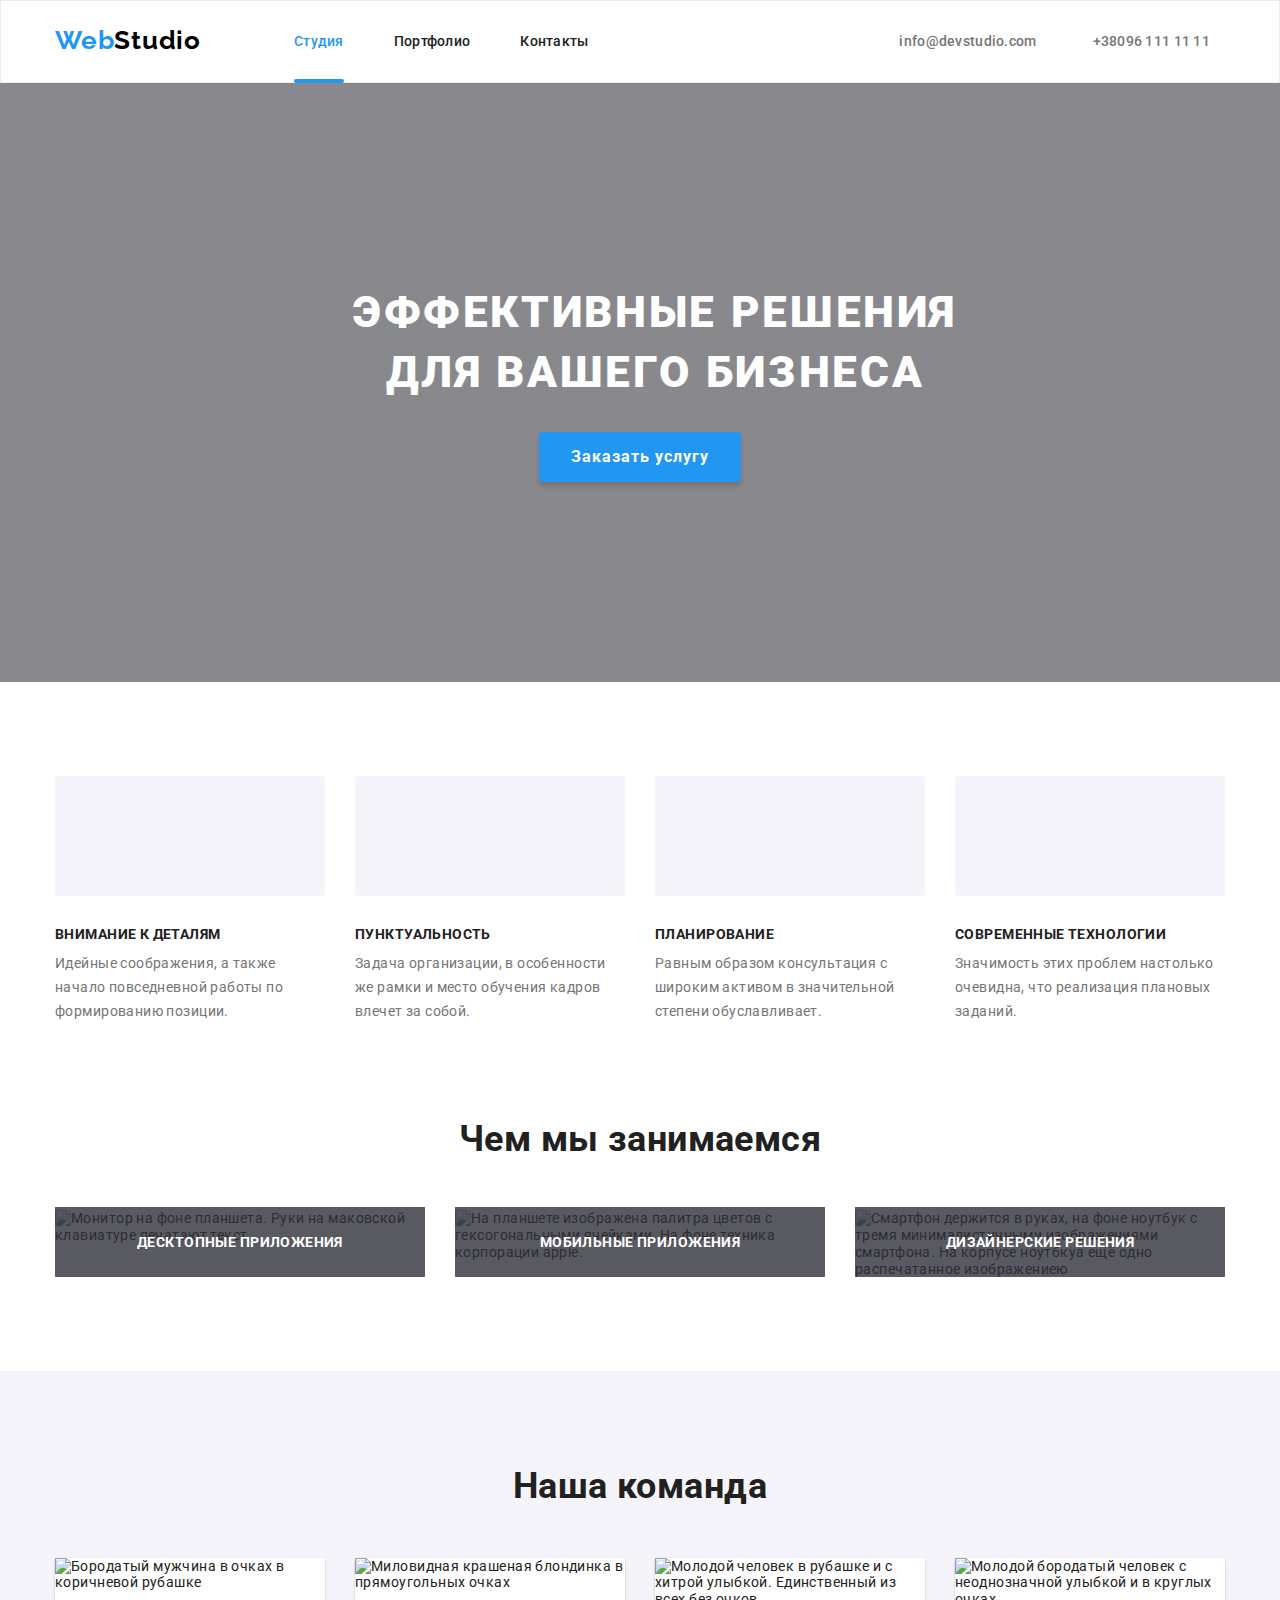
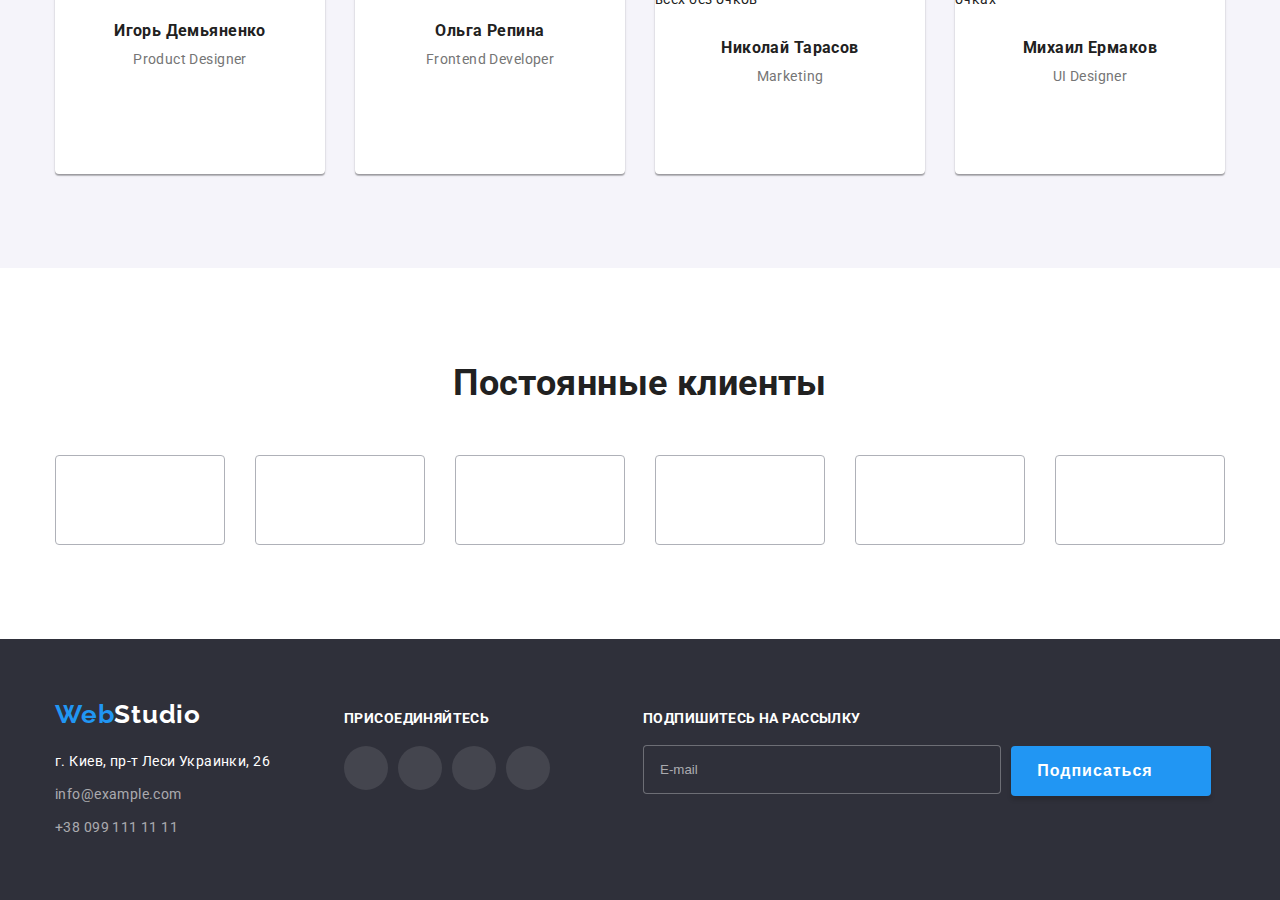
==== index.html @ 221dc007 "minor changes" ====
<!DOCTYPE html>
<html lang="ru">
<head>
    <meta charset="UTF-8">
    <meta name="viewport" content="width=device-width, initial-scale=1.0">
    <meta http-equiv="X-UA-Compatible" content="IE=Edge">
    <title>WebStudio</title>
    <link rel="stylesheet" href="https://cdnjs.cloudflare.com/ajax/libs/modern-normalize/1.0.0/modern-normalize.min.css"
        integrity="sha512-ISS7cAi1PEhQ8jnbJpJZMd29NlhNj4AWYyLOSp2CE/CsHxTCu+r+t0D2yoJudVrd0/8fTVPUVDzY5Tvli75u/g=="
        crossorigin="anonymous" />
        <link rel="preconnect" href="https://fonts.gstatic.com">
        <link href="https://fonts.googleapis.com/css2?family=Raleway:wght@500&family=Roboto:wght@400;500;700;900&display=swap"
            rel="stylesheet">
    <link rel="stylesheet" href="./css/styles.css">
    <link rel="preconnect" href="https://fonts.gstatic.com">
</head>
<body>
    <!--Начало шапки-->
    <header>
        <div class="container header-element">
            <nav class="header-element">
            <!--Лого сайта-->
            <a class="header-element logo" href="./">Web<span class="logotop">Studio</span></a>
            <ul class="header-element navigation list">
                <!--Панель навигации-->
                <li class="header-element studio-link current-page"><a class="header-element current header-link" href="./">Студия</a></li>
                <li class="header-element portfolio-link"><a class="header-element header-link"
                        href="./portfolio.html">Портфолио</a></li>
                <li class="header-element contacts-link"><a class="header-element header-link" href="./">Контакты</a></li>
                <!--Нужна ссылка/переделать на кнопку-->
            </ul>
        </nav>
        <ul class="contacts list header-element">
            <!--строка контактов-->
            <li class="header-element header-mail"><a class="header-element header-link" href="mailto:info@devstudio.com"><svg class="header-contacts-icon">
                <use href="./images/symbol-defs.svg#icon-envelope"></use>
            </svg>info@devstudio.com</a></li>
            <li class="header-element header-tel"><a class="header-element header-link" href="tel:+380961111111"><svg class="header-contacts-icon">
                <use href="./images/symbol-defs.svg#icon-smartphone"></use>
            </svg>+38096 111 11 11</a></li>
        </ul>
    </div>
    </header>
    <!--Конец шапки-->

    <main>
    <!--Перый блок-->
    <section class="banner main-index-element">
    <div class="container">
            <h1 class="main-title">Эффективные решения для вашего бизнеса</h1>
        <button class="button primary" type="button" data-modal-open> Заказать услугу</button>
    </div>
    </section>
    <!-- конец первого блока начало второго-->
    <section class="advantages main-index-element"> 
        <div class="container">
            <h2 class="hidden">Преимущества</h2>
        <ul class="list advantages-list">
            <li class="advantages-list-item">
                <div class="advantages-cutebox antenna">
                    <svg class="advantages-icon">
                        <use href="./images/symbol-defs.svg#icon-antenna"></use>
                    </svg>
                </div>
                <h3>Внимание к деталям</h3><p>Идейные соображения, а также начало повседневной работы по формированию позиции.</p></li><!--
            --><li class="advantages-list-item clock">
                <div class="advantages-cutebox">
                    <svg class="advantages-icon">
                    <use href="./images/symbol-defs.svg#icon-clock"></use>
                </svg></div>
                <h3>Пунктуальность</h3><p>Задача организации, в особенности же рамки и место обучения кадров влечет за собой.</p></li><!--
            --><li class="advantages-list-item diagram">
                <div class="advantages-cutebox">
                    <svg class="advantages-icon">
                        <use href="./images/symbol-defs.svg#icon-diagram"></use>
                    </svg>
                </div>
                <h3>Планирование</h3><p>Равным образом консультация с широким активом в значительной степени обуславливает.</p></li><!--
            --><li class="advantages-list-item astronaut">
                <div class="advantages-cutebox">
                    <svg class="advantages-icon">
                        <use href="./images/symbol-defs.svg#icon-astronaut"></use>
                    </svg>
                </div>
                <h3>Современные технологии</h3><p>Значимость этих проблем настолько очевидна, что реализация плановых заданий.</p></li><!--
     --></ul>
    </div>
    </section> 
    <!-- Конец второго блока начало третьего -->
    <section class="abought-work main-index-element">
        <h2 class="section-title">Чем мы занимаемся</h2>
        <div class="worklist-container">
        <ul class="list work-list">
            <li><img src="./images/tablet.jpg" alt="Монитор на фоне планшета. Руки на маковской клавиатуре печатают текст"> <p class="worklist-underscription">Десктопные приложения</p> </li>
            <li><img src="./images/devices.jpg" alt="На планшете изображена палитра цветов с гексогональными ячейками. На фоне техника корпорации apple."> <p class="worklist-underscription">Мобильные приложения</p> </li>
            <li><img src="./images/colors.jpg" alt="Смартфон держится в руках, на фоне ноутбук с тремя минималистичными изображениями смартфона. На корпусе ноутбкуа ещё одно распечатанное изображениею"> <p class="worklist-underscription">Дизайнерские решения</p> </li>
        </ul>
        </div>
    </section>
    <!-- Конец третьего блока, начало команды-->
    <section class="team main-index-element">
        <div class="containar">
        <h2 class="section-title our-team">Наша команда</h2>
        <ul class="list team-list">
            <li class="team-member"><img src="./images/product-designer.jpg"
                    alt="Бородатый мужчина в очках в коричневой рубашке">
                <div class="team-container">
                    <h3>Игорь Демьяненко</h3>
                    <p>Product Designer</p>
                    <div class="team-social-container">
                        <ul class="list">
                            <li class="team-social-container-item">
                        <a class="team-social-item" href="./">
                            <svg class="team-social-icon">
                                <use href="./images/symbol-defs.svg#icon-instagram"></use>
                            </svg></a>
                            </li>
                            <li class="team-social-container-item">
                        <a class="team-social-item" href="./">
                            <svg class="team-social-icon">
                                <use href="./images/symbol-defs.svg#icon-twitter"></use>
                            </svg></a>
                        </li>
                            <li class="team-social-container-item">
                        <a class="team-social-item" href="./">
                            <svg class="team-social-icon">
                                <use href="./images/symbol-defs.svg#icon-facebook"></use>
                            </svg></a>
                        </li>
                            <li class="team-social-container-item">
                        <a class="team-social-item" href="./">
                            <svg class="team-social-icon">
                                <use href="./images/symbol-defs.svg#icon-linkedin"></use>
                            </svg></a>
                        </ul>
                    </div>
                </div>
            </li>
            <li class="team-member"><img src="./images/fe-dev.jpg" alt="Миловидная крашеная блондинка в прямоугольных очках">
                <div class="team-container">
                    <h3>Ольга Репина</h3>
                    <p>Frontend Developer</p>
        
                    <div class="team-social-container">
                        <ul class="list">
                        <li class="team-social-container-item">
                            <a class="team-social-item" href="./">
                                <svg class="team-social-icon">
                                    <use href="./images/symbol-defs.svg#icon-instagram"></use>
                                </svg></a>
                        </li>
                        <li class="team-social-container-item">
                            <a class="team-social-item" href="./">
                                <svg class="team-social-icon">
                                    <use href="./images/symbol-defs.svg#icon-twitter"></use>
                                </svg></a>
                        </li>
                        <li class="team-social-container-item">
                            <a class="team-social-item" href="./">
                                <svg class="team-social-icon">
                                    <use href="./images/symbol-defs.svg#icon-facebook"></use>
                                </svg></a>
                        </li>
                        <li class="team-social-container-item">
                            <a class="team-social-item" href="./">
                                <svg class="team-social-icon">
                                    <use href="./images/symbol-defs.svg#icon-linkedin"></use>
                                </svg></a>
                    </ul>
                    </div>
                </div>
            </li>
            <li class="team-member"><img src="./images/marketing.jpg"
                    alt="Молодой человек в рубашке и с хитрой улыбкой. Единственный из всех без очков">
                <div class="team-container">
                    <h3>Николай Тарасов</h3>
                    <p>Marketing</p>
        
                    <div class="team-social-container">
                        <ul class="list">
                            <li class="team-social-container-item">
                                <a class="team-social-item" href="./">
                                    <svg class="team-social-icon">
                                        <use href="./images/symbol-defs.svg#icon-instagram"></use>
                                    </svg></a>
                            </li>
                            <li class="team-social-container-item">
                                <a class="team-social-item" href="./">
                                    <svg class="team-social-icon">
                                        <use href="./images/symbol-defs.svg#icon-twitter"></use>
                                    </svg></a>
                            </li>
                            <li class="team-social-container-item">
                                <a class="team-social-item" href="./">
                                    <svg class="team-social-icon">
                                        <use href="./images/symbol-defs.svg#icon-facebook"></use>
                                    </svg></a>
                            </li>
                            <li class="team-social-container-item">
                                <a class="team-social-item" href="./">
                                    <svg class="team-social-icon">
                                        <use href="./images/symbol-defs.svg#icon-linkedin"></use>
                                    </svg></a>
                        </ul>
                    </div>
                </div>
            </li>
            <li class="team-member"><img src="./images/ui-designer.jpg"
                    alt="Молодой бородатый человек с неоднозначной улыбкой и в круглых очках">
                <div class="team-container">
                    <h3>Михаил Ермаков</h3>
                    <p>UI Designer</p>
        
                    <div class="team-social-container">
                        <ul class="list">
                            <li class="team-social-container-item">
                                <a class="team-social-item" href="./">
                                    <svg class="team-social-icon">
                                        <use href="./images/symbol-defs.svg#icon-instagram"></use>
                                    </svg></a>
                            </li>
                            <li class="team-social-container-item">
                                <a class="team-social-item" href="./">
                                    <svg class="team-social-icon">
                                        <use href="./images/symbol-defs.svg#icon-twitter"></use>
                                    </svg></a>
                            </li>
                            <li class="team-social-container-item">
                                <a class="team-social-item" href="./">
                                    <svg class="team-social-icon">
                                        <use href="./images/symbol-defs.svg#icon-facebook"></use>
                                    </svg></a>
                            </li>
                            <li class="team-social-container-item">
                                <a class="team-social-item" href="./">
                                    <svg class="team-social-icon">
                                        <use href="./images/symbol-defs.svg#icon-linkedin"></use>
                                    </svg></a>
                        </ul>
                    </div>
                </div>
            </li>
        </ul>
        </div>
    </section>

    <section class="our-clients">
        <h2 class="section-title">Постоянные клиенты</h2>

        <div class="container">
            <ul class="list client-list">
                <li class="client-one"> <a class="clients-link" href="./">
                    <svg class="client-icon">
                    <use href="./images/symbol-defs.svg#icon-logo-1"></use>
                </svg></a></li>
                <li class="client-two"> <a class="clients-link" href="./">
                    <svg class="client-icon">
                    <use href="./images/symbol-defs.svg#icon-logo-2"></use>
                </svg></a></li>
                <li class="client-three"> <a class="clients-link" href="./">
                    <svg class="client-icon">
                    <use href="./images/symbol-defs.svg#icon-logo-3"></use>
                </svg></a></li>
                <li class="client-four"> <a class="clients-link" href="./">
                    <svg class="client-icon">
                    <use href="./images/symbol-defs.svg#icon-logo-4"></use>
                </svg></a></li>
                <li class="client-five"> <a class="clients-link" href="./">
                    <svg class="client-icon">
                    <use href="./images/symbol-defs.svg#icon-logo-5"></use>
                </svg></a></li>
                <li class="client-six"> <a class="clients-link" href="./">
                    <svg class="client-icon">
                    <use href="./images/symbol-defs.svg#icon-logo-6"></use>
                </svg></a></li>
            </ul>
        </div>

    </section>


    </main>

    <!-- Подвал -->
    <footer>
        <div class="container">
            <div class="footer-container">
                <a href="./" class="logo">Web<span class="logobot">Studio</span></a>
                <address class="footer-address">г. Киев, пр-т Леси Украинки, 26</address>
                <ul class="footer-contacts list">
                    <li><a href="mailto:info@example.com">info@example.com</a></li>
                    <li><a href="tel:+380991111111">+38 099 111 11 11</a></li>
                </ul>
            </div>
            <div class="footer-social">
                <h3 class="footer-social-header">присоединяйтесь</h3>
                <ul class="list social-nets-logos">
                    <li>
                        <a class="footer-instagram social-icon" href="./">
                            <svg class="social-icon-item">
                                <use href="./images/symbol-defs.svg#icon-instagram"></use>
                            </svg>
                        </a>
                    </li>
                    <li>
                        <a class="footer-twitter social-icon" href="./">
                            <svg class="social-icon-item">
                                <use href="./images/symbol-defs.svg#icon-twitter"></use>
                            </svg>
                        </a>
                    </li>
                    <li>
                        <a class="footer-facebook social-icon" href="./">
                            <svg class="social-icon-item">
                                <use href="./images/symbol-defs.svg#icon-facebook"></use>
                            </svg>
                        </a>
                    </li>
                    <li>
                        <a class="footer-linkedin social-icon" href="./">
                            <svg class="social-icon-item">
                                <use href="./images/symbol-defs.svg#icon-linkedin"></use>
                            </svg>
                        </a>
                    </li>
                </ul>
            </div>
            <div class="footer-subscription">
                <form name="subscription-form" autocomplete="on">
                    <span class="subscription-form-text">Подпишитесь на рассылку</span>
                    <label>
                        <input type='email' name='email' placeholder="E-mail" />
                    </label>
                    <label>
                        <button name="subscription" type="submit">Подписаться
                            <svg class="footer-send-icon">
                                <use href="./images/symbol-defs.svg#icon-icon-send"></use>
                            </svg>
                        </button>
                    </label>
                </form>
            </div>
        </div>
    </footer>
    <!--Конец подвала-->

    <!--Модалка тут-->

    <div class="backdrop is-hidden" data-modal>
        <div class="modal">
            <button class="modal-close-button" data-modal-close>
                <svg class="modal-close-button-cros">
                    <use href="./images/symbol-defs.svg#icon-close-button"></use>
                </svg>
            </button>

            <section>
                <h2 class="modal-header">Оставьте свои данные, мы вам перезвоним</h2>
                <form class="name-for-callback">
                        <div class="modal-container">
                        <label>
                            <span class="header-label first-modal-header">Имя</span>
                            <input type="text" name="name">
                            <svg class="modal-person">
                                <use href="./images/symbol-defs.svg#icon-chuvak"></use>
                            </svg>
                        </label>
                        </div>
                </form>
                <form class="tel-for-callback">
                    <div class="modal-container">
                        <label>
                            <span class="header-label">Телефон</span>
                            <input type="tel" name="tel">
                            <svg class="modal-tel">
                                <use href="./images/symbol-defs.svg#icon-tel"></use>
                            </svg>
                        </label>
                    </div>
                </form>
                <form class="email-for-callback">
                    <div class="modal-container">
                        <label>
                            <span class="header-label">Почта</span>
                            <input type="text" name="email">
                            <svg class="modal-mail">
                                <use href="./images/symbol-defs.svg#icon-mail"></use>
                            </svg>
                        </label>
                    </div>
                </form>
                <form class="comment-for-callback">
                    <label>
                    <span class="header-label header-for-comment">Комментарий</span>
                     <textarea name="comment" id="index-comment-modal-text-window" rows="10" placeholder="Введите текст"></textarea>
                    </label>
                </form>
                <form class="acceptence">
                    <label class="terms-of-use-checkbox">
                        <input class="checkbox-hide terms-checkbox" name="terms-of-use" type="checkbox" required>
                        <span class="checkbox-visual"></span>
                        <span class="terms-of-use">Соглашаюсь с рассылкой и принимаю <a href="./">Условия договора</a></span>
                    </label>                   
                </form>

                <button class="modal-submit-btn" type="submit">Отправить</button>

            </section>

        </div>

    </div>


<script src="./js/modal.js"></script>

</body>
</html>
---- css/styles.css ----
html {
  box-sizing: border-box;
}

*,
*::before,
*::after {
  box-sizing: border-box;
  margin: 0;
  padding: 0;
}

h1,
h2,
h3,
h4,
h5,
h6 {
  padding: 0;
  margin: 0;
}

img {
  display: block;
  max-width: 100%;
  height: auto;
}

:root {
  /* База */

  --white-color: #ffffff;

  /* Задники */
  --hero-bg-color: #c4c4c4;
  --important-background-color: #2f303a;
  --odd-section-background-color: #f5f4fa;
  --inactive-background-color: #f5f4fa;
  --main-bg-color: var(--white-color);

  /* Лого */
  --logo-bottom: var(--white-color);
  --logo-top: #000000;
  --logo-color: #2196f3;

  --icon-inactive: #afb1b8;

  /* Текст */
  --main-text-color: #212121;
  --regular-text-color: #757575;

  --footer-link-color: rgba(255, 255, 255, 0.6);
  --header-link-color: #212121;

  --pointer: #2196f3;

  /* Значки */

  --social-links-footer: var(--white-color);
  --social-links-pointer: var(--white-color);

  --common-font-size: 16px;

  --letter-spreding-for-headers: 0.06em;
  --standard-width: 270px;
  --standard-margin: 30px;
  --margin-header: 50px;
  --vertical-distance: 94px;
  --common-margin-top: 50px;
  --site-width: 1200px;

  --standard-reaction-time: 250ms;
  --standard-cubic-bezier: cubic-bezier(0.4, 0, 0.2, 1);
}

/* глобальные значения */

body {
  background-color: var(--main-bg-color);
  color: var(--main-text-color);
  font-family: Roboto, sans-serif;
  font-size: 14px;
  line-height: 1.2;
  letter-spacing: 0.03em;
  margin: 0;
}

.hidden {
  /* display: none; */
  position: absolute;
  clip: rect(0 0 0 0);
  width: 1px;
  height: 1px;
  margin: 1px;
}

/* Общие элементы страниц */

/* Головняк */
header {
  background-color: var(--main-bg-color);
  letter-spacing: 0.02em;
  border: 1px solid #ececec;
}

nav .current {
  color: var(--pointer);
}

nav .current-page::after {
  position: absolute;
  bottom: -1px;
  border-radius: 2px;
  content: '';
  display: block;
  width: 100%;
  height: 4px;
  background-color: var(--logo-color);
}

nav {
  font-weight: 500;
}

/* делаем красивое лого */

.logo {
  text-decoration: none;
  color: var(--logo-color);
  font-family: Raleway, sans-serif;
  font-weight: bold;
  font-size: 26px;
  line-height: 1.2;
  letter-spacing: 0.03em;
}

header .logo {
  padding: 24px 0 25px 0;
  margin: auto 0;
}

.logotop {
  color: var(--logo-top);
}

.logobot {
  color: var(--logo-bottom);
}

.header-element {
  display: flex;
  padding-left: 0;
}

.header-element.navigation.list {
  margin-left: 93px;
}

.header-element.navigation.list li {
  position: relative;
}

.header-link {
  font-weight: 500;
  color: var(--main-text-color);
  text-decoration: none;
  padding-top: 32px;
  padding-bottom: 32px;

  transition: color var(--standard-reaction-time) var(--standard-cubic-bezier);
}

.studio-link {
  margin: auto 0;
  margin-left: 0;
}

.portfolio-link {
  margin: auto 0;
  margin-left: var(--margin-header);
}

.contacts-link {
  margin: auto 0;
  margin-left: var(--margin-header);
}

.header-mail .header-link {
  margin-top: auto;
  margin-bottom: auto;
  fill: var(--regular-text-color);

  fill: currentColor;
}

.header-tel .header-link {
  margin-left: 30px;
  margin-top: auto;
  margin-bottom: auto;
  fill: var(--regular-text-color);

  fill: currentColor;
}

.header-contacts-icon {
  display: block;
  height: 16px;
  width: 16px;
  margin: auto 10px;
  margin-left: 0;
}

.contacts.header-element {
  margin-left: auto;
  margin-right: 15px;
}

/* Подвал */
footer {
  background-color: var(--important-background-color);
  padding: 60px 0;
  min-width: var(--site-width);
}

footer .container {
  display: flex;
  align-items: baseline;
}

footer ul {
  margin-top: 9px;
}

.footer-contacts li + li {
  margin-top: 9px;
}

.footer-contacts {
  line-height: 1.71;
}

footer a {
  color: var(--footer-link-color);
  text-decoration: none;

  transition: color var(--standard-reaction-time) var(--standard-cubic-bezier);
}

.footer-address {
  margin-top: 20px;
  line-height: 1.71;
}

.footer-social {
  margin-left: 74px;
}

.footer-social-header {
  font-weight: bold;
  font-size: 14px;
  text-transform: uppercase;
  color: var(--white-color);
}

/* заставляем адрес выглядеть правильно */

footer address {
  letter-spacing: 0.03em;
  font-weight: 400;
  color: var(--white-color);
  font-style: normal;
}

.social-nets-logos {
  display: flex;
  margin-top: 20px;
}

.social-nets-logos .social-icon {
  width: 44px;
  height: 44px;
  border-radius: 50%;
  background-color: rgba(255, 255, 255, 0.1);

  transition: background-color var(--standard-reaction-time)
    var(--standard-cubic-bezier);
}

.social-nets-logos li {
  margin-right: 10px;
}

.social-nets-logos li:last-child {
  margin-right: 0;
}

/* соцсети футера */

.footer-social .social-icon {
  display: inline-flex;
  justify-content: center;
  align-items: center;
}

.footer-social .social-icon-item {
  width: 20px;
  height: 20px;
}

.footer-social .social-icon {
  fill: var(--social-links-footer);
}

.social-nets-logos .social-icon:hover,
.social-nets-logos .social-icon:focus {
  background-color: var(--pointer);
}

.footer-subscription {
  margin-left: 93px;
}

.subscription-form-text {
  display: block;

  font-weight: bold;
  font-size: 14px;
  line-height: 1.2;
  text-transform: uppercase;

  color: var(--white-color);

  margin-bottom: 20px;
}

.footer-subscription input {
  position: relative;
  top: -2px;
  width: 358px;
  padding: 16px 16px;
  margin: 0;
  background-color: var(--important-background-color);

  border-radius: 4px;
  border: 1px solid rgba(255, 255, 255, 0.3);
  color: rgba(255, 255, 255, 0.6);
}

.footer-subscription input::placeholder {
  color: rgba(255, 255, 255, 0.6);
}

button[name='subscription'] {
  position: relative;
  width: 200px;
  height: 50px;
  margin-left: 7px;
  border-radius: 4px;
  padding-right: 33px;

  font-weight: bold;
  font-size: 16px;
  line-height: 1.87;
  align-items: center;
  text-align: center;
  letter-spacing: 0.06em;
  color: var(--white-color);

  background-color: var(--pointer);
  border: 0;

  cursor: pointer;

  box-shadow: 0px 4px 4px rgba(0, 0, 0, 0.15);
}

.footer-send-icon {
  position: absolute;
  right: 28px;
  top: 13px;
  width: 24px;
  height: 24px;
  fill: var(--white-color);
}

/* Конец подвала */

.container {
  width: var(--site-width);
  padding-left: 15px;
  padding-right: 15px;
  margin: auto;
}

.main-title {
  font-weight: 900;
  font-size: 44px;
  line-height: 1.36;
  text-align: center;
  letter-spacing: var(--letter-spreding-for-headers);
  text-transform: uppercase;
  color: var(--white-color);
  width: 696px;
}

/* управляем внешностью списков */

.list {
  list-style: none;
}

/* управляем внешностью ссылок */

.contacts a {
  color: var(--regular-text-color);
  text-decoration: none;

  transition: color var(--standard-reaction-time) var(--standard-cubic-bezier);
}

/* позиционирование над элементом */

a:hover,
a:focus {
  color: var(--pointer);
}

/* кнопки */
.button {
  color: var(--main-text-color);
  background-color: var(--main-bg-color);
  border-radius: 4px;
  border: 0;
  cursor: pointer;

  transition: background-color var(--standard-reaction-time)
      var(--standard-cubic-bezier),
    color var(--standard-reaction-time) var(--standard-cubic-bezier),
    box-shadow var(--standard-reaction-time) var(--standard-cubic-bezier);
}

button[type='button'] {
  font-family: inherit;
  font-weight: 500;
  font-size: var(--common-font-size);
  line-height: 1.62;
  text-align: center;
  border-radius: 4px;
  border: 0;

  transition: background-color var(--standard-reaction-time)
      var(--standard-cubic-bezier),
    color var(--standard-reaction-time) var(--standard-cubic-bezier),
    box-shadow var(--standard-reaction-time) var(--standard-cubic-bezier);
}

.button.primary {
  display: block;

  color: var(--white-color);
  background-color: var(--pointer);
  font-weight: bold;
  font-size: var(--common-font-size);
  line-height: 1.87;
  letter-spacing: var(--letter-spreding-for-headers);
  box-shadow: 0px 4px 4px rgba(0, 0, 0, 0.15);

  padding: 10px 32px;
  margin: var(--standard-margin) auto 0 auto;
}

button.inactive {
  color: var(--main-text-color);
  background-color: var(--inactive-background-color);
}

.section-title {
  font-weight: bold;
  font-size: 36px;
  line-height: 1.17;
  text-align: center;
}

/* Элементы индекса */

.banner {
  background-color: var(--hero-bg-color);
  background-image: linear-gradient(
      0deg,
      rgba(47, 48, 58, 0.4),
      rgba(47, 48, 58, 0.4)
    ),
    url(../images/background-image.jpg);
  background-repeat: no-repeat;
  background-position: center;
}

.banner .container {
  width: 696px;
}

.banner.main-index-element {
  padding: 200px 0;
  margin: 0 auto;
}

.advantages {
  padding-top: var(--vertical-distance);
  padding-bottom: var(--vertical-distance);
}

.advantages-cutebox {
  width: 270px;
  height: 120px;
  border-radius: 4px;
  background-color: var(--inactive-background-color);

  display: flex;
  justify-content: center;
  align-items: center;
}

.advantages-icon {
  height: 70px;
  width: 70px;
}

.advantages p {
  margin-top: 10px;
  color: var(--regular-text-color);
  line-height: 1.71;
}

.advantages-list h3 {
  color: var(--main-text-color);
  font-weight: bold;
  font-size: 14px;
  line-height: var(--common-font-size);
  letter-spacing: 0.03em;
  text-transform: uppercase;

  margin-top: 30px;
}

.advantages-list-item {
  margin-left: var(--standard-margin);
}

.advantages-list-item:first-child {
  margin-left: 0;
}

.abought-work {
  padding-bottom: var(--vertical-distance);
}

.worklist-container {
  width: var(--site-width);
  padding: 0 15px;
  margin: 0 auto;
}

.work-list {
  display: flex;
  flex-wrap: wrap;
  margin-top: var(--common-margin-top);
}

.work-list li {
  margin-left: var(--standard-margin);
  position: relative;
}

.work-list img {
  display: block;
  width: 370px;
}

.work-list li:first-child {
  margin-left: 0;
}

.worklist-underscription {
  position: absolute;
  bottom: 0;
  right: 0;
  left: 0;

  font-weight: bold;
  font-size: 14px;
  text-align: center;
  letter-spacing: 0.03em;
  text-transform: uppercase;
  color: var(--white-color);

  padding: 27px 0;

  background-color: rgba(47, 48, 58, 0.8);
}

.team {
  padding: var(--vertical-distance) 0 0 0;
  min-width: var(--site-width);
  padding-bottom: var(--vertical-distance);
  background-color: var(--odd-section-background-color);
}

.team-list {
  margin-top: var(--common-margin-top);
}

.team .list {
  display: flex;
  justify-content: center;
}

.team-list > li {
  margin-left: var(--standard-margin);
  background-color: #ffffff;
  width: var(--standard-width);
}

.team li:first-child {
  margin-left: 0;
}

.team img {
  width: var(--standard-width);
}

.team .team-container {
  width: var(--standard-width);
  padding: 30px 32px;
  display: flex;
  flex-direction: column;
}

.team p,
.team h3 {
  margin: 0 auto;
}

.team p {
  margin-top: 10px;
  color: var(--regular-text-color);
}

.advantages-list,
.team-list {
  margin-left: auto;
  margin-right: auto;
}

.advantages-list-item,
.team-member {
  display: inline-block;
  width: var(--standard-width);
}

.team-member {
  box-shadow: 0px 1px 3px rgba(0, 0, 0, 0.12), 0px 1px 1px rgba(0, 0, 0, 0.14),
    0px 2px 1px rgba(0, 0, 0, 0.2);
  border-radius: 0 0 4px 4px;
}

.team-social-container {
  margin-top: 16px;
  display: flex;
}

.team-social-container ul {
  display: flex;
}

.team-social-container li {
  margin-left: 10px;
}

.team-social-item {
  width: 44px;
  height: 44px;
  border-radius: 50%;
  background-color: var(--white-color);
  color: var(--icon-inactive);
  fill: currentColor;

  display: flex;
  align-items: center;
  justify-content: center;

  transition: background-color var(--standard-reaction-time)
      var(--standard-cubic-bezier),
    color var(--standard-reaction-time) var(--standard-cubic-bezier);
}

.team-social-icon {
  width: 20px;
  height: 20px;
}

.team-social-item:hover,
.team-social-item:focus {
  background-color: var(--pointer);
  color: var(--social-links-pointer);
}

/* Клиенты */

.our-clients .section-title {
  margin-top: var(--vertical-distance);
}

.client-list {
  margin-top: var(--common-margin-top);
  margin-bottom: var(--vertical-distance);

  display: flex;
}

.client-list .clients-link {
  display: block;
  width: 170px;
  height: 90px;
  border: 1px solid var(--icon-inactive);
  border-radius: 4px;
  fill: currentColor;

  display: flex;
  justify-content: center;
  align-items: center;

  transition: color var(--standard-reaction-time) var(--standard-cubic-bezier),
    border-color var(--standard-reaction-time) var(--standard-cubic-bezier);
}

.client-list li + li {
  margin-left: var(--standard-margin);
}

.client-one .client-icon {
  width: 44.27px;
  height: 90px;
}

.client-two .client-icon {
  width: 40px;
  height: 90px;
}

.client-three .client-icon {
  width: 41px;
  height: 90px;
}

.client-four .client-icon {
  width: 79.66px;
  height: 90px;
}

.client-five .client-icon {
  width: 59px;
  height: 90px;
}

.client-six .client-icon {
  width: 88.48px;
  height: 90px;
}

.client-list .clients-link:visited {
  color: var(--icon-inactive);
}

.client-list .clients-link:hover,
.client-list .clients-link:focus {
  color: var(--pointer);
  border-color: var(--pointer);
}

/* Стили для модалки*/

.backdrop {
  position: fixed;
  top: 0;
  left: 0;
  width: 100%;
  height: 100%;
  opacity: 1;
  visibility: visible;

  background-color: rgba(0, 0, 0, 0.2);

  transition: opacity var(--standard-reaction-time) var(--standard-cubic-bezier);
}

.backdrop.is-hidden {
  visibility: hidden;
  opacity: 0;
  pointer-events: none;
}

.modal {
  position: absolute;
  top: 50%;
  left: 50%;

  width: 528px;
  height: 581px;

  padding: 40px;

  box-shadow: 0px 1px 3px rgba(0, 0, 0, 0.12), 0px 1px 1px rgba(0, 0, 0, 0.14),
    0px 2px 1px rgba(0, 0, 0, 0.2);
  border-radius: 4px;
  background-color: var(--main-bg-color);

  transform: translate(-50%, -50%);
  transition: transform var(--standard-reaction-time)
      var(--standard-cubic-bezier),
    visibility var(--standard-reaction-time) var(--standard-cubic-bezier);
}

.modal-close-button {
  position: absolute;
  top: 8px;
  right: 8px;

  display: block;
  width: 30px;
  height: 30px;
  border: 1px solid rgba(0, 0, 0, 0.1);
  border-radius: 50%;
  background-color: var(--white-color);

  cursor: pointer;

  fill: currentColor;
  transition: color var(--standard-reaction-time) var(--standard-cubic-bezier);
}

.modal-close-button:hover,
.modal-close-button:focus {
  color: var(--pointer);
}

.modal-close-button-cros {
  width: 11px;
  height: 11px;

  position: relative;
  top: 1px;
}

.modal-header {
  font-weight: bold;
  font-size: 20px;
  line-height: 1.15;
  text-align: center;
  color: var(--header-link-color);
}

.modal .first-modal-header {
  margin-top: 12px;
}

.modal .header-label {
  margin-top: 10px;
  font-weight: normal;
  font-size: 12px;
  line-height: 14px;
  letter-spacing: 0.01em;
  color: var(--regular-text-color);
}

.name-for-callback,
.tel-for-callback,
.email-for-callback {
  position: relative;
  margin-top: 10px;
}

.name-for-callback {
  margin-top: 12px;
}

.comment-for-callback {
  margin-top: 10px;
}

.modal-container label {
  fill: var(--header-link-color);

  fill: currentColor;
}

.modal-person {
  position: absolute;
  left: 15px;
  top: 34px;

  width: 12px;
  height: 12px;

  cursor: pointer;

  transition: color var(--standard-reaction-time) var(--standard-cubic-bezier);
}

.modal-tel {
  position: absolute;
  left: 15px;
  top: 34px;

  width: 13px;
  height: 13px;

  cursor: pointer;

  transition: color var(--standard-reaction-time) var(--standard-cubic-bezier);
}

.modal-mail {
  position: absolute;
  left: 15px;
  top: 34px;

  width: 15px;
  height: 12px;

  cursor: pointer;

  transition: color var(--standard-reaction-time) var(--standard-cubic-bezier);
}

.name-for-callback input:hover + .modal-person,
.name-for-callback input:focus + .modal-person,
.tel-for-callback input:hover + .modal-tel,
.tel-for-callback input:focus + .modal-tel,
.email-for-callback input:hover + .modal-mail,
.email-for-callback input:focus + .modal-mail {
  color: var(--pointer);
}

.modal-person:hover,
.modal-person:focus,
.modal-tel:hover,
.modal-tel:focus,
.modal-mail:hover,
.modal-mail:focus {
  color: var(--pointer);
}

.modal input {
  padding: 11px 42px;
  width: 448px;
  border: 1px solid rgba(33, 33, 33, 0.2);
  margin-top: 4px;
  border-radius: 4px;

  transition: border var(--standard-reaction-time) var(--standard-cubic-bezier);
}

.modal textarea {
  margin-top: 4px;
  transition: border var(--standard-reaction-time) var(--standard-cubic-bezier);
}

.modal input:hover,
.modal input:focus,
.modal textarea:focus,
.modal textarea:hover {
  border: 1px solid var(--pointer);
}

.header-for-comment {
  margin-bottom: 4px;
}

.modal textarea {
  width: 448px;
  height: 120px;
  padding: 11px 16px;
  border-radius: 4px;
  border: 1px solid rgba(33, 33, 33, 0.2);

  resize: none;
}

.modal textarea::placeholder {
  font-size: 12px;
  line-height: 14px;
  letter-spacing: 0.01em;
  color: rgba(117, 117, 117, 0.5);
}

.acceptence {
  position: relative;
}

.terms-of-use-checkbox {
  position: relative;
  cursor: pointer;
}

.terms-of-use {
  position: absolute;
  top: 19px;
  margin-left: 36px;
  width: 400.18px;
  font-size: 14px;
  line-height: 1.71;
  color: var(--regular-text-color);
}

.modal a,
.modal a:visited {
  color: var(--pointer);
}

.checkbox-visual::before {
  content: '';
  position: absolute;
  top: 25px;
  left: 13px;
  width: 12px;
  height: 12px;
  box-shadow: 0 0 0 0.13em var(--main-text-color);
  border-radius: 0.2px;
  background-color: var(--white-color);

  transition: background-color var(--standard-reaction-time)
      var(--standard-cubic-bezier),
    box-shadow var(--standard-reaction-time) var(--standard-cubic-bezier);
}

.terms-checkbox:checked + .checkbox-visual::before {
  background-color: var(--main-text-color);
  background-image: url(../images/check.svg);
  background-position: center;
  background-repeat: no-repeat;
}

.terms-checkbox:focus + .checkbox-visual::before,
.terms-of-use-checkbox:hover .checkbox-visual::before {
  background-color: var(--white-color);
  box-shadow: 0 0 0 0.13em var(--pointer);
}

.terms-checkbox:checked:focus + .checkbox-visual::before,
.terms-of-use-checkbox:hover
  .terms-checkbox:checked
  + .checkbox-visual::before {
  background-color: var(--pointer);
  box-shadow: 0 0 0 0.13em var(--pointer);
  background-image: url(../images/check.svg);
  background-position: center;
  background-repeat: no-repeat;
}

.modal-submit-btn {
  display: inline-block;
  padding: 10px 55.5px;
  background: var(--pointer);
  box-shadow: 0px 4px 4px rgba(0, 0, 0, 0.15);
  border-radius: 4px;
  border: none;

  font-weight: 700;
  font-size: 16px;
  line-height: 1.87;
  letter-spacing: 0.06em;
  color: var(--white-color);

  position: absolute;
  bottom: 40px;
  left: 50%;
  transform: translateX(-50%);
  cursor: pointer;
}

/* Элементы портфолио */

.portfolio-main {
  padding-bottom: var(--vertical-distance);
}

.filtres {
  display: flex;
  justify-content: center;
  flex-basis: calc(100% / 5 - 10px);
  margin-top: var(--vertical-distance);
  margin-left: -8px;
}

.filtres li {
  margin-left: 8px;
}

.filtres li:first-child {
  margin-left: 0;
}

.checkbox-hide {
  position: absolute;
  widows: 1px;
  height: 1px;
  overflow: hidden;
  clip: rect(0 0 0 0);
}

.filters {
  margin-top: var(--vertical-distance);
  display: flex;
  justify-content: center;
}

.filters label + label {
  margin-left: 8px;
}

.works-filter {
  font-family: inherit;
  font-weight: 500;
  font-size: var(--common-font-size);
  line-height: 1.62;
  text-align: center;

  border-radius: 4px;
  border: 0;
  padding: 10.5px 22px;
  cursor: pointer;
  background-color: var(--odd-section-background-color);

  transition: background-color var(--standard-reaction-time)
      var(--standard-cubic-bezier),
    color var(--standard-reaction-time) var(--standard-cubic-bezier),
    box-shadow var(--standard-reaction-time) var(--standard-cubic-bezier);
}

.checkbox-portfolio:checked + .works-filter {
  background-color: var(--pointer);
  color: var(--white-color);
  box-shadow: 0px 3px 1px rgba(0, 0, 0, 0.1), 0px 1px 2px rgba(0, 0, 0, 0.08),
    0px 2px 2px rgba(0, 0, 0, 0.12);
}

.works-filter:hover,
.works-filter:focus {
  background-color: var(--pointer);
  color: var(--white-color);
  border-radius: 4px;
  border: 0 solid #ffffff;
  padding: 10.5px 22px;
  box-shadow: 0px 3px 1px rgba(0, 0, 0, 0.1), 0px 1px 2px rgba(0, 0, 0, 0.08),
    0px 2px 2px rgba(0, 0, 0, 0.12);
}

.container .portfolio-innerheit {
  display: flex;
  flex-wrap: wrap;
  margin-top: 20px;
}

.portfolio-item {
  margin-left: var(--standard-margin);
  margin-top: var(--standard-margin);
  flex-basis: calc(100% / 3 - var(--standard-margin));
  border: 1px solid #eeeeee;
  width: 370px;
}

.portfolio-item-link {
  display: block;
  width: 100%;

  transition: box-shadow var(--standard-reaction-time)
    var(--standard-cubic-bezier);
}

.portfolio-item:first-child {
  margin-left: 0;
}

/* чистим все левые элементы от левого падинга */

.portfolio-item:nth-child(3n -2) {
  margin-left: 0;
}

.portfolio-item .container {
  flex-direction: column;
  padding: 20px 24px;
  width: 370px;
}

.portfolio-innerheit a:visited {
  text-decoration: none;
  color: var(--main-text-color);
}

.portfolio-innerheit h3 {
  letter-spacing: var(--letter-spreding-for-headers);
}

.portfolio-innerheit p {
  color: var(--regular-text-color);
  font-size: var(--common-font-size);
  line-height: 1.87;
}

.portfolio-innerheit h3 {
  font-weight: bold;
  font-size: 18px;
  line-height: 2;
  letter-spacing: var(--letter-spreding-for-headers);
}

.portfolio-innerheit a {
  text-decoration: none;
}

.portfolio-item-link:hover,
.portfolio-item-link:focus {
  box-shadow: 0px 1px 1px rgba(0, 0, 0, 0.12), 0px 4px 4px rgba(0, 0, 0, 0.06),
    1px 4px 6px rgba(0, 0, 0, 0.16);
}

.portfolio-image {
  position: relative;
  widows: 370px;
  height: 294px;
  margin-left: 0;
  margin-bottom: 0;

  overflow: hidden;
}

.portfolio-item-link:focus .portfolio-image-description,
.portfolio-item-link:hover .portfolio-image-description {
  transform: translateY(0);
}

.portfolio-image-description {
  position: absolute;
  top: 0;
  left: 0;
  width: 100%;
  height: 100%;
  background-color: rgba(33, 150, 243, 0.9);

  font-size: 18px;
  line-height: 1.56;

  letter-spacing: 0.03em;

  color: var(--white-color);

  transform: translatey(101%);
  transition: transform var(--standard-reaction-time)
    var(--standard-cubic-bezier);
}

.portfolio-description-innerheit {
  position: absolute;
  top: 50%;
  left: 13%;
  transform: translate(-7%, -50%);
}
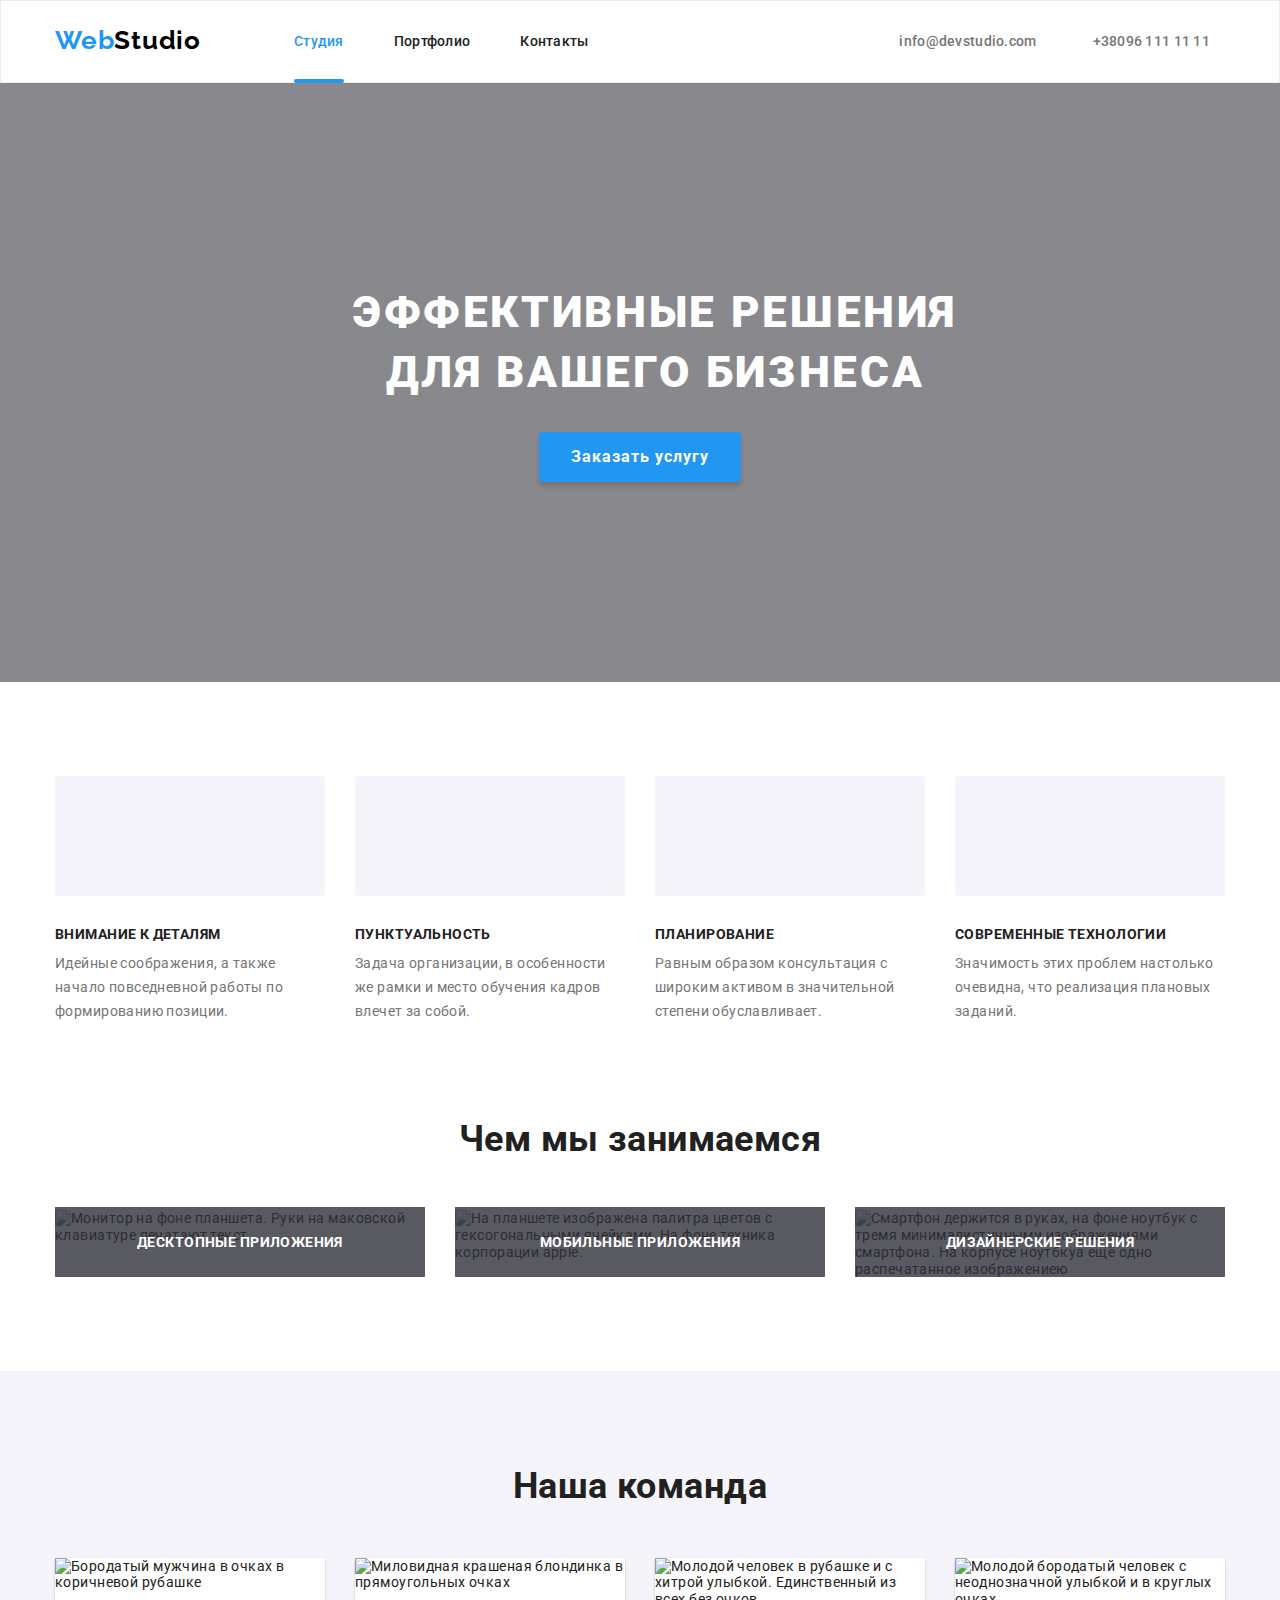
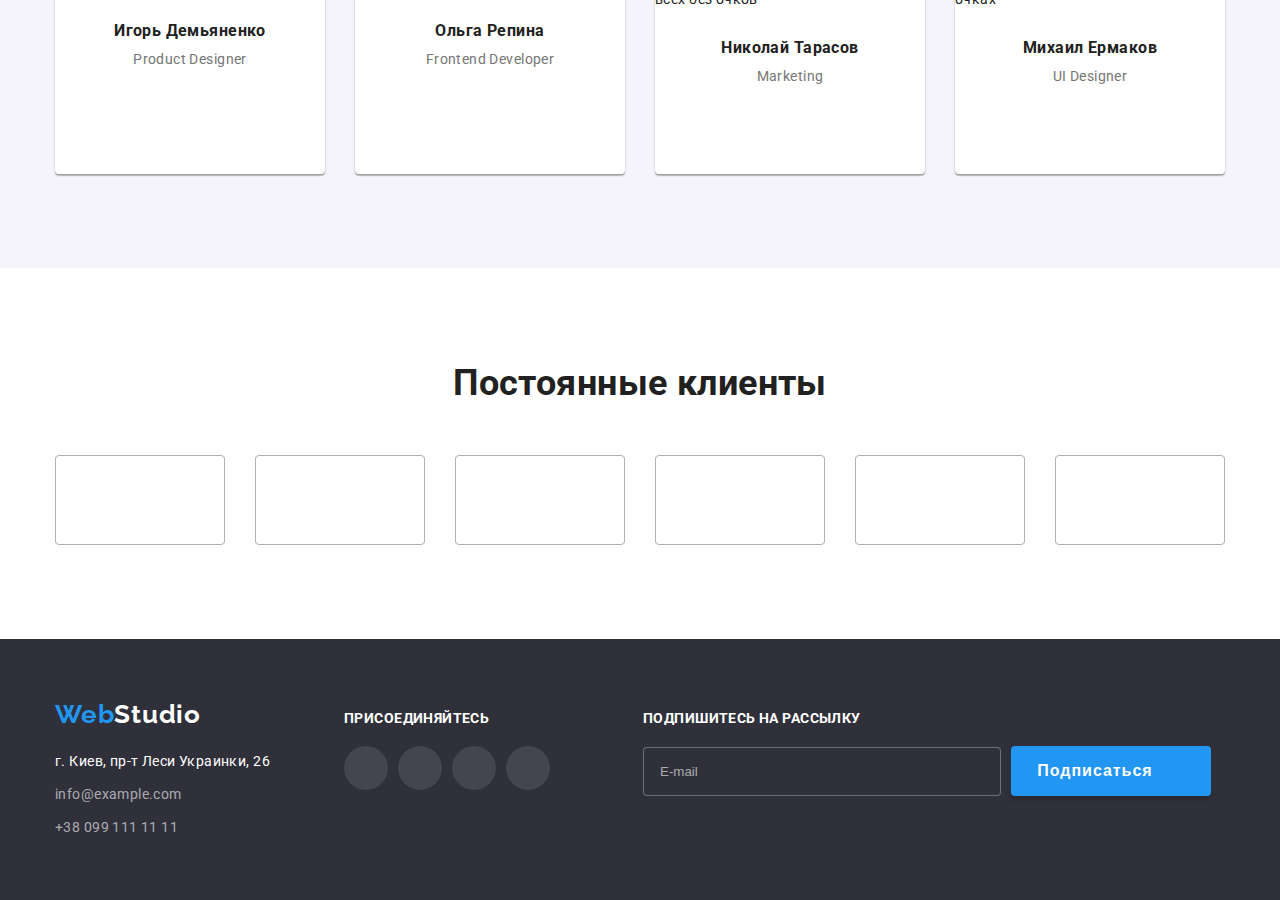
==== commit 7a373633: "правки" ====
--- a/index.html
+++ b/index.html
@@ -91,9 +91,21 @@
         <h2 class="section-title">Чем мы занимаемся</h2>
         <div class="worklist-container">
         <ul class="list work-list">
-            <li><img src="./images/tablet.jpg" alt="Монитор на фоне планшета. Руки на маковской клавиатуре печатают текст"> <p class="worklist-underscription">Десктопные приложения</p> </li>
-            <li><img src="./images/devices.jpg" alt="На планшете изображена палитра цветов с гексогональными ячейками. На фоне техника корпорации apple."> <p class="worklist-underscription">Мобильные приложения</p> </li>
-            <li><img src="./images/colors.jpg" alt="Смартфон держится в руках, на фоне ноутбук с тремя минималистичными изображениями смартфона. На корпусе ноутбкуа ещё одно распечатанное изображениею"> <p class="worklist-underscription">Дизайнерские решения</p> </li>
+            <li><img src="./images/tablet.jpg" alt="Монитор на фоне планшета. Руки на маковской клавиатуре печатают текст"> 
+                <div class="worklist-underscription-div">
+                <p class="worklist-underscription">Десктопные приложения</p> 
+                </div>
+            </li>
+            <li><img src="./images/devices.jpg" alt="На планшете изображена палитра цветов с гексогональными ячейками. На фоне техника корпорации apple."> 
+                <div class="worklist-underscription-div">
+                <p class="worklist-underscription">Мобильные приложения</p> 
+            </div>
+            </li>
+            <li><img src="./images/colors.jpg" alt="Смартфон держится в руках, на фоне ноутбук с тремя минималистичными изображениями смартфона. На корпусе ноутбкуа ещё одно распечатанное изображениею"> 
+                <div class="worklist-underscription-div">
+                <p class="worklist-underscription">Дизайнерские решения</p> 
+            </div>
+            </li>
         </ul>
         </div>
     </section>
@@ -361,10 +373,10 @@
                         <label>
                             <span class="header-label first-modal-header">Имя</span>
                             <input type="text" name="name">
-                            <svg class="modal-person">
-                                <use href="./images/symbol-defs.svg#icon-chuvak"></use>
-                            </svg>
                         </label>
+                        <svg class="modal-person">
+                            <use href="./images/symbol-defs.svg#icon-chuvak"></use>
+                        </svg>
                         </div>
                 </form>
                 <form class="tel-for-callback">
@@ -372,10 +384,10 @@
                         <label>
                             <span class="header-label">Телефон</span>
                             <input type="tel" name="tel">
-                            <svg class="modal-tel">
-                                <use href="./images/symbol-defs.svg#icon-tel"></use>
-                            </svg>
                         </label>
+                        <svg class="modal-tel">
+                            <use href="./images/symbol-defs.svg#icon-tel"></use>
+                        </svg>
                     </div>
                 </form>
                 <form class="email-for-callback">
@@ -383,17 +395,19 @@
                         <label>
                             <span class="header-label">Почта</span>
                             <input type="text" name="email">
-                            <svg class="modal-mail">
-                                <use href="./images/symbol-defs.svg#icon-mail"></use>
-                            </svg>
                         </label>
+                        <svg class="modal-mail">
+                            <use href="./images/symbol-defs.svg#icon-mail"></use>
+                        </svg>
                     </div>
                 </form>
                 <form class="comment-for-callback">
+                    <div class="modal-container-comment">
                     <label>
                     <span class="header-label header-for-comment">Комментарий</span>
                      <textarea name="comment" id="index-comment-modal-text-window" rows="10" placeholder="Введите текст"></textarea>
                     </label>
+                    </div>
                 </form>
                 <form class="acceptence">
                     <label class="terms-of-use-checkbox">
--- a/css/styles.css
+++ b/css/styles.css
@@ -219,7 +219,6 @@
 footer {
   background-color: var(--important-background-color);
   padding: 60px 0;
-  min-width: var(--site-width);
 }
 
 footer .container {
@@ -334,7 +333,6 @@
 }
 
 .footer-subscription input {
-  position: relative;
   top: -2px;
   width: 358px;
   padding: 16px 16px;
@@ -580,22 +578,24 @@
   margin-left: 0;
 }
 
-.worklist-underscription {
+.worklist-underscription-div {
   position: absolute;
   bottom: 0;
   right: 0;
   left: 0;
 
+  padding: 27px 0;
+
+  background-color: rgba(47, 48, 58, 0.8);
+}
+
+.worklist-underscription {
   font-weight: bold;
   font-size: 14px;
   text-align: center;
   letter-spacing: 0.03em;
   text-transform: uppercase;
   color: var(--white-color);
-
-  padding: 27px 0;
-
-  background-color: rgba(47, 48, 58, 0.8);
 }
 
 .team {
@@ -864,7 +864,9 @@
 }
 
 .modal .header-label {
-  margin-top: 10px;
+  position: absolute;
+  bottom: 44px;
+
   font-weight: normal;
   font-size: 12px;
   line-height: 14px;
@@ -872,31 +874,47 @@
   color: var(--regular-text-color);
 }
 
-.name-for-callback,
-.tel-for-callback,
-.email-for-callback {
+.name-for-callback {
+  margin-top: 30px;
+}
+
+.comment-for-callback {
+  margin-top: 28px;
+}
+
+.modal-container {
   position: relative;
-  margin-top: 10px;
-}
-
-.name-for-callback {
-  margin-top: 12px;
-}
-
-.comment-for-callback {
-  margin-top: 10px;
-}
-
-.modal-container label {
+
+  width: 448px;
+  height: 40px;
+
   fill: var(--header-link-color);
-
   fill: currentColor;
 }
 
+.modal-container-comment {
+  position: relative;
+
+  width: 448px;
+  height: 120px;
+
+  fill: var(--header-link-color);
+  fill: currentColor;
+}
+
+.name-for-callback + .tel-for-callback {
+  margin-top: 28px;
+}
+
+.tel-for-callback + .email-for-callback {
+  margin-top: 28px;
+}
+
 .modal-person {
   position: absolute;
   left: 15px;
-  top: 34px;
+  top: 50%;
+  transform: translateY(-50%);
 
   width: 12px;
   height: 12px;
@@ -909,7 +927,8 @@
 .modal-tel {
   position: absolute;
   left: 15px;
-  top: 34px;
+  top: 50%;
+  transform: translateY(-50%);
 
   width: 13px;
   height: 13px;
@@ -922,7 +941,8 @@
 .modal-mail {
   position: absolute;
   left: 15px;
-  top: 34px;
+  top: 50%;
+  transform: translateY(-50%);
 
   width: 15px;
   height: 12px;
@@ -932,21 +952,7 @@
   transition: color var(--standard-reaction-time) var(--standard-cubic-bezier);
 }
 
-.name-for-callback input:hover + .modal-person,
-.name-for-callback input:focus + .modal-person,
-.tel-for-callback input:hover + .modal-tel,
-.tel-for-callback input:focus + .modal-tel,
-.email-for-callback input:hover + .modal-mail,
-.email-for-callback input:focus + .modal-mail {
-  color: var(--pointer);
-}
-
-.modal-person:hover,
-.modal-person:focus,
-.modal-tel:hover,
-.modal-tel:focus,
-.modal-mail:hover,
-.modal-mail:focus {
+.modal-container:focus-within {
   color: var(--pointer);
 }
 
@@ -954,14 +960,12 @@
   padding: 11px 42px;
   width: 448px;
   border: 1px solid rgba(33, 33, 33, 0.2);
-  margin-top: 4px;
   border-radius: 4px;
 
   transition: border var(--standard-reaction-time) var(--standard-cubic-bezier);
 }
 
 .modal textarea {
-  margin-top: 4px;
   transition: border var(--standard-reaction-time) var(--standard-cubic-bezier);
 }
 
@@ -973,7 +977,8 @@
 }
 
 .header-for-comment {
-  margin-bottom: 4px;
+  position: absolute;
+  top: -18px;
 }
 
 .modal textarea {
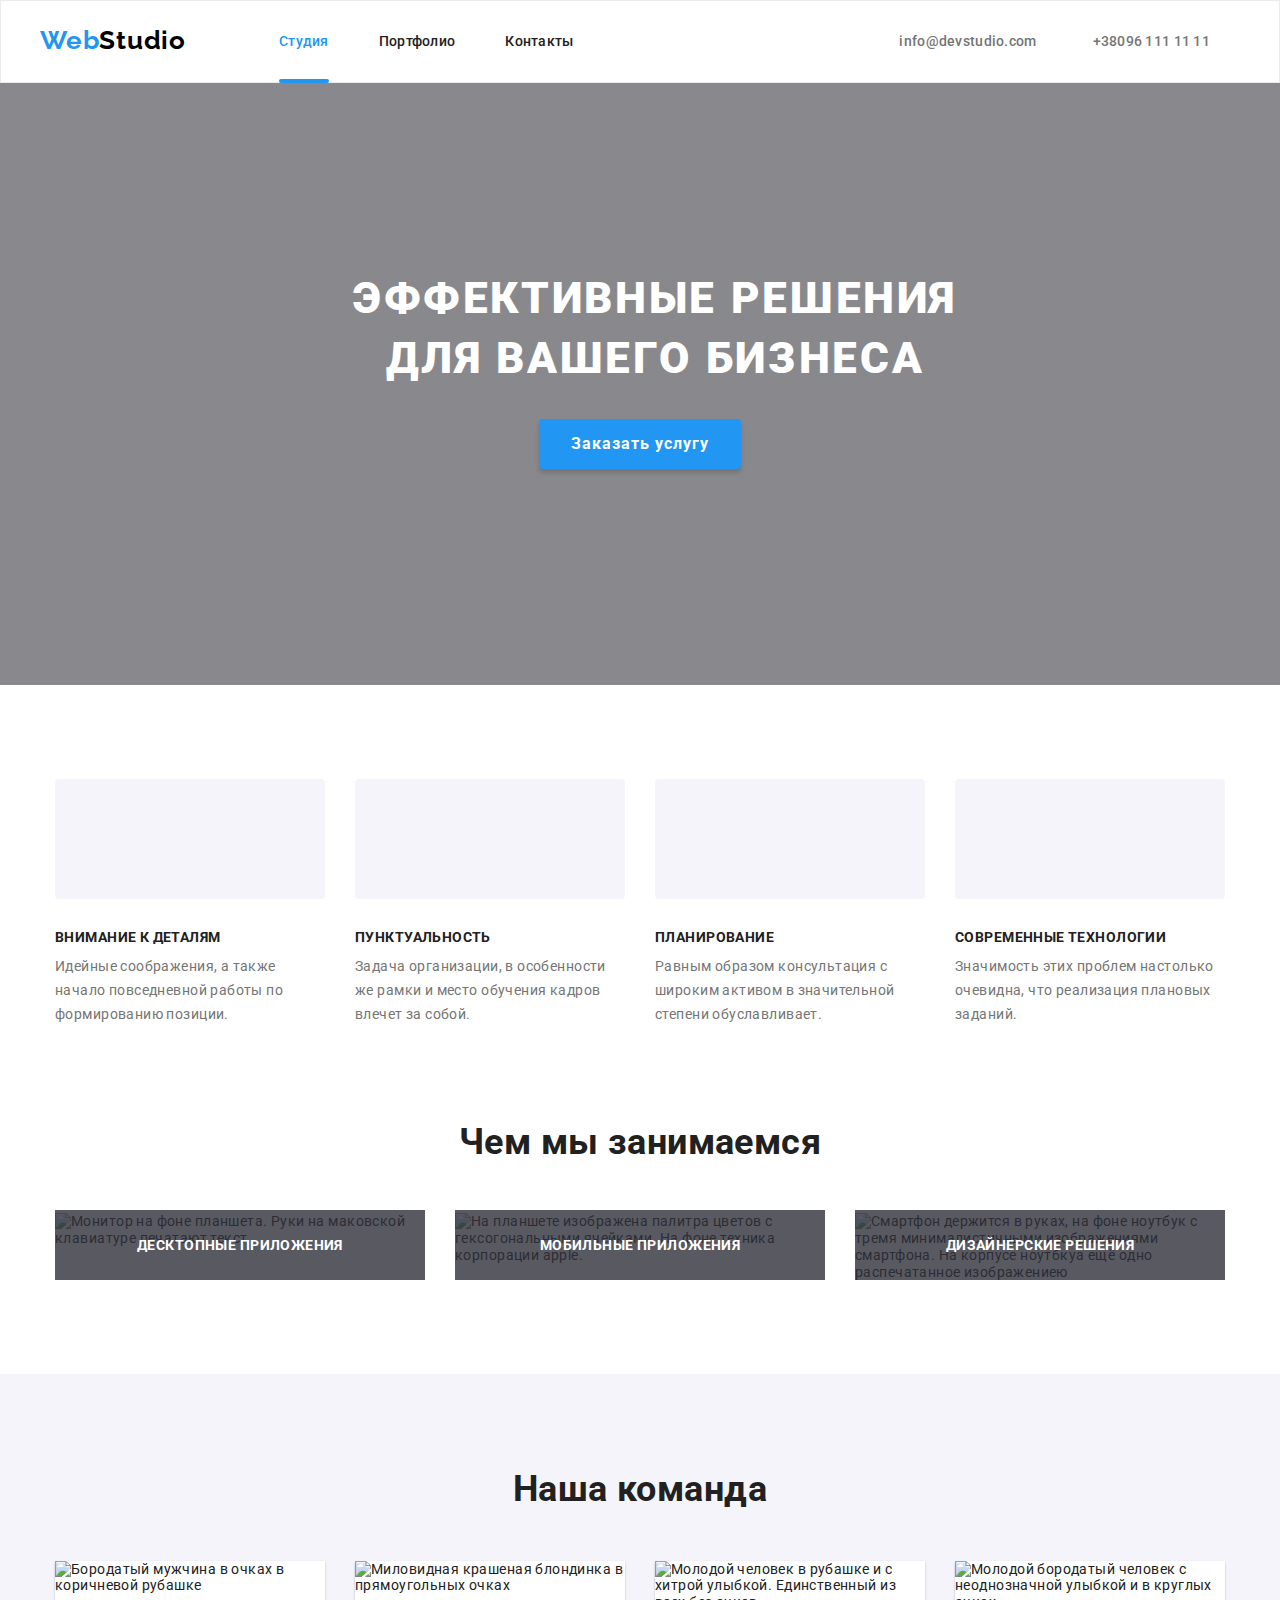
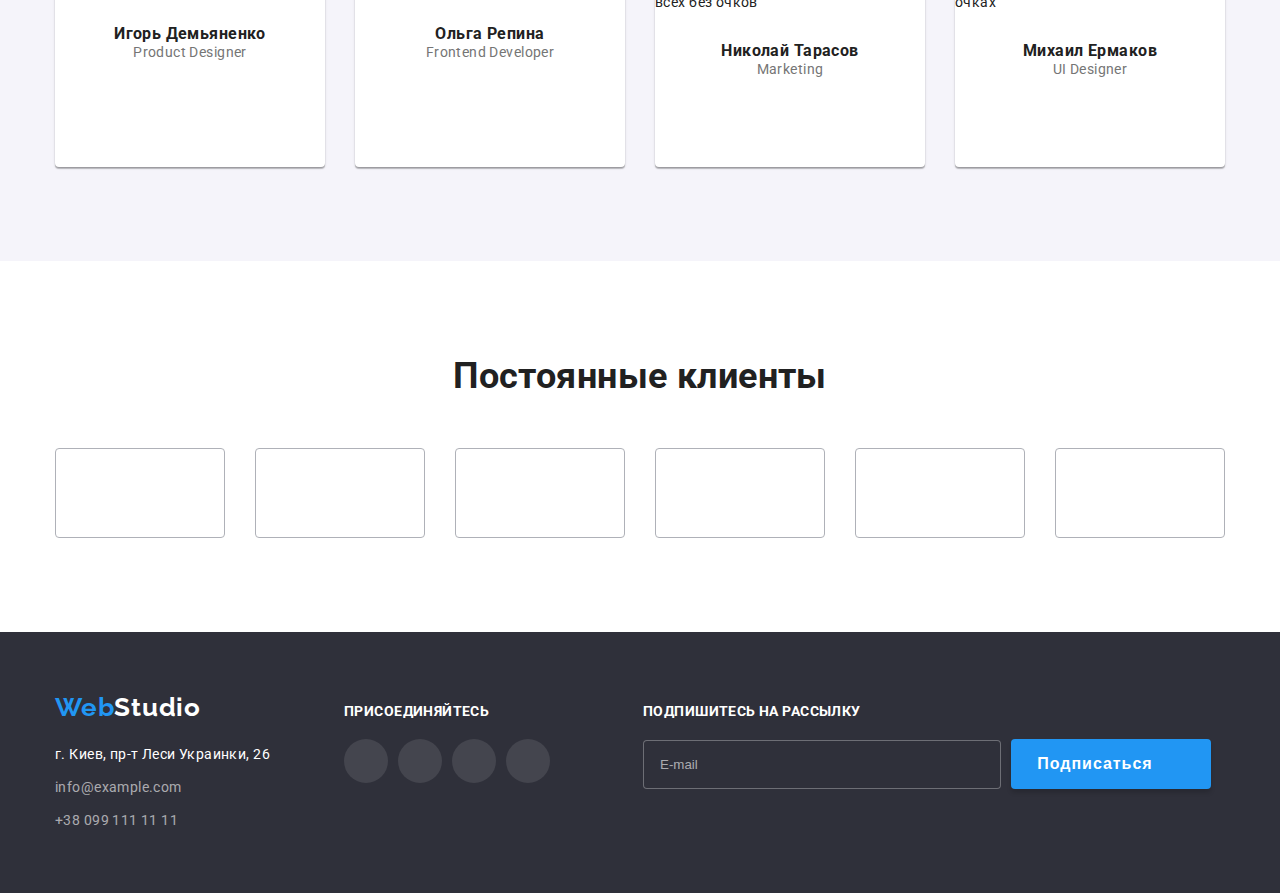
==== commit 54a60045: "доделано" ====
--- a/index.html
+++ b/index.html
@@ -11,7 +11,7 @@
         <link rel="preconnect" href="https://fonts.gstatic.com">
         <link href="https://fonts.googleapis.com/css2?family=Raleway:wght@500&family=Roboto:wght@400;500;700;900&display=swap"
             rel="stylesheet">
-    <link rel="stylesheet" href="./css/styles.css">
+    <link rel="stylesheet" href="./css/main.min.css">
     <link rel="preconnect" href="https://fonts.gstatic.com">
 </head>
 <body>
@@ -21,7 +21,7 @@
             <nav class="header-element">
             <!--Лого сайта-->
             <a class="header-element logo" href="./">Web<span class="logotop">Studio</span></a>
-            <ul class="header-element navigation list">
+            <ul class="header-element navigation list header-element-navigation-list">
                 <!--Панель навигации-->
                 <li class="header-element studio-link current-page"><a class="header-element current header-link" href="./">Студия</a></li>
                 <li class="header-element portfolio-link"><a class="header-element header-link"
@@ -30,12 +30,12 @@
                 <!--Нужна ссылка/переделать на кнопку-->
             </ul>
         </nav>
-        <ul class="contacts list header-element">
+        <ul class="list header-element contacts-header-element">
             <!--строка контактов-->
-            <li class="header-element header-mail"><a class="header-element header-link" href="mailto:info@devstudio.com"><svg class="header-contacts-icon">
+            <li class="header-element header-mail"><a class="contacts-link header-element header-link" href="mailto:info@devstudio.com"><svg class="header-contacts-icon">
                 <use href="./images/symbol-defs.svg#icon-envelope"></use>
             </svg>info@devstudio.com</a></li>
-            <li class="header-element header-tel"><a class="header-element header-link" href="tel:+380961111111"><svg class="header-contacts-icon">
+            <li class="header-element header-tel"><a class="contacts-link header-element header-link" href="tel:+380961111111"><svg class="header-contacts-icon">
                 <use href="./images/symbol-defs.svg#icon-smartphone"></use>
             </svg>+38096 111 11 11</a></li>
         </ul>
@@ -45,7 +45,7 @@
 
     <main>
     <!--Перый блок-->
-    <section class="banner main-index-element">
+    <section class="banner main-index-element banner-main-index-element">
     <div class="container">
             <h1 class="main-title">Эффективные решения для вашего бизнеса</h1>
         <button class="button primary" type="button" data-modal-open> Заказать услугу</button>
@@ -62,27 +62,27 @@
                         <use href="./images/symbol-defs.svg#icon-antenna"></use>
                     </svg>
                 </div>
-                <h3>Внимание к деталям</h3><p>Идейные соображения, а также начало повседневной работы по формированию позиции.</p></li><!--
+                <h3 class="advantages-list-header">Внимание к деталям</h3><p>Идейные соображения, а также начало повседневной работы по формированию позиции.</p></li><!--
             --><li class="advantages-list-item clock">
                 <div class="advantages-cutebox">
                     <svg class="advantages-icon">
                     <use href="./images/symbol-defs.svg#icon-clock"></use>
                 </svg></div>
-                <h3>Пунктуальность</h3><p>Задача организации, в особенности же рамки и место обучения кадров влечет за собой.</p></li><!--
+                <h3 class="advantages-list-header">Пунктуальность</h3><p>Задача организации, в особенности же рамки и место обучения кадров влечет за собой.</p></li><!--
             --><li class="advantages-list-item diagram">
                 <div class="advantages-cutebox">
                     <svg class="advantages-icon">
                         <use href="./images/symbol-defs.svg#icon-diagram"></use>
                     </svg>
                 </div>
-                <h3>Планирование</h3><p>Равным образом консультация с широким активом в значительной степени обуславливает.</p></li><!--
+                <h3 class="advantages-list-header">Планирование</h3><p>Равным образом консультация с широким активом в значительной степени обуславливает.</p></li><!--
             --><li class="advantages-list-item astronaut">
                 <div class="advantages-cutebox">
                     <svg class="advantages-icon">
                         <use href="./images/symbol-defs.svg#icon-astronaut"></use>
                     </svg>
                 </div>
-                <h3>Современные технологии</h3><p>Значимость этих проблем настолько очевидна, что реализация плановых заданий.</p></li><!--
+                <h3 class="advantages-list-header">Современные технологии</h3><p>Значимость этих проблем настолько очевидна, что реализация плановых заданий.</p></li><!--
      --></ul>
     </div>
     </section> 
@@ -366,60 +366,44 @@
                 </svg>
             </button>
 
-            <section>
+            <form class="form" autocomplete="off">
                 <h2 class="modal-header">Оставьте свои данные, мы вам перезвоним</h2>
-                <form class="name-for-callback">
-                        <div class="modal-container">
-                        <label>
-                            <span class="header-label first-modal-header">Имя</span>
+                <div class="name-for-callback modal-container">
+                            <label class="header-label first-modal-header">Имя</label>
                             <input type="text" name="name">
-                        </label>
                         <svg class="modal-person">
                             <use href="./images/symbol-defs.svg#icon-chuvak"></use>
                         </svg>
-                        </div>
-                </form>
-                <form class="tel-for-callback">
-                    <div class="modal-container">
-                        <label>
-                            <span class="header-label">Телефон</span>
+                </div>
+                <div class="tel-for-callback modal-container">
+                            <label class="header-label">Телефон</label>
                             <input type="tel" name="tel">
-                        </label>
                         <svg class="modal-tel">
                             <use href="./images/symbol-defs.svg#icon-tel"></use>
                         </svg>
-                    </div>
-                </form>
-                <form class="email-for-callback">
-                    <div class="modal-container">
-                        <label>
-                            <span class="header-label">Почта</span>
+                </div>
+                <div class="email-for-callback modal-container">
+                            <label class="header-label">Почта</label>
                             <input type="text" name="email">
-                        </label>
                         <svg class="modal-mail">
                             <use href="./images/symbol-defs.svg#icon-mail"></use>
                         </svg>
-                    </div>
-                </form>
-                <form class="comment-for-callback">
-                    <div class="modal-container-comment">
-                    <label>
-                    <span class="header-label header-for-comment">Комментарий</span>
+                </div>
+                <div class="comment-for-callback modal-container-comment">
+                    <label class="header-label header-for-comment">Комментарий</label>
                      <textarea name="comment" id="index-comment-modal-text-window" rows="10" placeholder="Введите текст"></textarea>
-                    </label>
-                    </div>
-                </form>
-                <form class="acceptence">
+                </div>
+                <div class="acceptence">
                     <label class="terms-of-use-checkbox">
                         <input class="checkbox-hide terms-checkbox" name="terms-of-use" type="checkbox" required>
                         <span class="checkbox-visual"></span>
                         <span class="terms-of-use">Соглашаюсь с рассылкой и принимаю <a href="./">Условия договора</a></span>
                     </label>                   
-                </form>
+                </div>
 
                 <button class="modal-submit-btn" type="submit">Отправить</button>
 
-            </section>
+            </form>
 
         </div>
 
--- a/css/main.min.css
+++ b/css/main.min.css
@@ -0,0 +1,2 @@
+html{-webkit-box-sizing:border-box;box-sizing:border-box}*,*::before,*::after{-webkit-box-sizing:border-box;box-sizing:border-box;margin:0;padding:0}h1,h2,h3,h4,h5,h6{padding:0;margin:0}img{display:block;max-width:100%;height:auto}body{background-color:#fff;color:#212121;font-family:Roboto, sans-serif;font-size:14px;line-height:1.2;letter-spacing:0.03em;margin:0}.hidden{position:absolute;clip:rect(0 0 0 0);width:1px;height:1px;margin:1px}.list{list-style:none}a:hover,a:focus{color:#2196f3}.container{width:1200px;padding-left:15px;padding-right:15px;margin:auto}.button{color:#212121;background-color:#fff;border-radius:4px;border:0;cursor:pointer;-webkit-transition:background-color 250ms cubic-bezier(0.4, 0, 0.2, 1),color 250ms cubic-bezier(0.4, 0, 0.2, 1),-webkit-box-shadow 250ms cubic-bezier(0.4, 0, 0.2, 1);transition:background-color 250ms cubic-bezier(0.4, 0, 0.2, 1),color 250ms cubic-bezier(0.4, 0, 0.2, 1),-webkit-box-shadow 250ms cubic-bezier(0.4, 0, 0.2, 1);transition:background-color 250ms cubic-bezier(0.4, 0, 0.2, 1),color 250ms cubic-bezier(0.4, 0, 0.2, 1),box-shadow 250ms cubic-bezier(0.4, 0, 0.2, 1);transition:background-color 250ms cubic-bezier(0.4, 0, 0.2, 1),color 250ms cubic-bezier(0.4, 0, 0.2, 1),box-shadow 250ms cubic-bezier(0.4, 0, 0.2, 1),-webkit-box-shadow 250ms cubic-bezier(0.4, 0, 0.2, 1)}button[type='button']{font-family:inherit;font-weight:500;font-size:16px;line-height:1.62;text-align:center;border-radius:4px;border:0;-webkit-transition:background-color 250ms cubic-bezier(0.4, 0, 0.2, 1),color 250ms cubic-bezier(0.4, 0, 0.2, 1),-webkit-box-shadow 250ms cubic-bezier(0.4, 0, 0.2, 1);transition:background-color 250ms cubic-bezier(0.4, 0, 0.2, 1),color 250ms cubic-bezier(0.4, 0, 0.2, 1),-webkit-box-shadow 250ms cubic-bezier(0.4, 0, 0.2, 1);transition:background-color 250ms cubic-bezier(0.4, 0, 0.2, 1),color 250ms cubic-bezier(0.4, 0, 0.2, 1),box-shadow 250ms cubic-bezier(0.4, 0, 0.2, 1);transition:background-color 250ms cubic-bezier(0.4, 0, 0.2, 1),color 250ms cubic-bezier(0.4, 0, 0.2, 1),box-shadow 250ms cubic-bezier(0.4, 0, 0.2, 1),-webkit-box-shadow 250ms cubic-bezier(0.4, 0, 0.2, 1)}.button.primary{display:block;color:#fff;background-color:#2196f3;font-weight:bold;font-size:16px;line-height:1.87;letter-spacing:.06em;-webkit-box-shadow:0px 4px 4px rgba(0,0,0,0.15);box-shadow:0px 4px 4px rgba(0,0,0,0.15);padding:10px 32px;margin:30px auto}button.inactive{color:#212121;background-color:#f5f4fa}.main-title{font-weight:900;font-size:44px;line-height:1.36;text-align:center;letter-spacing:.06em;text-transform:uppercase;color:#fff;width:696px}.section-title{font-weight:bold;font-size:36px;line-height:1.17;text-align:center}footer{background-color:#2f303a;padding:60px 0}footer .container{display:-webkit-box;display:-ms-flexbox;display:flex;-webkit-box-align:baseline;-ms-flex-align:baseline;align-items:baseline}footer ul{margin-top:9px}footer a{color:rgba(255,255,255,0.6);text-decoration:none;-webkit-transition:color 250ms cubic-bezier(0.4, 0, 0.2, 1);transition:color 250ms cubic-bezier(0.4, 0, 0.2, 1)}footer address{letter-spacing:0.03em;font-weight:400;color:#fff;font-style:normal}.footer-contacts{line-height:1.71}.footer-contacts li+li{margin-top:9px}.footer-address{margin-top:20px;line-height:1.71}.footer-social{margin-left:74px}.footer-social-header{font-weight:bold;font-size:14px;text-transform:uppercase;color:#fff}.social-nets-logos{display:-webkit-box;display:-ms-flexbox;display:flex;margin-top:20px}.social-nets-logos li{margin-right:10px}.social-nets-logos .social-icon{width:44px;height:44px;border-radius:50%;background-color:rgba(255,255,255,0.1);-webkit-transition:background-color 250ms cubic-bezier(0.4, 0, 0.2, 1);transition:background-color 250ms cubic-bezier(0.4, 0, 0.2, 1)}.social-nets-logos .social-icon:hover,.social-nets-logos .social-icon:focus{background-color:#2196f3}.social-nets-logos li:last-child{margin-right:0}.footer-social .social-icon-item{width:20px;height:20px}.footer-social .social-icon{display:-webkit-inline-box;display:-ms-inline-flexbox;display:inline-flex;-webkit-box-pack:center;-ms-flex-pack:center;justify-content:center;-webkit-box-align:center;-ms-flex-align:center;align-items:center;fill:#fff}.footer-subscription{margin-left:93px}.footer-subscription input{top:-2px;width:358px;padding:16px 16px;margin:0;background-color:#2f303a;border-radius:4px;border:1px solid rgba(255,255,255,0.3);color:rgba(255,255,255,0.6)}.footer-subscription input::-webkit-input-placeholder{color:rgba(255,255,255,0.6)}.footer-subscription input:-ms-input-placeholder{color:rgba(255,255,255,0.6)}.footer-subscription input::-ms-input-placeholder{color:rgba(255,255,255,0.6)}.footer-subscription input::placeholder{color:rgba(255,255,255,0.6)}.subscription-form-text{display:block;font-weight:bold;font-size:14px;line-height:1.2;text-transform:uppercase;color:#fff;margin-bottom:20px}button[name='subscription']{position:relative;width:200px;height:50px;margin-left:7px;border-radius:4px;padding-right:33px;font-weight:bold;font-size:16px;line-height:1.87;-webkit-box-align:center;-ms-flex-align:center;align-items:center;text-align:center;letter-spacing:0.06em;color:#fff;background-color:#2196f3;border:0;cursor:pointer;-webkit-box-shadow:0px 4px 4px rgba(0,0,0,0.15);box-shadow:0px 4px 4px rgba(0,0,0,0.15)}.footer-send-icon{position:absolute;right:28px;top:13px;width:24px;height:24px;fill:#fff}.logobot{color:#fff}header{background-color:#fff;letter-spacing:0.02em;border:1px solid #ececec}header .logo{padding:24px 0 25px 0;margin:auto 0}header .header-element{display:-webkit-box;display:-ms-flexbox;display:flex;padding-left:0}nav{font-weight:500}nav .current{color:#2196f3}nav .current-page::after{position:absolute;bottom:-1px;border-radius:2px;content:'';display:block;width:100%;height:4px;background-color:#2196f3}.logo{text-decoration:none;color:#2196f3;font-family:Raleway, sans-serif;font-weight:bold;font-size:26px;line-height:1.2;letter-spacing:0.03em}.logotop{color:#000}.header-element.navigation.list{margin-left:93px}.header-element.navigation.list li{position:relative}.header-link{font-weight:500;color:#212121;text-decoration:none;padding-top:32px;padding-bottom:32px;-webkit-transition:color 250ms cubic-bezier(0.4, 0, 0.2, 1);transition:color 250ms cubic-bezier(0.4, 0, 0.2, 1)}.studio-link{margin:auto 0;margin-left:0}.portfolio-link{margin:auto 0;margin-left:50px}.contacts-link{margin:auto 0;margin-left:50px}.header-mail .header-link{margin-top:auto;margin-bottom:auto;fill:#757575;fill:currentColor}.header-tel .header-link{margin-left:30px;margin-top:auto;margin-bottom:auto;fill:#757575;fill:currentColor}.header-contacts-icon{display:block;height:16px;width:16px;margin:auto 10px;margin-left:0}.contacts-header-element{margin-left:auto;margin-right:15px}.contacts-link{color:#757575;text-decoration:none;-webkit-transition:color 250ms cubic-bezier(0.4, 0, 0.2, 1);transition:color 250ms cubic-bezier(0.4, 0, 0.2, 1)}.banner{background-color:#c4c4c4;background-image:-webkit-gradient(linear, left bottom, left top, from(rgba(47,48,58,0.4)), to(rgba(47,48,58,0.4))),url(../images/background-image.jpg);background-image:linear-gradient(0deg, rgba(47,48,58,0.4), rgba(47,48,58,0.4)),url(../images/background-image.jpg);background-repeat:no-repeat;background-position:center}.banner .container{width:696px}.banner-main-index-element{padding:186.5px 0;margin:0 auto}.advantages{padding-top:94px;padding-bottom:94px}.advantages p{margin-top:10px;color:#757575;line-height:1.71}.advantages-list{display:-webkit-box;display:-ms-flexbox;display:flex}.advantages-cutebox{width:270px;height:120px;border-radius:4px;background-color:#f5f4fa;display:-webkit-box;display:-ms-flexbox;display:flex;-webkit-box-pack:center;-ms-flex-pack:center;justify-content:center;-webkit-box-align:center;-ms-flex-align:center;align-items:center}.advantages-icon{height:70px;width:70px}.advantages-list-header{color:#212121;font-weight:bold;font-size:14px;line-height:16px;letter-spacing:0.03em;text-transform:uppercase;margin-top:30px}.advantages-list-item{margin-left:30px}.advantages-list-item:first-child{margin-left:0}.abought-work{padding-bottom:94px}.worklist-container{width:1200px;padding:0 15px;margin:0 auto}.work-list{display:-webkit-box;display:-ms-flexbox;display:flex;-ms-flex-wrap:wrap;flex-wrap:wrap;margin-top:50px}.work-list li{margin-left:30px;position:relative}.work-list li:first-child{margin-left:0}.work-list img{display:block;width:370px}.worklist-underscription-div{position:absolute;bottom:0;right:0;left:0;padding:27px 0;background-color:rgba(47,48,58,0.8)}.worklist-underscription{font-weight:bold;font-size:14px;text-align:center;letter-spacing:0.03em;text-transform:uppercase;color:#fff}.team{padding:94px 0 0 0;min-width:1200px;padding-bottom:94px;background-color:#f5f4fa}.team .list{display:-webkit-box;display:-ms-flexbox;display:flex;-webkit-box-pack:center;-ms-flex-pack:center;justify-content:center}.team li:first-child{margin-left:0}.team img{width:270px}.team .team-container{width:270px;padding:30px 32px;display:-webkit-box;display:-ms-flexbox;display:flex;-webkit-box-orient:vertical;-webkit-box-direction:normal;-ms-flex-direction:column;flex-direction:column}.team p{margin-top:10px;color:#757575;margin:0 auto}.team h3{margin:0 auto}.team-list{margin-top:50px;margin-left:auto;margin-right:auto}.team-list>li{margin-left:30px;background-color:#ffffff;width:270px}.advantages-list{margin-left:auto;margin-right:auto}.team-member{-webkit-box-shadow:0px 1px 3px rgba(0,0,0,0.12),0px 1px 1px rgba(0,0,0,0.14),0px 2px 1px rgba(0,0,0,0.2);box-shadow:0px 1px 3px rgba(0,0,0,0.12),0px 1px 1px rgba(0,0,0,0.14),0px 2px 1px rgba(0,0,0,0.2);border-radius:0 0 4px 4px;display:inline-block;width:270px}.team-social-container{margin-top:16px;display:-webkit-box;display:-ms-flexbox;display:flex}.team-social-container ul{display:-webkit-box;display:-ms-flexbox;display:flex}.team-social-container li{margin-left:10px}.team-social-item{width:44px;height:44px;border-radius:50%;background-color:#fff;color:#afb1b8;fill:currentColor;display:-webkit-box;display:-ms-flexbox;display:flex;-webkit-box-align:center;-ms-flex-align:center;align-items:center;-webkit-box-pack:center;-ms-flex-pack:center;justify-content:center;-webkit-transition:background-color 250ms cubic-bezier(0.4, 0, 0.2, 1),color 250ms cubic-bezier(0.4, 0, 0.2, 1);transition:background-color 250ms cubic-bezier(0.4, 0, 0.2, 1),color 250ms cubic-bezier(0.4, 0, 0.2, 1)}.team-social-item:hover{background-color:#2196f3;color:#fff}.team-social-item:focus{background-color:#2196f3;color:#fff}.team-social-icon{width:20px;height:20px}.our-clients .section-title{margin-top:94px}.client-list{margin-top:50px;margin-bottom:94px;display:-webkit-box;display:-ms-flexbox;display:flex}.client-list .clients-link{display:block;width:170px;height:90px;border:1px solid #afb1b8;border-radius:4px;fill:currentColor;display:-webkit-box;display:-ms-flexbox;display:flex;-webkit-box-pack:center;-ms-flex-pack:center;justify-content:center;-webkit-box-align:center;-ms-flex-align:center;align-items:center;-webkit-transition:color 250ms cubic-bezier(0.4, 0, 0.2, 1),border-color 250ms cubic-bezier(0.4, 0, 0.2, 1);transition:color 250ms cubic-bezier(0.4, 0, 0.2, 1),border-color 250ms cubic-bezier(0.4, 0, 0.2, 1)}.client-list .clients-link:visited{color:#afb1b8}.client-list .clients-link:hover,.client-list .clients-link:focus{color:#2196f3;border-color:#2196f3}.client-list li+li{margin-left:30px}.client-one .client-icon{width:44.27px;height:90px}.client-two .client-icon{width:40px;height:90px}.client-three .client-icon{width:41px;height:90px}.client-four .client-icon{width:79.66px;height:90px}.client-five .client-icon{width:59px;height:90px}.client-six .client-icon{width:88.48px;height:90px}.backdrop{position:fixed;top:0;left:0;width:100%;height:100%;opacity:1;visibility:visible;background-color:rgba(0,0,0,0.2);-webkit-transition:opacity 250ms cubic-bezier(0.4, 0, 0.2, 1);transition:opacity 250ms cubic-bezier(0.4, 0, 0.2, 1)}.backdrop.is-hidden{visibility:hidden;opacity:0;pointer-events:none}.modal{position:absolute;top:50%;left:50%;width:528px;height:581px;padding:40px;-webkit-box-shadow:0px 1px 3px rgba(0,0,0,0.12),0px 1px 1px rgba(0,0,0,0.14),0px 2px 1px rgba(0,0,0,0.2);box-shadow:0px 1px 3px rgba(0,0,0,0.12),0px 1px 1px rgba(0,0,0,0.14),0px 2px 1px rgba(0,0,0,0.2);border-radius:4px;background-color:#fff;-webkit-transform:translate(-50%, -50%);transform:translate(-50%, -50%);-webkit-transition:visibility 250ms cubic-bezier(0.4, 0, 0.2, 1),-webkit-transform 250ms cubic-bezier(0.4, 0, 0.2, 1);transition:visibility 250ms cubic-bezier(0.4, 0, 0.2, 1),-webkit-transform 250ms cubic-bezier(0.4, 0, 0.2, 1);transition:transform 250ms cubic-bezier(0.4, 0, 0.2, 1),visibility 250ms cubic-bezier(0.4, 0, 0.2, 1);transition:transform 250ms cubic-bezier(0.4, 0, 0.2, 1),visibility 250ms cubic-bezier(0.4, 0, 0.2, 1),-webkit-transform 250ms cubic-bezier(0.4, 0, 0.2, 1)}.modal .first-modal-header{margin-top:12px}.modal .header-label{position:absolute;bottom:44px;font-weight:normal;font-size:12px;line-height:14px;letter-spacing:0.01em;color:#757575}.modal input{padding:11px 42px;width:448px;border:1px solid rgba(33,33,33,0.2);border-radius:4px;-webkit-transition:border 250ms cubic-bezier(0.4, 0, 0.2, 1);transition:border 250ms cubic-bezier(0.4, 0, 0.2, 1)}.modal textarea{-webkit-transition:border 250ms cubic-bezier(0.4, 0, 0.2, 1);transition:border 250ms cubic-bezier(0.4, 0, 0.2, 1)}.modal textarea{width:448px;height:120px;padding:11px 16px;border-radius:4px;border:1px solid rgba(33,33,33,0.2);resize:none}.modal textarea:hover{border:1px solid #2196f3}.modal textarea:focus{border:1px solid #2196f3}.modal textarea::-webkit-input-placeholder{font-size:12px;line-height:14px;letter-spacing:0.01em;color:rgba(117,117,117,0.5)}.modal textarea:-ms-input-placeholder{font-size:12px;line-height:14px;letter-spacing:0.01em;color:rgba(117,117,117,0.5)}.modal textarea::-ms-input-placeholder{font-size:12px;line-height:14px;letter-spacing:0.01em;color:rgba(117,117,117,0.5)}.modal textarea::placeholder{font-size:12px;line-height:14px;letter-spacing:0.01em;color:rgba(117,117,117,0.5)}.modal input:focus{border:1px solid #2196f3}.modal input:hover{border:1px solid #2196f3}.modal a,.modal a:visited{color:#2196f3}.modal-close-button{position:absolute;top:8px;right:8px;display:block;width:30px;height:30px;border:1px solid rgba(0,0,0,0.1);border-radius:50%;background-color:#fff;cursor:pointer;fill:currentColor;-webkit-transition:color 250ms cubic-bezier(0.4, 0, 0.2, 1);transition:color 250ms cubic-bezier(0.4, 0, 0.2, 1)}.modal-close-button:hover,.modal-close-button:focus{color:#2196f3}.modal-close-button-cros{width:11px;height:11px;position:relative;top:1px}.modal-header{font-weight:bold;font-size:20px;line-height:1.15;text-align:center;color:#212121}.name-for-callback{margin-top:30px}.name-for-callback+.tel-for-callback{margin-top:28px}.comment-for-callback{margin-top:28px}.modal-container{position:relative;width:448px;height:40px;fill:#212121;fill:currentColor}.modal-container-comment{position:relative;width:448px;height:120px;fill:#212121;fill:currentColor}.tel-for-callback+.email-for-callback{margin-top:28px}.modal-person{position:absolute;left:15px;top:50%;-webkit-transform:translateY(-50%);transform:translateY(-50%);width:12px;height:12px;cursor:pointer;-webkit-transition:color 250ms cubic-bezier(0.4, 0, 0.2, 1);transition:color 250ms cubic-bezier(0.4, 0, 0.2, 1)}.modal-tel{position:absolute;left:15px;top:50%;-webkit-transform:translateY(-50%);transform:translateY(-50%);width:13px;height:13px;cursor:pointer;-webkit-transition:color 250ms cubic-bezier(0.4, 0, 0.2, 1);transition:color 250ms cubic-bezier(0.4, 0, 0.2, 1)}.modal-mail{position:absolute;left:15px;top:50%;-webkit-transform:translateY(-50%);transform:translateY(-50%);width:15px;height:12px;cursor:pointer;-webkit-transition:color 250ms cubic-bezier(0.4, 0, 0.2, 1);transition:color 250ms cubic-bezier(0.4, 0, 0.2, 1)}.modal-container:focus-within{color:#2196f3}.header-for-comment{position:absolute;top:-18px}.acceptence{position:relative}.terms-of-use-checkbox{position:relative;cursor:pointer}.terms-of-use{position:absolute;top:19px;margin-left:36px;width:400.18px;font-size:14px;line-height:1.71;color:#757575}.checkbox-visual::before{content:'';position:absolute;top:25px;left:13px;width:12px;height:12px;-webkit-box-shadow:0 0 0 0.13em #212121;box-shadow:0 0 0 0.13em #212121;border-radius:0.2px;background-color:#fff;-webkit-transition:background-color 250ms cubic-bezier(0.4, 0, 0.2, 1),-webkit-box-shadow 250ms cubic-bezier(0.4, 0, 0.2, 1);transition:background-color 250ms cubic-bezier(0.4, 0, 0.2, 1),-webkit-box-shadow 250ms cubic-bezier(0.4, 0, 0.2, 1);transition:background-color 250ms cubic-bezier(0.4, 0, 0.2, 1),box-shadow 250ms cubic-bezier(0.4, 0, 0.2, 1);transition:background-color 250ms cubic-bezier(0.4, 0, 0.2, 1),box-shadow 250ms cubic-bezier(0.4, 0, 0.2, 1),-webkit-box-shadow 250ms cubic-bezier(0.4, 0, 0.2, 1)}.terms-checkbox:checked+.checkbox-visual::before{background-color:#212121;background-image:url(../images/check.svg);background-position:center;background-repeat:no-repeat}.terms-checkbox:focus+.checkbox-visual::before,.terms-of-use-checkbox:hover .checkbox-visual::before{background-color:#fff;-webkit-box-shadow:0 0 0 0.13em #2196f3;box-shadow:0 0 0 0.13em #2196f3}.terms-checkbox:checked:focus+.checkbox-visual::before,.terms-of-use-checkbox:hover .terms-checkbox:checked+.checkbox-visual::before{background-color:#2196f3;-webkit-box-shadow:0 0 0 0.13em #2196f3;box-shadow:0 0 0 0.13em #2196f3;background-image:url(../images/check.svg);background-position:center;background-repeat:no-repeat}.modal-submit-btn{display:inline-block;padding:10px 55.5px;background:#2196f3;-webkit-box-shadow:0px 4px 4px rgba(0,0,0,0.15);box-shadow:0px 4px 4px rgba(0,0,0,0.15);border-radius:4px;border:none;font-weight:700;font-size:16px;line-height:1.87;letter-spacing:0.06em;color:#fff;position:absolute;bottom:40px;left:50%;-webkit-transform:translateX(-50%);transform:translateX(-50%);cursor:pointer}.filtres{display:-webkit-box;display:-ms-flexbox;display:flex;-webkit-box-pack:center;-ms-flex-pack:center;justify-content:center;-ms-flex-preferred-size:calc(100% / 5 - 10px);flex-basis:calc(100% / 5 - 10px);margin-top:94px;margin-left:-8px}.filtres li{margin-left:8px}.filtres li:first-child{margin-left:0}.filtres li+li{margin-left:8px}.checkbox-hide{position:absolute;width:1px;height:1px;overflow:hidden;clip:rect(0 0 0 0)}.works-filter{font-family:inherit;font-weight:500;font-size:16px;line-height:1.62;text-align:center;border-radius:4px;border:0;padding:10.5px 22px;cursor:pointer;background-color:#f5f4fa;-webkit-transition:background-color 250ms cubic-bezier(0.4, 0, 0.2, 1),color 250ms cubic-bezier(0.4, 0, 0.2, 1),-webkit-box-shadow 250ms cubic-bezier(0.4, 0, 0.2, 1);transition:background-color 250ms cubic-bezier(0.4, 0, 0.2, 1),color 250ms cubic-bezier(0.4, 0, 0.2, 1),-webkit-box-shadow 250ms cubic-bezier(0.4, 0, 0.2, 1);transition:background-color 250ms cubic-bezier(0.4, 0, 0.2, 1),color 250ms cubic-bezier(0.4, 0, 0.2, 1),box-shadow 250ms cubic-bezier(0.4, 0, 0.2, 1);transition:background-color 250ms cubic-bezier(0.4, 0, 0.2, 1),color 250ms cubic-bezier(0.4, 0, 0.2, 1),box-shadow 250ms cubic-bezier(0.4, 0, 0.2, 1),-webkit-box-shadow 250ms cubic-bezier(0.4, 0, 0.2, 1)}.works-filter:hover,.works-filter:focus{background-color:#2196f3;color:#fff;border-radius:4px;border:0 solid #ffffff;padding:10.5px 22px;-webkit-box-shadow:0px 3px 1px rgba(0,0,0,0.1),0px 1px 2px rgba(0,0,0,0.08),0px 2px 2px rgba(0,0,0,0.12);box-shadow:0px 3px 1px rgba(0,0,0,0.1),0px 1px 2px rgba(0,0,0,0.08),0px 2px 2px rgba(0,0,0,0.12)}.checkbox-portfolio:checked+.works-filter{background-color:#2196f3;color:#fff;-webkit-box-shadow:0px 3px 1px rgba(0,0,0,0.1),0px 1px 2px rgba(0,0,0,0.08),0px 2px 2px rgba(0,0,0,0.12);box-shadow:0px 3px 1px rgba(0,0,0,0.1),0px 1px 2px rgba(0,0,0,0.08),0px 2px 2px rgba(0,0,0,0.12)}.portfolio-main{padding-bottom:94px}.container .portfolio-innerheit{display:-webkit-box;display:-ms-flexbox;display:flex;-ms-flex-wrap:wrap;flex-wrap:wrap;margin-top:20px}.portfolio-item{margin-left:30px;margin-top:30px;-ms-flex-preferred-size:calc(100% / 3 - $standard-margin);flex-basis:calc(100% / 3 - $standard-margin);border:1px solid #eeeeee;width:370px}.portfolio-item:first-child{margin-left:0}.portfolio-item:nth-child(3n-2){margin-left:0}.portfolio-item .container{-webkit-box-orient:vertical;-webkit-box-direction:normal;-ms-flex-direction:column;flex-direction:column;padding:20px 24px;width:370px}.portfolio-item-link{display:block;width:100%;-webkit-transition:-webkit-box-shadow 250ms cubic-bezier(0.4, 0, 0.2, 1);transition:-webkit-box-shadow 250ms cubic-bezier(0.4, 0, 0.2, 1);transition:box-shadow 250ms cubic-bezier(0.4, 0, 0.2, 1);transition:box-shadow 250ms cubic-bezier(0.4, 0, 0.2, 1), -webkit-box-shadow 250ms cubic-bezier(0.4, 0, 0.2, 1)}.portfolio-item-link:hover,.portfolio-item-link:focus{-webkit-box-shadow:0px 1px 1px rgba(0,0,0,0.12),0px 4px 4px rgba(0,0,0,0.06),1px 4px 6px rgba(0,0,0,0.16);box-shadow:0px 1px 1px rgba(0,0,0,0.12),0px 4px 4px rgba(0,0,0,0.06),1px 4px 6px rgba(0,0,0,0.16)}.portfolio-innerheit h3{font-weight:bold;font-size:18px;line-height:2;letter-spacing:.06em}.portfolio-innerheit a:visited{text-decoration:none;color:#212121}.portfolio-innerheit p{color:#757575;font-size:16px;line-height:1.87}.portfolio-innerheit a{text-decoration:none}.portfolio-image{position:relative;widows:370px;height:294px;margin-left:0;margin-bottom:0;overflow:hidden}.portfolio-item-link:focus .portfolio-image-description,.portfolio-item-link:hover .portfolio-image-description{-webkit-transform:translateY(0);transform:translateY(0)}.portfolio-image-description{position:absolute;top:0;left:0;width:100%;height:100%;background-color:rgba(33,150,243,0.9);font-size:18px;line-height:1.56;letter-spacing:0.03em;color:#fff;-webkit-transform:translatey(101%);transform:translatey(101%);-webkit-transition:-webkit-transform 250ms cubic-bezier(0.4, 0, 0.2, 1);transition:-webkit-transform 250ms cubic-bezier(0.4, 0, 0.2, 1);transition:transform 250ms cubic-bezier(0.4, 0, 0.2, 1);transition:transform 250ms cubic-bezier(0.4, 0, 0.2, 1), -webkit-transform 250ms cubic-bezier(0.4, 0, 0.2, 1)}.portfolio-description-innerheit{position:absolute;top:50%;left:13%;-webkit-transform:translate(-7%, -50%);transform:translate(-7%, -50%)}
+/*# sourceMappingURL=main.min.css.map */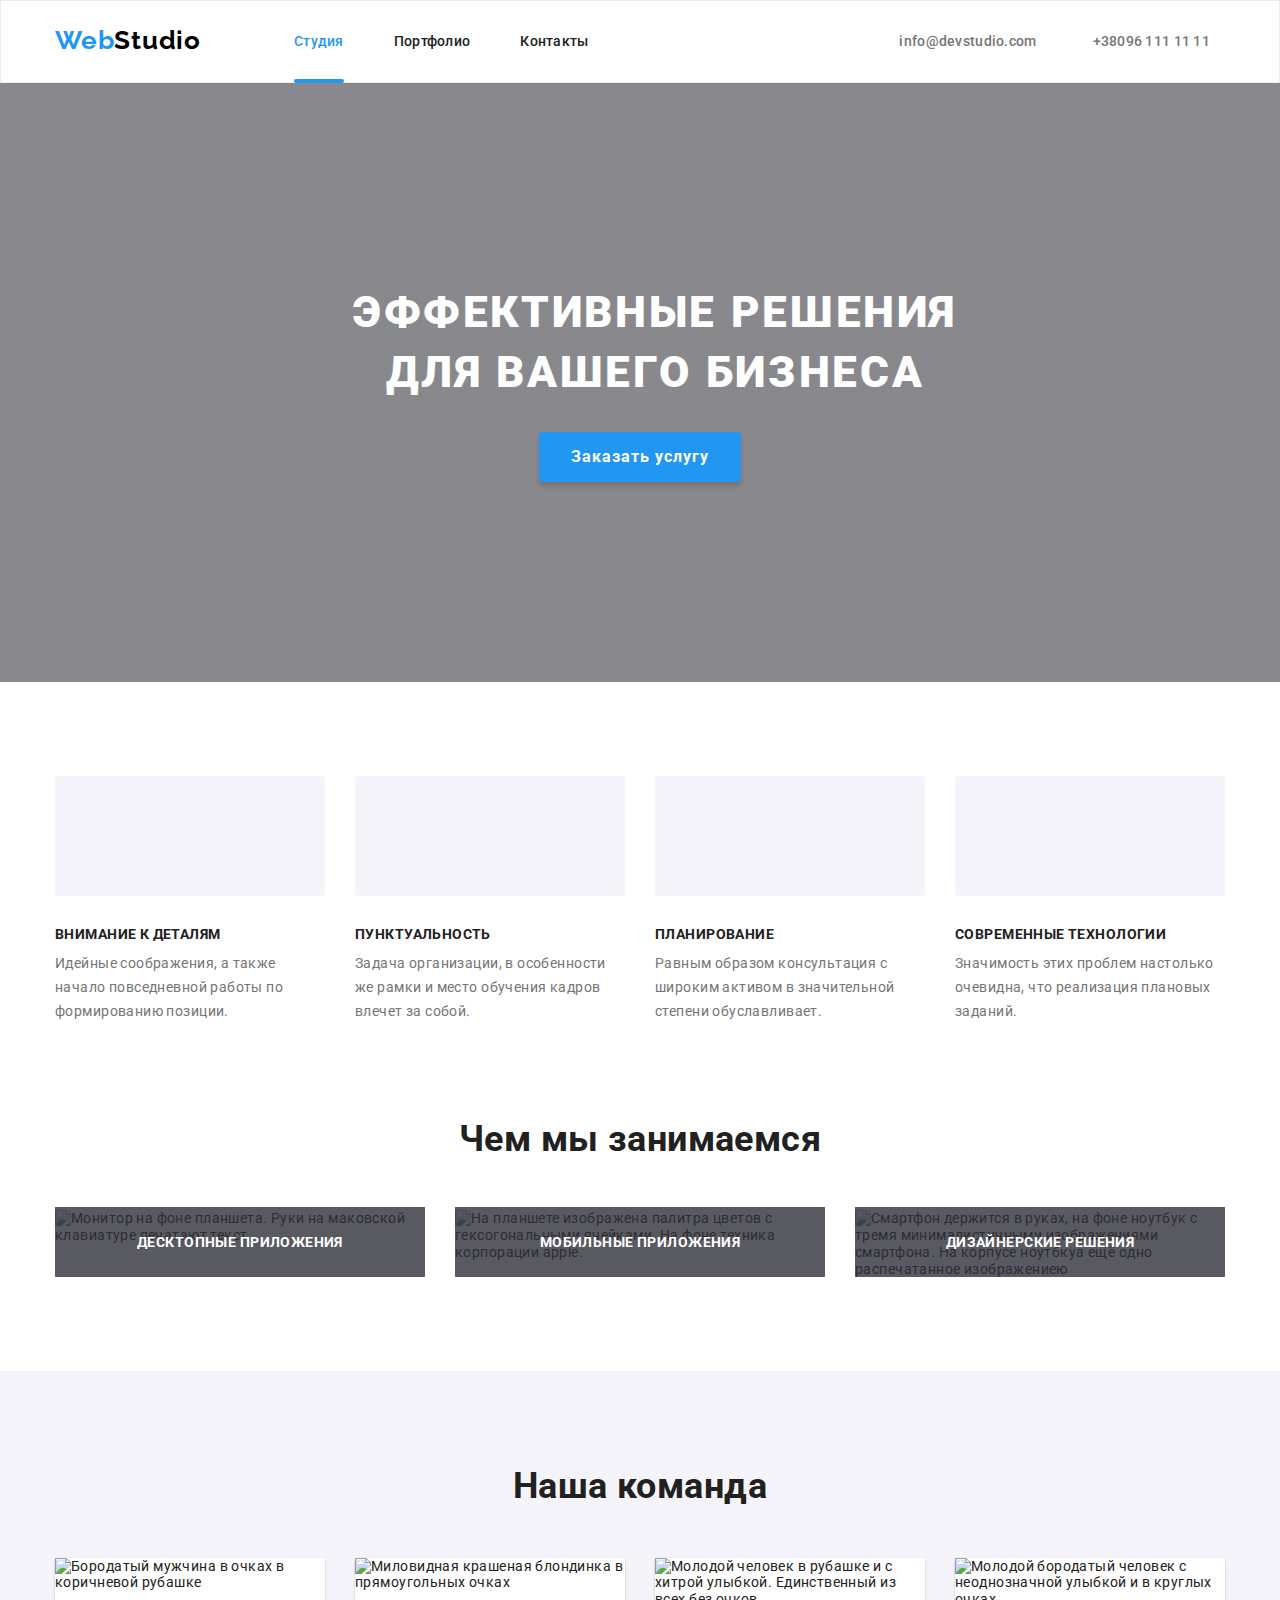
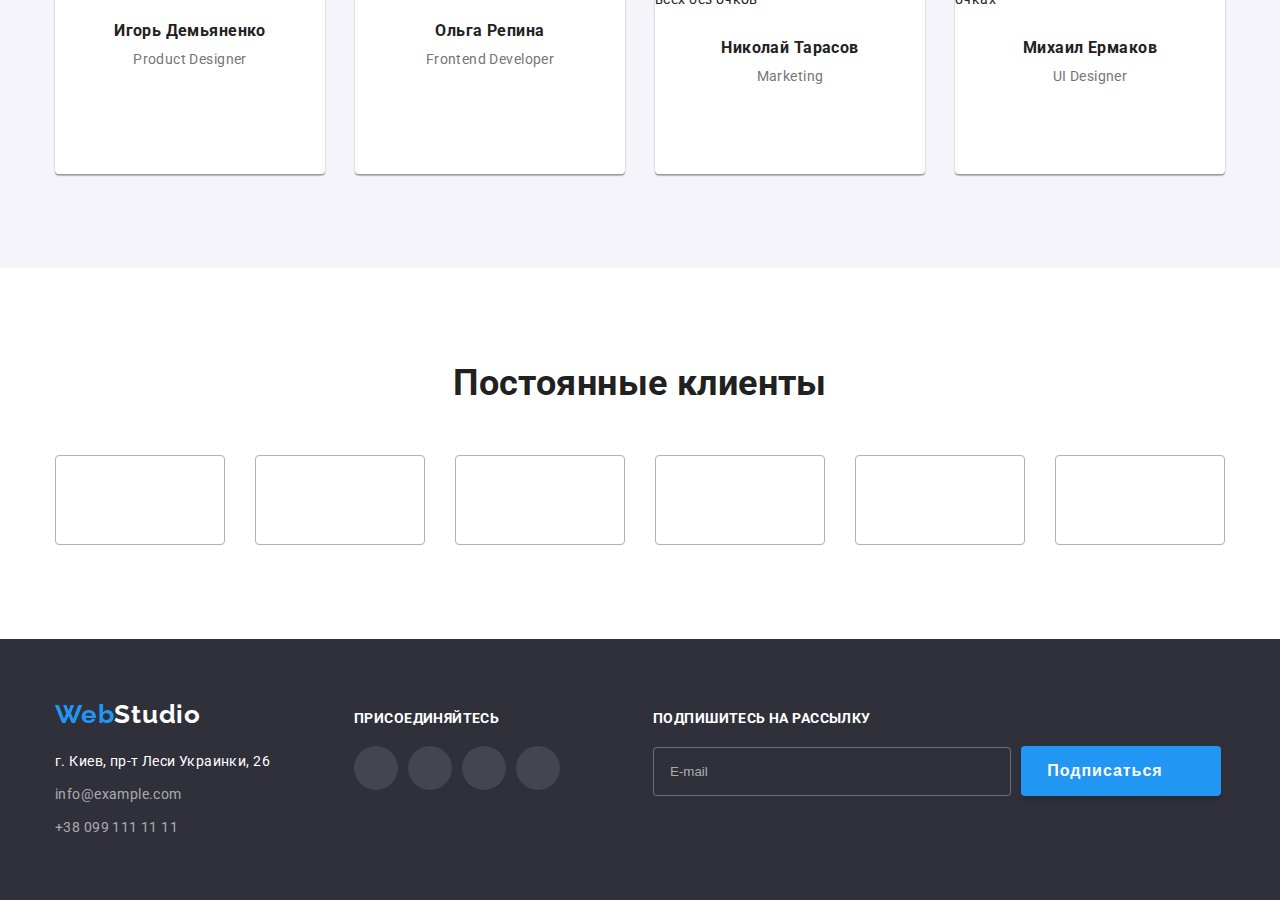
==== commit ed96f622: "переделано" ====
--- a/index.html
+++ b/index.html
@@ -11,7 +11,7 @@
         <link rel="preconnect" href="https://fonts.gstatic.com">
         <link href="https://fonts.googleapis.com/css2?family=Raleway:wght@500&family=Roboto:wght@400;500;700;900&display=swap"
             rel="stylesheet">
-    <link rel="stylesheet" href="./css/main.min.css">
+    <link rel="stylesheet" href="./css/styles.css">
     <link rel="preconnect" href="https://fonts.gstatic.com">
 </head>
 <body>
@@ -21,7 +21,7 @@
             <nav class="header-element">
             <!--Лого сайта-->
             <a class="header-element logo" href="./">Web<span class="logotop">Studio</span></a>
-            <ul class="header-element navigation list header-element-navigation-list">
+            <ul class="header-element navigation list">
                 <!--Панель навигации-->
                 <li class="header-element studio-link current-page"><a class="header-element current header-link" href="./">Студия</a></li>
                 <li class="header-element portfolio-link"><a class="header-element header-link"
@@ -30,12 +30,12 @@
                 <!--Нужна ссылка/переделать на кнопку-->
             </ul>
         </nav>
-        <ul class="list header-element contacts-header-element">
+        <ul class="contacts list header-element">
             <!--строка контактов-->
-            <li class="header-element header-mail"><a class="contacts-link header-element header-link" href="mailto:info@devstudio.com"><svg class="header-contacts-icon">
+            <li class="header-element header-mail"><a class="header-element header-link" href="mailto:info@devstudio.com"><svg class="header-contacts-icon">
                 <use href="./images/symbol-defs.svg#icon-envelope"></use>
             </svg>info@devstudio.com</a></li>
-            <li class="header-element header-tel"><a class="contacts-link header-element header-link" href="tel:+380961111111"><svg class="header-contacts-icon">
+            <li class="header-element header-tel"><a class="header-element header-link" href="tel:+380961111111"><svg class="header-contacts-icon">
                 <use href="./images/symbol-defs.svg#icon-smartphone"></use>
             </svg>+38096 111 11 11</a></li>
         </ul>
@@ -45,7 +45,7 @@
 
     <main>
     <!--Перый блок-->
-    <section class="banner main-index-element banner-main-index-element">
+    <section class="banner main-index-element">
     <div class="container">
             <h1 class="main-title">Эффективные решения для вашего бизнеса</h1>
         <button class="button primary" type="button" data-modal-open> Заказать услугу</button>
@@ -62,27 +62,27 @@
                         <use href="./images/symbol-defs.svg#icon-antenna"></use>
                     </svg>
                 </div>
-                <h3 class="advantages-list-header">Внимание к деталям</h3><p>Идейные соображения, а также начало повседневной работы по формированию позиции.</p></li><!--
+                <h3>Внимание к деталям</h3><p>Идейные соображения, а также начало повседневной работы по формированию позиции.</p></li><!--
             --><li class="advantages-list-item clock">
                 <div class="advantages-cutebox">
                     <svg class="advantages-icon">
                     <use href="./images/symbol-defs.svg#icon-clock"></use>
                 </svg></div>
-                <h3 class="advantages-list-header">Пунктуальность</h3><p>Задача организации, в особенности же рамки и место обучения кадров влечет за собой.</p></li><!--
+                <h3>Пунктуальность</h3><p>Задача организации, в особенности же рамки и место обучения кадров влечет за собой.</p></li><!--
             --><li class="advantages-list-item diagram">
                 <div class="advantages-cutebox">
                     <svg class="advantages-icon">
                         <use href="./images/symbol-defs.svg#icon-diagram"></use>
                     </svg>
                 </div>
-                <h3 class="advantages-list-header">Планирование</h3><p>Равным образом консультация с широким активом в значительной степени обуславливает.</p></li><!--
+                <h3>Планирование</h3><p>Равным образом консультация с широким активом в значительной степени обуславливает.</p></li><!--
             --><li class="advantages-list-item astronaut">
                 <div class="advantages-cutebox">
                     <svg class="advantages-icon">
                         <use href="./images/symbol-defs.svg#icon-astronaut"></use>
                     </svg>
                 </div>
-                <h3 class="advantages-list-header">Современные технологии</h3><p>Значимость этих проблем настолько очевидна, что реализация плановых заданий.</p></li><!--
+                <h3>Современные технологии</h3><p>Значимость этих проблем настолько очевидна, что реализация плановых заданий.</p></li><!--
      --></ul>
     </div>
     </section> 
@@ -111,7 +111,7 @@
     </section>
     <!-- Конец третьего блока, начало команды-->
     <section class="team main-index-element">
-        <div class="containar">
+        <div class="container">
         <h2 class="section-title our-team">Наша команда</h2>
         <ul class="list team-list">
             <li class="team-member"><img src="./images/product-designer.jpg"
@@ -152,33 +152,33 @@
                 <div class="team-container">
                     <h3>Ольга Репина</h3>
                     <p>Frontend Developer</p>
-        
+            
                     <div class="team-social-container">
                         <ul class="list">
-                        <li class="team-social-container-item">
-                            <a class="team-social-item" href="./">
-                                <svg class="team-social-icon">
-                                    <use href="./images/symbol-defs.svg#icon-instagram"></use>
-                                </svg></a>
-                        </li>
-                        <li class="team-social-container-item">
-                            <a class="team-social-item" href="./">
-                                <svg class="team-social-icon">
-                                    <use href="./images/symbol-defs.svg#icon-twitter"></use>
-                                </svg></a>
-                        </li>
-                        <li class="team-social-container-item">
-                            <a class="team-social-item" href="./">
-                                <svg class="team-social-icon">
-                                    <use href="./images/symbol-defs.svg#icon-facebook"></use>
-                                </svg></a>
-                        </li>
-                        <li class="team-social-container-item">
-                            <a class="team-social-item" href="./">
-                                <svg class="team-social-icon">
-                                    <use href="./images/symbol-defs.svg#icon-linkedin"></use>
-                                </svg></a>
-                    </ul>
+                            <li class="team-social-container-item">
+                                <a class="team-social-item" href="./">
+                                    <svg class="team-social-icon">
+                                        <use href="./images/symbol-defs.svg#icon-instagram"></use>
+                                    </svg></a>
+                            </li>
+                            <li class="team-social-container-item">
+                                <a class="team-social-item" href="./">
+                                    <svg class="team-social-icon">
+                                        <use href="./images/symbol-defs.svg#icon-twitter"></use>
+                                    </svg></a>
+                            </li>
+                            <li class="team-social-container-item">
+                                <a class="team-social-item" href="./">
+                                    <svg class="team-social-icon">
+                                        <use href="./images/symbol-defs.svg#icon-facebook"></use>
+                                    </svg></a>
+                            </li>
+                            <li class="team-social-container-item">
+                                <a class="team-social-item" href="./">
+                                    <svg class="team-social-icon">
+                                        <use href="./images/symbol-defs.svg#icon-linkedin"></use>
+                                    </svg></a>
+                        </ul>
                     </div>
                 </div>
             </li>
@@ -343,13 +343,11 @@
                     <label>
                         <input type='email' name='email' placeholder="E-mail" />
                     </label>
-                    <label>
                         <button name="subscription" type="submit">Подписаться
                             <svg class="footer-send-icon">
                                 <use href="./images/symbol-defs.svg#icon-icon-send"></use>
                             </svg>
                         </button>
-                    </label>
                 </form>
             </div>
         </div>
--- a/css/styles.css
+++ b/css/styles.css
@@ -0,0 +1,1260 @@
+html {
+  box-sizing: border-box;
+}
+
+*,
+*::before,
+*::after {
+  box-sizing: border-box;
+  margin: 0;
+  padding: 0;
+}
+
+h1,
+h2,
+h3,
+h4,
+h5,
+h6 {
+  padding: 0;
+  margin: 0;
+}
+
+img {
+  display: block;
+  max-width: 100%;
+  height: auto;
+}
+
+:root {
+  /* База */
+
+  --white-color: #ffffff;
+
+  /* Задники */
+  --hero-bg-color: #c4c4c4;
+  --important-background-color: #2f303a;
+  --odd-section-background-color: #f5f4fa;
+  --inactive-background-color: #f5f4fa;
+  --main-bg-color: var(--white-color);
+
+  /* Лого */
+  --logo-bottom: var(--white-color);
+  --logo-top: #000000;
+  --logo-color: #2196f3;
+
+  --icon-inactive: #afb1b8;
+
+  /* Текст */
+  --main-text-color: #212121;
+  --regular-text-color: #757575;
+
+  --footer-link-color: rgba(255, 255, 255, 0.6);
+  --header-link-color: #212121;
+
+  --pointer: #2196f3;
+
+  /* Значки */
+
+  --social-links-footer: var(--white-color);
+  --social-links-pointer: var(--white-color);
+
+  --common-font-size: 16px;
+
+  --letter-spreding-for-headers: 0.06em;
+  --standard-width: 270px;
+  --standard-margin: 30px;
+  --margin-header: 50px;
+  --vertical-distance: 94px;
+  --common-margin-top: 50px;
+  --site-width: 1200px;
+
+  --standard-reaction-time: 250ms;
+  --standard-cubic-bezier: cubic-bezier(0.4, 0, 0.2, 1);
+}
+
+/* глобальные значения */
+
+body {
+  background-color: var(--main-bg-color);
+  color: var(--main-text-color);
+  font-family: Roboto, sans-serif;
+  font-size: 14px;
+  line-height: 1.2;
+  letter-spacing: 0.03em;
+  margin: 0;
+}
+
+.hidden {
+  /* display: none; */
+  position: absolute;
+  clip: rect(0 0 0 0);
+  width: 1px;
+  height: 1px;
+  margin: 1px;
+}
+
+/* Общие элементы страниц */
+
+/* Головняк */
+header {
+  background-color: var(--main-bg-color);
+  letter-spacing: 0.02em;
+  border: 1px solid #ececec;
+}
+
+nav .current {
+  color: var(--pointer);
+}
+
+nav .current-page::after {
+  position: absolute;
+  bottom: -1px;
+  border-radius: 2px;
+  content: '';
+  display: block;
+  width: 100%;
+  height: 4px;
+  background-color: var(--logo-color);
+}
+
+nav {
+  font-weight: 500;
+}
+
+/* делаем красивое лого */
+
+.logo {
+  text-decoration: none;
+  color: var(--logo-color);
+  font-family: Raleway, sans-serif;
+  font-weight: bold;
+  font-size: 26px;
+  line-height: 1.2;
+  letter-spacing: 0.03em;
+}
+
+header .logo {
+  padding: 24px 0 25px 0;
+  margin: auto 0;
+}
+
+.logotop {
+  color: var(--logo-top);
+}
+
+.logobot {
+  color: var(--logo-bottom);
+}
+
+.header-element {
+  display: flex;
+  padding-left: 0;
+}
+
+.header-element.navigation.list {
+  margin-left: 93px;
+}
+
+.header-element.navigation.list li {
+  position: relative;
+}
+
+.header-link {
+  font-weight: 500;
+  color: var(--main-text-color);
+  text-decoration: none;
+  padding-top: 32px;
+  padding-bottom: 32px;
+
+  transition: color var(--standard-reaction-time) var(--standard-cubic-bezier);
+}
+
+.studio-link {
+  margin: auto 0;
+  margin-left: 0;
+}
+
+.portfolio-link {
+  margin: auto 0;
+  margin-left: var(--margin-header);
+}
+
+.contacts-link {
+  margin: auto 0;
+  margin-left: var(--margin-header);
+}
+
+.header-mail .header-link {
+  margin-top: auto;
+  margin-bottom: auto;
+  fill: var(--regular-text-color);
+
+  fill: currentColor;
+}
+
+.header-tel .header-link {
+  margin-left: 30px;
+  margin-top: auto;
+  margin-bottom: auto;
+  fill: var(--regular-text-color);
+
+  fill: currentColor;
+}
+
+.header-contacts-icon {
+  display: block;
+  height: 16px;
+  width: 16px;
+  margin: auto 10px;
+  margin-left: 0;
+}
+
+.contacts.header-element {
+  margin-left: auto;
+  margin-right: 15px;
+}
+
+/* Подвал */
+footer {
+  background-color: var(--important-background-color);
+  padding: 60px 0;
+}
+
+footer .container {
+  display: flex;
+  align-items: baseline;
+}
+
+footer ul {
+  margin-top: 9px;
+}
+
+.footer-contacts li + li {
+  margin-top: 9px;
+}
+
+.footer-contacts {
+  line-height: 1.71;
+}
+
+footer a {
+  color: var(--footer-link-color);
+  text-decoration: none;
+
+  transition: color var(--standard-reaction-time) var(--standard-cubic-bezier);
+}
+
+.footer-address {
+  margin-top: 20px;
+  line-height: 1.71;
+}
+
+.footer-social {
+  margin-left: 84px;
+}
+
+.footer-social-header {
+  font-weight: bold;
+  font-size: 14px;
+  text-transform: uppercase;
+  color: var(--white-color);
+}
+
+/* заставляем адрес выглядеть правильно */
+
+footer address {
+  letter-spacing: 0.03em;
+  font-weight: 400;
+  color: var(--white-color);
+  font-style: normal;
+}
+
+.social-nets-logos {
+  display: flex;
+  margin-top: 20px;
+}
+
+.social-nets-logos .social-icon {
+  width: 44px;
+  height: 44px;
+  border-radius: 50%;
+  background-color: rgba(255, 255, 255, 0.1);
+
+  transition: background-color var(--standard-reaction-time)
+    var(--standard-cubic-bezier);
+}
+
+.social-nets-logos li {
+  margin-right: 10px;
+}
+
+.social-nets-logos li:last-child {
+  margin-right: 0;
+}
+
+/* соцсети футера */
+
+.footer-social .social-icon {
+  display: inline-flex;
+  justify-content: center;
+  align-items: center;
+}
+
+.footer-social .social-icon-item {
+  width: 20px;
+  height: 20px;
+}
+
+.footer-social .social-icon {
+  fill: var(--social-links-footer);
+}
+
+.social-nets-logos .social-icon:hover,
+.social-nets-logos .social-icon:focus {
+  background-color: var(--pointer);
+}
+
+.footer-subscription {
+  margin-left: 93px;
+}
+
+.subscription-form-text {
+  display: block;
+
+  font-weight: bold;
+  font-size: 14px;
+  line-height: 1.2;
+  text-transform: uppercase;
+
+  color: var(--white-color);
+
+  margin-bottom: 20px;
+}
+
+.footer-subscription input {
+  top: -2px;
+  width: 358px;
+  padding: 16px 16px;
+  margin: 0;
+  background-color: var(--important-background-color);
+
+  border-radius: 4px;
+  border: 1px solid rgba(255, 255, 255, 0.3);
+  color: rgba(255, 255, 255, 0.6);
+}
+
+.footer-subscription input::placeholder {
+  color: rgba(255, 255, 255, 0.6);
+}
+
+button[name='subscription'] {
+  position: relative;
+  width: 200px;
+  height: 50px;
+  margin-left: 7px;
+  border-radius: 4px;
+  padding-right: 33px;
+
+  font-weight: bold;
+  font-size: 16px;
+  line-height: 1.87;
+  align-items: center;
+  text-align: center;
+  letter-spacing: 0.06em;
+  color: var(--white-color);
+
+  background-color: var(--pointer);
+  border: 0;
+
+  cursor: pointer;
+
+  box-shadow: 0px 4px 4px rgba(0, 0, 0, 0.15);
+}
+
+.footer-send-icon {
+  position: absolute;
+  right: 28px;
+  top: 13px;
+  width: 24px;
+  height: 24px;
+  fill: var(--white-color);
+}
+
+/* Конец подвала */
+
+.container {
+  width: var(--site-width);
+  padding-left: 15px;
+  padding-right: 15px;
+  margin: auto;
+}
+
+.main-title {
+  font-weight: 900;
+  font-size: 44px;
+  line-height: 1.36;
+  text-align: center;
+  letter-spacing: var(--letter-spreding-for-headers);
+  text-transform: uppercase;
+  color: var(--white-color);
+  width: 696px;
+}
+
+/* управляем внешностью списков */
+
+.list {
+  list-style: none;
+}
+
+/* управляем внешностью ссылок */
+
+.contacts a {
+  color: var(--regular-text-color);
+  text-decoration: none;
+
+  transition: color var(--standard-reaction-time) var(--standard-cubic-bezier);
+}
+
+/* позиционирование над элементом */
+
+a:hover,
+a:focus {
+  color: var(--pointer);
+}
+
+/* кнопки */
+.button {
+  color: var(--main-text-color);
+  background-color: var(--main-bg-color);
+  border-radius: 4px;
+  border: 0;
+  cursor: pointer;
+
+  transition: background-color var(--standard-reaction-time)
+      var(--standard-cubic-bezier),
+    color var(--standard-reaction-time) var(--standard-cubic-bezier),
+    box-shadow var(--standard-reaction-time) var(--standard-cubic-bezier);
+}
+
+button[type='button'] {
+  font-family: inherit;
+  font-weight: 500;
+  font-size: var(--common-font-size);
+  line-height: 1.62;
+  text-align: center;
+  border-radius: 4px;
+  border: 0;
+
+  transition: background-color var(--standard-reaction-time)
+      var(--standard-cubic-bezier),
+    color var(--standard-reaction-time) var(--standard-cubic-bezier),
+    box-shadow var(--standard-reaction-time) var(--standard-cubic-bezier);
+}
+
+.button.primary {
+  display: block;
+
+  color: var(--white-color);
+  background-color: var(--pointer);
+  font-weight: bold;
+  font-size: var(--common-font-size);
+  line-height: 1.87;
+  letter-spacing: var(--letter-spreding-for-headers);
+  box-shadow: 0px 4px 4px rgba(0, 0, 0, 0.15);
+
+  padding: 10px 32px;
+  margin: var(--standard-margin) auto 0 auto;
+}
+
+button.inactive {
+  color: var(--main-text-color);
+  background-color: var(--inactive-background-color);
+}
+
+.section-title {
+  font-weight: bold;
+  font-size: 36px;
+  line-height: 1.17;
+  text-align: center;
+}
+
+/* Элементы индекса */
+
+.banner {
+  background-color: var(--hero-bg-color);
+  background-image: linear-gradient(
+      0deg,
+      rgba(47, 48, 58, 0.4),
+      rgba(47, 48, 58, 0.4)
+    ),
+    url(../images/background-image.jpg);
+  background-repeat: no-repeat;
+  background-position: center;
+}
+
+.banner .container {
+  width: 696px;
+}
+
+.banner.main-index-element {
+  padding: 200px 0;
+  margin: 0 auto;
+}
+
+.advantages {
+  padding-top: var(--vertical-distance);
+  padding-bottom: var(--vertical-distance);
+}
+
+.advantages-cutebox {
+  width: 270px;
+  height: 120px;
+  border-radius: 4px;
+  background-color: var(--inactive-background-color);
+
+  display: flex;
+  justify-content: center;
+  align-items: center;
+}
+
+.advantages-icon {
+  height: 70px;
+  width: 70px;
+}
+
+.advantages p {
+  margin-top: 10px;
+  color: var(--regular-text-color);
+  line-height: 1.71;
+}
+
+.advantages-list h3 {
+  color: var(--main-text-color);
+  font-weight: bold;
+  font-size: 14px;
+  line-height: var(--common-font-size);
+  letter-spacing: 0.03em;
+  text-transform: uppercase;
+
+  margin-top: 30px;
+}
+
+.advantages-list-item {
+  margin-left: var(--standard-margin);
+}
+
+.advantages-list-item:first-child {
+  margin-left: 0;
+}
+
+.abought-work {
+  padding-bottom: var(--vertical-distance);
+}
+
+.worklist-container {
+  width: var(--site-width);
+  padding: 0 15px;
+  margin: 0 auto;
+}
+
+.work-list {
+  display: flex;
+  flex-wrap: wrap;
+  margin-top: var(--common-margin-top);
+}
+
+.work-list li {
+  margin-left: var(--standard-margin);
+  position: relative;
+}
+
+.work-list img {
+  display: block;
+  width: 370px;
+}
+
+.work-list li:first-child {
+  margin-left: 0;
+}
+
+.worklist-underscription-div {
+  position: absolute;
+  bottom: 0;
+  right: 0;
+  left: 0;
+
+  padding: 27px 0;
+
+  background-color: rgba(47, 48, 58, 0.8);
+}
+
+.worklist-underscription {
+  font-weight: bold;
+  font-size: 14px;
+  text-align: center;
+  letter-spacing: 0.03em;
+  text-transform: uppercase;
+  color: var(--white-color);
+}
+
+.team {
+  padding: var(--vertical-distance) 0 0 0;
+  min-width: var(--site-width);
+  padding-bottom: var(--vertical-distance);
+  background-color: var(--odd-section-background-color);
+}
+
+.team-list {
+  display: flex;
+  flex-wrap: wrap;
+  justify-content: center;
+
+  margin-top: calc(var(--common-margin-top) - 5px);
+  margin-left: calc(-1 * var(--standard-margin));
+}
+
+.team-member {
+  box-shadow: 0px 1px 3px rgba(0, 0, 0, 0.12), 0px 1px 1px rgba(0, 0, 0, 0.14),
+    0px 2px 1px rgba(0, 0, 0, 0.2);
+  border-radius: 0 0 4px 4px;
+
+  background-color: #ffffff;
+  width: var(--standard-width);
+
+  margin-top: 5px;
+  margin-left: var(--standard-margin);
+
+  flex-basis: calc(100% / 4 - var(--standard-margin));
+}
+
+.team img {
+  max-width: 100%;
+}
+
+.team .team-container {
+  width: var(--standard-width);
+  padding: 30px 32px;
+  display: flex;
+  flex-direction: column;
+}
+
+.team p,
+.team h3 {
+  margin: 0 auto;
+}
+
+.team p {
+  margin-top: 10px;
+  color: var(--regular-text-color);
+}
+
+.advantages-list {
+  margin-left: auto;
+  margin-right: auto;
+}
+
+.advantages-list-item {
+  display: inline-block;
+  width: var(--standard-width);
+}
+
+.team-social-container {
+  margin-top: 16px;
+  display: flex;
+}
+
+.team-social-container ul {
+  display: flex;
+}
+
+.team-social-container li {
+  margin-left: 10px;
+}
+
+.team-social-item {
+  width: 44px;
+  height: 44px;
+  border-radius: 50%;
+  background-color: var(--white-color);
+  color: var(--icon-inactive);
+  fill: currentColor;
+
+  display: flex;
+  align-items: center;
+  justify-content: center;
+
+  transition: background-color var(--standard-reaction-time)
+      var(--standard-cubic-bezier),
+    color var(--standard-reaction-time) var(--standard-cubic-bezier);
+}
+
+.team-social-icon {
+  width: 20px;
+  height: 20px;
+}
+
+.team-social-item:hover,
+.team-social-item:focus {
+  background-color: var(--pointer);
+  color: var(--social-links-pointer);
+}
+
+/* Клиенты */
+
+.our-clients {
+  padding-top: var(--vertical-distance);
+  padding-bottom: var(--vertical-distance);
+}
+
+.client-list {
+  margin-top: var(--common-margin-top);
+
+  display: flex;
+}
+
+.client-list .clients-link {
+  display: block;
+  width: 170px;
+  height: 90px;
+  border: 1px solid var(--icon-inactive);
+  border-radius: 4px;
+  fill: currentColor;
+
+  display: flex;
+  justify-content: center;
+  align-items: center;
+
+  transition: color var(--standard-reaction-time) var(--standard-cubic-bezier),
+    border-color var(--standard-reaction-time) var(--standard-cubic-bezier);
+}
+
+.client-list li + li {
+  margin-left: var(--standard-margin);
+}
+
+.client-one .client-icon {
+  width: 44.27px;
+  height: 90px;
+}
+
+.client-two .client-icon {
+  width: 40px;
+  height: 90px;
+}
+
+.client-three .client-icon {
+  width: 41px;
+  height: 90px;
+}
+
+.client-four .client-icon {
+  width: 79.66px;
+  height: 90px;
+}
+
+.client-five .client-icon {
+  width: 59px;
+  height: 90px;
+}
+
+.client-six .client-icon {
+  width: 88.48px;
+  height: 90px;
+}
+
+.client-list .clients-link:visited {
+  color: var(--icon-inactive);
+}
+
+.client-list .clients-link:hover,
+.client-list .clients-link:focus {
+  color: var(--pointer);
+  border-color: var(--pointer);
+}
+
+/* Стили для модалки*/
+
+.backdrop {
+  position: fixed;
+  top: 0;
+  left: 0;
+  width: 100%;
+  height: 100%;
+  opacity: 1;
+  visibility: visible;
+
+  background-color: rgba(0, 0, 0, 0.2);
+
+  transition: opacity var(--standard-reaction-time) var(--standard-cubic-bezier);
+}
+
+.backdrop.is-hidden {
+  visibility: hidden;
+  opacity: 0;
+  pointer-events: none;
+}
+
+.modal {
+  position: absolute;
+  top: 50%;
+  left: 50%;
+
+  width: 528px;
+  height: 581px;
+
+  padding: 40px;
+
+  box-shadow: 0px 1px 3px rgba(0, 0, 0, 0.12), 0px 1px 1px rgba(0, 0, 0, 0.14),
+    0px 2px 1px rgba(0, 0, 0, 0.2);
+  border-radius: 4px;
+  background-color: var(--main-bg-color);
+
+  transform: translate(-50%, -50%);
+  transition: transform var(--standard-reaction-time)
+      var(--standard-cubic-bezier),
+    visibility var(--standard-reaction-time) var(--standard-cubic-bezier);
+}
+
+.modal-close-button {
+  position: absolute;
+  top: 8px;
+  right: 8px;
+
+  display: block;
+  width: 30px;
+  height: 30px;
+  border: 1px solid rgba(0, 0, 0, 0.1);
+  border-radius: 50%;
+  background-color: var(--white-color);
+
+  cursor: pointer;
+
+  fill: currentColor;
+  transition: color var(--standard-reaction-time) var(--standard-cubic-bezier);
+}
+
+.modal-close-button:hover,
+.modal-close-button:focus {
+  color: var(--pointer);
+}
+
+.modal-close-button-cros {
+  width: 11px;
+  height: 11px;
+
+  position: relative;
+  top: 1px;
+}
+
+.modal-header {
+  font-weight: bold;
+  font-size: 20px;
+  line-height: 1.15;
+  text-align: center;
+  color: var(--header-link-color);
+}
+
+.modal .first-modal-header {
+  margin-top: 12px;
+}
+
+.modal .header-label {
+  position: absolute;
+  bottom: 44px;
+
+  font-weight: normal;
+  font-size: 12px;
+  line-height: 14px;
+  letter-spacing: 0.01em;
+  color: var(--regular-text-color);
+}
+
+.name-for-callback {
+  margin-top: 30px;
+}
+
+.comment-for-callback {
+  margin-top: 28px;
+}
+
+.modal-container {
+  position: relative;
+
+  width: 448px;
+  height: 40px;
+
+  fill: var(--header-link-color);
+  fill: currentColor;
+}
+
+.modal-container-comment {
+  position: relative;
+
+  width: 448px;
+  height: 120px;
+
+  fill: var(--header-link-color);
+  fill: currentColor;
+}
+
+.name-for-callback + .tel-for-callback {
+  margin-top: 28px;
+}
+
+.tel-for-callback + .email-for-callback {
+  margin-top: 28px;
+}
+
+.modal-person {
+  position: absolute;
+  left: 15px;
+  top: 50%;
+  transform: translateY(-50%);
+
+  width: 12px;
+  height: 12px;
+
+  cursor: pointer;
+
+  transition: color var(--standard-reaction-time) var(--standard-cubic-bezier);
+}
+
+.modal-tel {
+  position: absolute;
+  left: 15px;
+  top: 50%;
+  transform: translateY(-50%);
+
+  width: 13px;
+  height: 13px;
+
+  cursor: pointer;
+
+  transition: color var(--standard-reaction-time) var(--standard-cubic-bezier);
+}
+
+.modal-mail {
+  position: absolute;
+  left: 15px;
+  top: 50%;
+  transform: translateY(-50%);
+
+  width: 15px;
+  height: 12px;
+
+  cursor: pointer;
+
+  transition: color var(--standard-reaction-time) var(--standard-cubic-bezier);
+}
+
+.modal-container:focus-within {
+  color: var(--pointer);
+}
+
+.modal input {
+  padding: 11px 42px;
+  width: 448px;
+  border: 1px solid rgba(33, 33, 33, 0.2);
+  border-radius: 4px;
+
+  transition: border var(--standard-reaction-time) var(--standard-cubic-bezier);
+}
+
+.modal textarea {
+  transition: border var(--standard-reaction-time) var(--standard-cubic-bezier);
+}
+
+.modal input:hover,
+.modal input:focus,
+.modal textarea:focus,
+.modal textarea:hover {
+  border: 1px solid var(--pointer);
+}
+
+.header-for-comment {
+  position: absolute;
+  top: -18px;
+}
+
+.modal textarea {
+  width: 448px;
+  height: 120px;
+  padding: 11px 16px;
+  border-radius: 4px;
+  border: 1px solid rgba(33, 33, 33, 0.2);
+
+  resize: none;
+}
+
+.modal textarea::placeholder {
+  font-size: 12px;
+  line-height: 14px;
+  letter-spacing: 0.01em;
+  color: rgba(117, 117, 117, 0.5);
+}
+
+.acceptence {
+  position: relative;
+}
+
+.terms-of-use-checkbox {
+  position: relative;
+  cursor: pointer;
+}
+
+.terms-of-use {
+  position: absolute;
+  top: 19px;
+  margin-left: 36px;
+  width: 400.18px;
+  font-size: 14px;
+  line-height: 1.71;
+  color: var(--regular-text-color);
+}
+
+.modal a,
+.modal a:visited {
+  color: var(--pointer);
+}
+
+.checkbox-visual::before {
+  content: '';
+  position: absolute;
+  top: 25px;
+  left: 13px;
+  width: 12px;
+  height: 12px;
+  box-shadow: 0 0 0 0.13em var(--main-text-color);
+  border-radius: 0.2px;
+  background-color: var(--white-color);
+
+  transition: background-color var(--standard-reaction-time)
+      var(--standard-cubic-bezier),
+    box-shadow var(--standard-reaction-time) var(--standard-cubic-bezier);
+}
+
+.terms-checkbox:checked + .checkbox-visual::before {
+  background-color: var(--main-text-color);
+  background-image: url(../images/check.svg);
+  background-position: center;
+  background-repeat: no-repeat;
+}
+
+.terms-checkbox:focus + .checkbox-visual::before,
+.terms-of-use-checkbox:hover .checkbox-visual::before {
+  background-color: var(--white-color);
+  box-shadow: 0 0 0 0.13em var(--pointer);
+}
+
+.terms-checkbox:checked:focus + .checkbox-visual::before,
+.terms-of-use-checkbox:hover
+  .terms-checkbox:checked
+  + .checkbox-visual::before {
+  background-color: var(--pointer);
+  box-shadow: 0 0 0 0.13em var(--pointer);
+  background-image: url(../images/check.svg);
+  background-position: center;
+  background-repeat: no-repeat;
+}
+
+.modal-submit-btn {
+  display: inline-block;
+  padding: 10px 55.5px;
+  background: var(--pointer);
+  box-shadow: 0px 4px 4px rgba(0, 0, 0, 0.15);
+  border-radius: 4px;
+  border: none;
+
+  font-weight: 700;
+  font-size: 16px;
+  line-height: 1.87;
+  letter-spacing: 0.06em;
+  color: var(--white-color);
+
+  position: absolute;
+  bottom: 40px;
+  left: 50%;
+  transform: translateX(-50%);
+  cursor: pointer;
+}
+
+/* Элементы портфолио */
+
+.portfolio-section {
+  padding-bottom: var(--vertical-distance);
+}
+
+.checkbox-hide {
+  position: absolute;
+  width: 1px;
+  height: 1px;
+  overflow: hidden;
+  clip: rect(0 0 0 0);
+}
+
+.filters {
+  display: flex;
+  justify-content: center;
+  margin-top: var(--vertical-distance);
+  margin-left: -8px;
+}
+
+/* .filters li {
+  flex-basis: calc(100% / 5 - 10px);
+} */
+
+.filters li + li {
+  margin-left: 8px;
+}
+
+.works-filter {
+  font-family: inherit;
+  font-weight: 500;
+  font-size: var(--common-font-size);
+  line-height: 1.62;
+  text-align: center;
+
+  border-radius: 4px;
+  border: 0;
+  padding: 6px 22px;
+  cursor: pointer;
+  background-color: var(--odd-section-background-color);
+
+  transition: background-color var(--standard-reaction-time)
+      var(--standard-cubic-bezier),
+    color var(--standard-reaction-time) var(--standard-cubic-bezier),
+    box-shadow var(--standard-reaction-time) var(--standard-cubic-bezier);
+}
+
+/* .checkbox-portfolio:checked + .works-filter {
+  background-color: var(--pointer);
+  color: var(--white-color);
+  box-shadow: 0px 3px 1px rgba(0, 0, 0, 0.1), 0px 1px 2px rgba(0, 0, 0, 0.08),
+    0px 2px 2px rgba(0, 0, 0, 0.12);
+} */
+
+.works-filter.checked {
+  background-color: var(--pointer);
+  color: var(--white-color);
+  box-shadow: 0px 3px 1px rgba(0, 0, 0, 0.1), 0px 1px 2px rgba(0, 0, 0, 0.08),
+    0px 2px 2px rgba(0, 0, 0, 0.12);
+}
+
+.works-filter:hover,
+.works-filter:focus {
+  background-color: var(--pointer);
+  color: var(--white-color);
+  border-radius: 4px;
+  border: 0 solid #ffffff;
+  padding: 6px 22px;
+  box-shadow: 0px 3px 1px rgba(0, 0, 0, 0.1), 0px 1px 2px rgba(0, 0, 0, 0.08),
+    0px 2px 2px rgba(0, 0, 0, 0.12);
+}
+
+.container .portfolio-innerheit {
+  display: flex;
+  flex-wrap: wrap;
+  margin-top: 20px;
+}
+
+.portfolio-item {
+  margin-left: var(--standard-margin);
+  margin-top: var(--standard-margin);
+  min-width: 370px;
+  flex-basis: calc(100% / 3 - var(--standard-margin));
+  border: 1px solid #eeeeee;
+}
+
+.portfolio-item-link {
+  display: block;
+  width: 100%;
+
+  transition: box-shadow var(--standard-reaction-time)
+    var(--standard-cubic-bezier);
+}
+
+/* чистим все левые элементы от левого падинга */
+
+.portfolio-item:nth-child(3n -2) {
+  margin-left: 0;
+}
+
+.portfolio-card {
+  flex-direction: column;
+  padding: 20px 24px;
+}
+
+.portfolio-innerheit a:visited {
+  text-decoration: none;
+  color: var(--main-text-color);
+}
+
+.portfolio-innerheit h3 {
+  letter-spacing: var(--letter-spreding-for-headers);
+}
+
+.portfolio-innerheit p {
+  color: var(--regular-text-color);
+  font-size: var(--common-font-size);
+  line-height: 1.87;
+}
+
+.portfolio-innerheit h3 {
+  font-weight: bold;
+  font-size: 18px;
+  line-height: 2;
+  letter-spacing: var(--letter-spreding-for-headers);
+}
+
+.portfolio-innerheit a {
+  text-decoration: none;
+}
+
+.portfolio-item-link:hover,
+.portfolio-item-link:focus {
+  box-shadow: 0px 1px 1px rgba(0, 0, 0, 0.12), 0px 4px 4px rgba(0, 0, 0, 0.06),
+    1px 4px 6px rgba(0, 0, 0, 0.16);
+}
+
+.portfolio-image {
+  position: relative;
+  widows: 370px;
+  height: 294px;
+  margin-left: 0;
+  margin-bottom: 0;
+
+  overflow: hidden;
+}
+
+.portfolio-item-link:focus .portfolio-image-description,
+.portfolio-item-link:hover .portfolio-image-description {
+  transform: translateY(0);
+}
+
+.portfolio-image-description {
+  position: absolute;
+  top: 0;
+  left: 0;
+  width: 100%;
+  height: 100%;
+  background-color: rgba(33, 150, 243, 0.9);
+
+  font-size: 18px;
+  line-height: 1.56;
+
+  letter-spacing: 0.03em;
+
+  color: var(--white-color);
+
+  transform: translatey(101%);
+  transition: transform var(--standard-reaction-time)
+    var(--standard-cubic-bezier);
+}
+
+.portfolio-description-innerheit {
+  position: absolute;
+  top: 50%;
+  left: 13%;
+  transform: translate(-7%, -50%);
+}
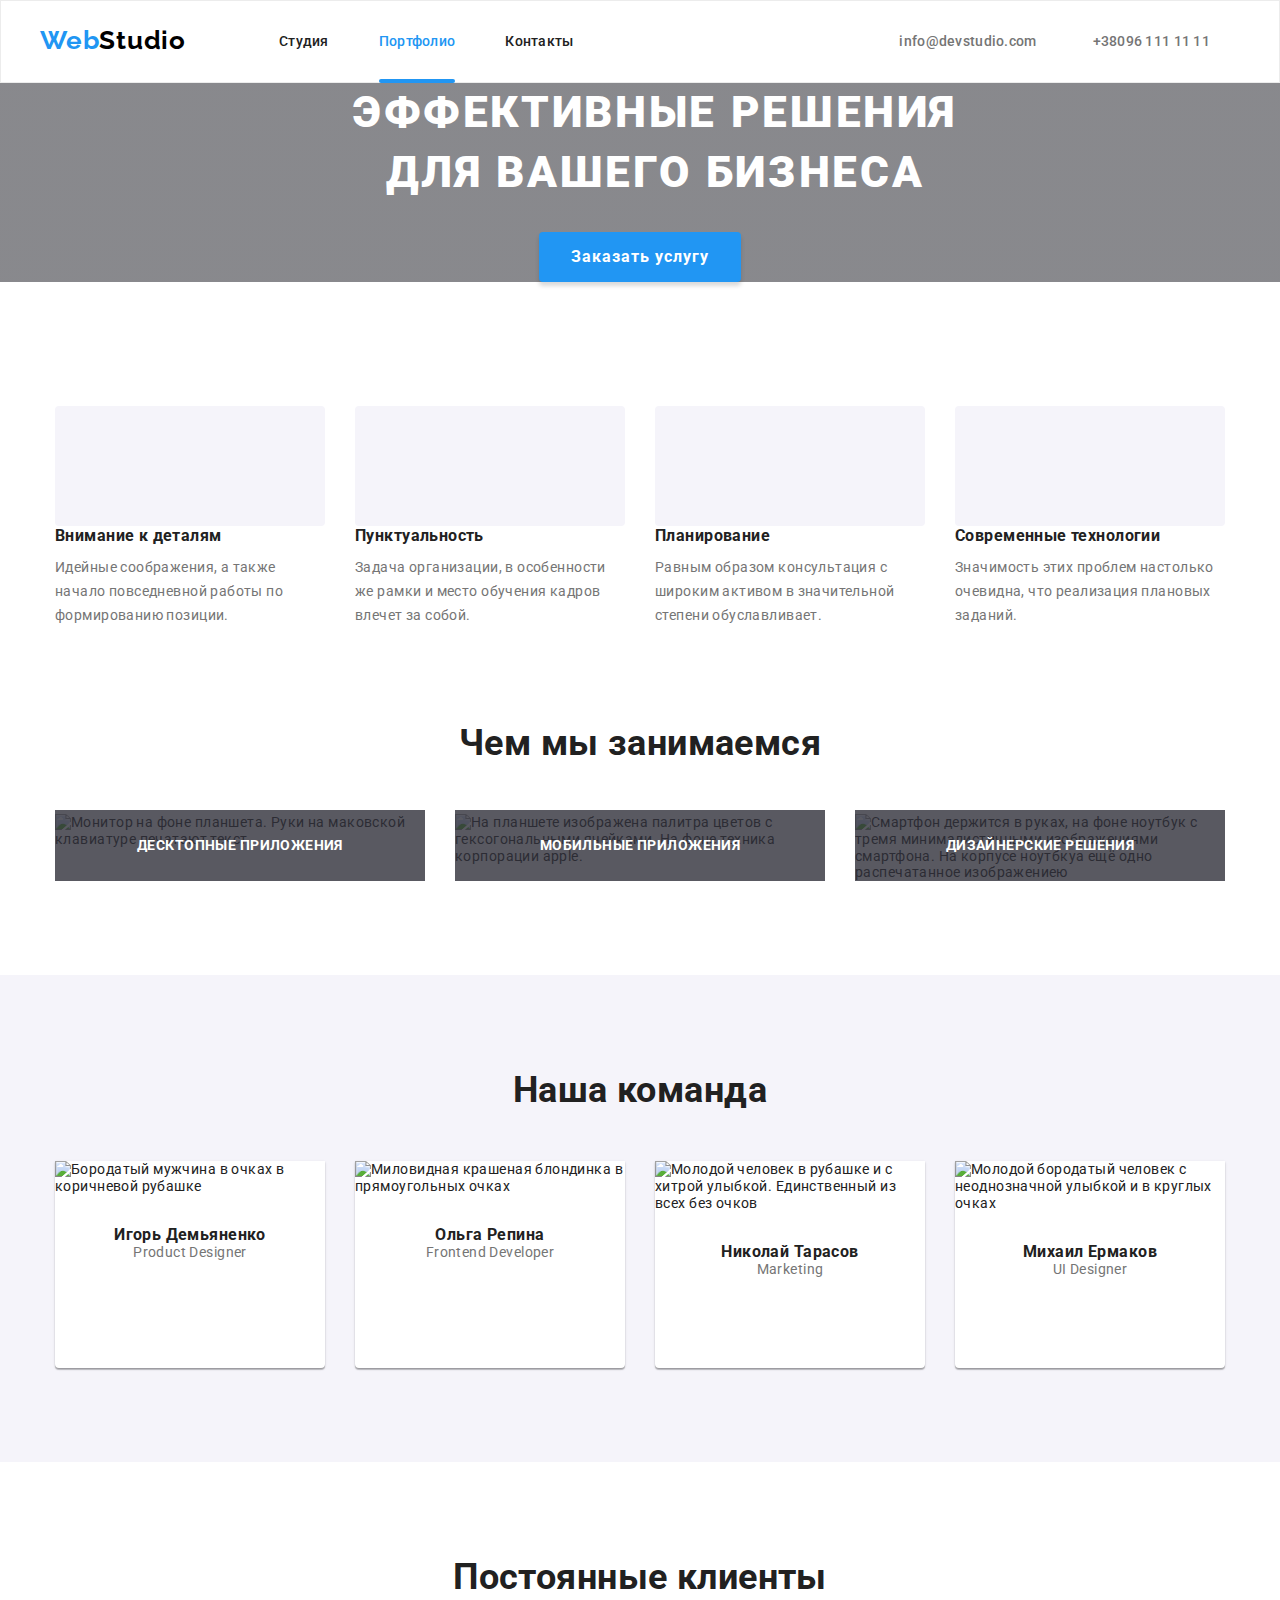
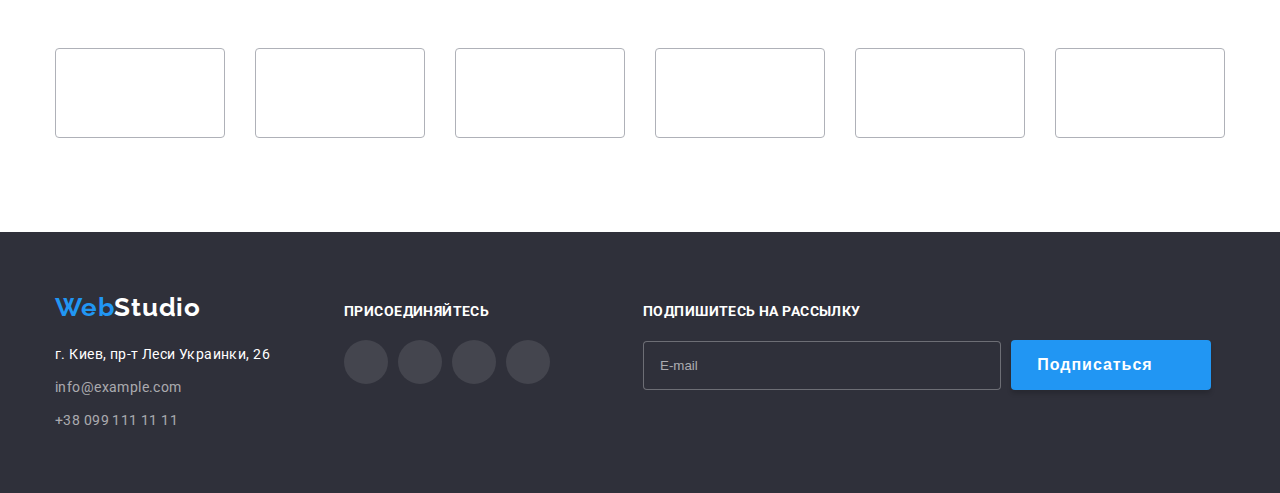
==== commit f3781ae6: "правки" ====
--- a/index.html
+++ b/index.html
@@ -11,7 +11,7 @@
         <link rel="preconnect" href="https://fonts.gstatic.com">
         <link href="https://fonts.googleapis.com/css2?family=Raleway:wght@500&family=Roboto:wght@400;500;700;900&display=swap"
             rel="stylesheet">
-    <link rel="stylesheet" href="./css/styles.css">
+    <link rel="stylesheet" href="./css/main.min.css">
     <link rel="preconnect" href="https://fonts.gstatic.com">
 </head>
 <body>
@@ -19,27 +19,30 @@
     <header>
         <div class="container header-element">
             <nav class="header-element">
-            <!--Лого сайта-->
-            <a class="header-element logo" href="./">Web<span class="logotop">Studio</span></a>
-            <ul class="header-element navigation list">
-                <!--Панель навигации-->
-                <li class="header-element studio-link current-page"><a class="header-element current header-link" href="./">Студия</a></li>
-                <li class="header-element portfolio-link"><a class="header-element header-link"
-                        href="./portfolio.html">Портфолио</a></li>
-                <li class="header-element contacts-link"><a class="header-element header-link" href="./">Контакты</a></li>
-                <!--Нужна ссылка/переделать на кнопку-->
+                <!--Лого сайта-->
+                <a class="header-element logo" href="./">Web<span class="logotop">Studio</span></a>
+                <ul class="header-element navigation list header-element-navigation-list">
+                    <!--Панель навигации-->
+                    <li class="header-element studio-link"><a class="header-element header-link" href="./">Студия</a></li>
+                    <li class="header-element portfolio-link current-page"><a class="header-element header-link current"
+                            href="./portfolio.html">Портфолио</a></li>
+                    <li class="header-element contacts-link"><a class="header-element header-link" href="./">Контакты</a>
+                    </li>
+                    <!--Нужна ссылка/переделать на кнопку-->
+                </ul>
+            </nav>
+            <ul class="list header-element contacts-header-element">
+                <!--строка контактов-->
+                <li class="header-element header-mail"><a class="contacts-link header-element header-link"
+                        href="mailto:info@devstudio.com"><svg class="header-contacts-icon">
+                            <use href="./images/symbol-defs.svg#icon-envelope"></use>
+                        </svg>info@devstudio.com</a></li>
+                <li class="header-element header-tel"><a class="contacts-link header-element header-link"
+                        href="tel:+380961111111"><svg class="header-contacts-icon">
+                            <use href="./images/symbol-defs.svg#icon-smartphone"></use>
+                        </svg>+38096 111 11 11</a></li>
             </ul>
-        </nav>
-        <ul class="contacts list header-element">
-            <!--строка контактов-->
-            <li class="header-element header-mail"><a class="header-element header-link" href="mailto:info@devstudio.com"><svg class="header-contacts-icon">
-                <use href="./images/symbol-defs.svg#icon-envelope"></use>
-            </svg>info@devstudio.com</a></li>
-            <li class="header-element header-tel"><a class="header-element header-link" href="tel:+380961111111"><svg class="header-contacts-icon">
-                <use href="./images/symbol-defs.svg#icon-smartphone"></use>
-            </svg>+38096 111 11 11</a></li>
-        </ul>
-    </div>
+        </div>
     </header>
     <!--Конец шапки-->
 
--- a/css/main.min.css
+++ b/css/main.min.css
@@ -0,0 +1,2 @@
+html{-webkit-box-sizing:border-box;box-sizing:border-box}*,*::before,*::after{-webkit-box-sizing:border-box;box-sizing:border-box;margin:0;padding:0}h1,h2,h3,h4,h5,h6{padding:0;margin:0}img{display:block;max-width:100%;height:auto}body{background-color:#fff;color:#212121;font-family:Roboto, sans-serif;font-size:14px;line-height:1.2;letter-spacing:0.03em;margin:0}.hidden{position:absolute;clip:rect(0 0 0 0);width:1px;height:1px;margin:1px}.list{list-style:none}a:hover,a:focus{color:#2196f3}.container{width:1200px;padding-left:15px;padding-right:15px;margin:auto}.button{color:#212121;background-color:#fff;border-radius:4px;border:0;cursor:pointer;-webkit-transition:background-color 250ms cubic-bezier(0.4, 0, 0.2, 1),color 250ms cubic-bezier(0.4, 0, 0.2, 1),-webkit-box-shadow 250ms cubic-bezier(0.4, 0, 0.2, 1);transition:background-color 250ms cubic-bezier(0.4, 0, 0.2, 1),color 250ms cubic-bezier(0.4, 0, 0.2, 1),-webkit-box-shadow 250ms cubic-bezier(0.4, 0, 0.2, 1);transition:background-color 250ms cubic-bezier(0.4, 0, 0.2, 1),color 250ms cubic-bezier(0.4, 0, 0.2, 1),box-shadow 250ms cubic-bezier(0.4, 0, 0.2, 1);transition:background-color 250ms cubic-bezier(0.4, 0, 0.2, 1),color 250ms cubic-bezier(0.4, 0, 0.2, 1),box-shadow 250ms cubic-bezier(0.4, 0, 0.2, 1),-webkit-box-shadow 250ms cubic-bezier(0.4, 0, 0.2, 1)}button[type='button']{font-family:inherit;font-weight:500;font-size:16px;line-height:1.62;text-align:center;border-radius:4px;border:0;-webkit-transition:background-color 250ms cubic-bezier(0.4, 0, 0.2, 1),color 250ms cubic-bezier(0.4, 0, 0.2, 1),-webkit-box-shadow 250ms cubic-bezier(0.4, 0, 0.2, 1);transition:background-color 250ms cubic-bezier(0.4, 0, 0.2, 1),color 250ms cubic-bezier(0.4, 0, 0.2, 1),-webkit-box-shadow 250ms cubic-bezier(0.4, 0, 0.2, 1);transition:background-color 250ms cubic-bezier(0.4, 0, 0.2, 1),color 250ms cubic-bezier(0.4, 0, 0.2, 1),box-shadow 250ms cubic-bezier(0.4, 0, 0.2, 1);transition:background-color 250ms cubic-bezier(0.4, 0, 0.2, 1),color 250ms cubic-bezier(0.4, 0, 0.2, 1),box-shadow 250ms cubic-bezier(0.4, 0, 0.2, 1),-webkit-box-shadow 250ms cubic-bezier(0.4, 0, 0.2, 1)}.button.primary{display:block;color:#fff;background-color:#2196f3;font-weight:bold;font-size:16px;line-height:1.87;letter-spacing:.06em;-webkit-box-shadow:0px 4px 4px rgba(0,0,0,0.15);box-shadow:0px 4px 4px rgba(0,0,0,0.15);padding:10px 32px;margin:30px auto}button.inactive{color:#212121;background-color:#f5f4fa}.main-title{font-weight:900;font-size:44px;line-height:1.36;text-align:center;letter-spacing:.06em;text-transform:uppercase;color:#fff;width:696px}.section-title{font-weight:bold;font-size:36px;line-height:1.17;text-align:center}footer{background-color:#2f303a;padding:60px 0}footer .container{display:-webkit-box;display:-ms-flexbox;display:flex;-webkit-box-align:baseline;-ms-flex-align:baseline;align-items:baseline}footer ul{margin-top:9px}footer a{color:rgba(255,255,255,0.6);text-decoration:none;-webkit-transition:color 250ms cubic-bezier(0.4, 0, 0.2, 1);transition:color 250ms cubic-bezier(0.4, 0, 0.2, 1)}footer address{letter-spacing:0.03em;font-weight:400;color:#fff;font-style:normal}.footer-contacts{line-height:1.71}.footer-contacts li+li{margin-top:9px}.footer-address{margin-top:20px;line-height:1.71}.footer-social{margin-left:74px}.footer-social-header{font-weight:bold;font-size:14px;text-transform:uppercase;color:#fff}.social-nets-logos{display:-webkit-box;display:-ms-flexbox;display:flex;margin-top:20px}.social-nets-logos li{margin-right:10px}.social-nets-logos .social-icon{width:44px;height:44px;border-radius:50%;background-color:rgba(255,255,255,0.1);-webkit-transition:background-color 250ms cubic-bezier(0.4, 0, 0.2, 1);transition:background-color 250ms cubic-bezier(0.4, 0, 0.2, 1)}.social-nets-logos .social-icon:hover,.social-nets-logos .social-icon:focus{background-color:#2196f3}.social-nets-logos li:last-child{margin-right:0}.footer-social .social-icon-item{width:20px;height:20px}.footer-social .social-icon{display:-webkit-inline-box;display:-ms-inline-flexbox;display:inline-flex;-webkit-box-pack:center;-ms-flex-pack:center;justify-content:center;-webkit-box-align:center;-ms-flex-align:center;align-items:center;fill:#fff}.footer-subscription{margin-left:93px}.footer-subscription input{top:-2px;width:358px;padding:16px 16px;margin:0;background-color:#2f303a;border-radius:4px;border:1px solid rgba(255,255,255,0.3);color:rgba(255,255,255,0.6)}.footer-subscription input::-webkit-input-placeholder{color:rgba(255,255,255,0.6)}.footer-subscription input:-ms-input-placeholder{color:rgba(255,255,255,0.6)}.footer-subscription input::-ms-input-placeholder{color:rgba(255,255,255,0.6)}.footer-subscription input::placeholder{color:rgba(255,255,255,0.6)}.subscription-form-text{display:block;font-weight:bold;font-size:14px;line-height:1.2;text-transform:uppercase;color:#fff;margin-bottom:20px}button[name='subscription']{position:relative;width:200px;height:50px;margin-left:7px;border-radius:4px;padding-right:33px;font-weight:bold;font-size:16px;line-height:1.87;-webkit-box-align:center;-ms-flex-align:center;align-items:center;text-align:center;letter-spacing:0.06em;color:#fff;background-color:#2196f3;border:0;cursor:pointer;-webkit-box-shadow:0px 4px 4px rgba(0,0,0,0.15);box-shadow:0px 4px 4px rgba(0,0,0,0.15)}.footer-send-icon{position:absolute;right:28px;top:13px;width:24px;height:24px;fill:#fff}.logobot{color:#fff}header{background-color:#fff;letter-spacing:0.02em;border:1px solid #ececec}header .logo{padding:24px 0 25px 0;margin:auto 0}header .header-element{display:-webkit-box;display:-ms-flexbox;display:flex;padding-left:0}nav{font-weight:500}nav .current{color:#2196f3}nav .current-page::after{position:absolute;bottom:-1px;border-radius:2px;content:'';display:block;width:100%;height:4px;background-color:#2196f3}.logo{text-decoration:none;color:#2196f3;font-family:Raleway, sans-serif;font-weight:bold;font-size:26px;line-height:1.2;letter-spacing:0.03em}.logotop{color:#000}.header-element.navigation.list{margin-left:93px}.header-element.navigation.list li{position:relative}.header-link{font-weight:500;color:#212121;text-decoration:none;padding-top:32px;padding-bottom:32px;-webkit-transition:color 250ms cubic-bezier(0.4, 0, 0.2, 1);transition:color 250ms cubic-bezier(0.4, 0, 0.2, 1)}.studio-link{margin:auto 0;margin-left:0}.portfolio-link{margin:auto 0;margin-left:50px}.contacts-link{margin:auto 0;margin-left:50px}.header-mail .header-link{margin-top:auto;margin-bottom:auto;fill:#757575;fill:currentColor}.header-tel .header-link{margin-left:30px;margin-top:auto;margin-bottom:auto;fill:#757575;fill:currentColor}.header-contacts-icon{display:block;height:16px;width:16px;margin:auto 10px;margin-left:0}.contacts-header-element{margin-left:auto;margin-right:15px}.contacts-link{color:#757575;text-decoration:none;-webkit-transition:color 250ms cubic-bezier(0.4, 0, 0.2, 1);transition:color 250ms cubic-bezier(0.4, 0, 0.2, 1)}.banner{background-color:#c4c4c4;background-image:-webkit-gradient(linear, left bottom, left top, from(rgba(47,48,58,0.4)), to(rgba(47,48,58,0.4))),url(../images/background-image.jpg);background-image:linear-gradient(0deg, rgba(47,48,58,0.4), rgba(47,48,58,0.4)),url(../images/background-image.jpg);background-repeat:no-repeat;background-position:center}.banner .container{width:696px}.banner-main-index-element{padding:186.5px 0;margin:0 auto}.advantages{padding-top:94px;padding-bottom:94px}.advantages p{margin-top:10px;color:#757575;line-height:1.71}.advantages-list{display:-webkit-box;display:-ms-flexbox;display:flex}.advantages-cutebox{width:270px;height:120px;border-radius:4px;background-color:#f5f4fa;display:-webkit-box;display:-ms-flexbox;display:flex;-webkit-box-pack:center;-ms-flex-pack:center;justify-content:center;-webkit-box-align:center;-ms-flex-align:center;align-items:center}.advantages-icon{height:70px;width:70px}.advantages-list-header{color:#212121;font-weight:bold;font-size:14px;line-height:16px;letter-spacing:0.03em;text-transform:uppercase;margin-top:30px}.advantages-list-item{margin-left:30px}.advantages-list-item:first-child{margin-left:0}.abought-work{padding-bottom:94px}.worklist-container{width:1200px;padding:0 15px;margin:0 auto}.work-list{display:-webkit-box;display:-ms-flexbox;display:flex;-ms-flex-wrap:wrap;flex-wrap:wrap;margin-top:50px}.work-list li{margin-left:30px;position:relative}.work-list li:first-child{margin-left:0}.work-list img{display:block;width:370px}.worklist-underscription-div{position:absolute;bottom:0;right:0;left:0;padding:27px 0;background-color:rgba(47,48,58,0.8)}.worklist-underscription{font-weight:bold;font-size:14px;text-align:center;letter-spacing:0.03em;text-transform:uppercase;color:#fff}.team{padding:94px 0 0 0;min-width:1200px;padding-bottom:94px;background-color:#f5f4fa}.team .list{display:-webkit-box;display:-ms-flexbox;display:flex;-webkit-box-pack:center;-ms-flex-pack:center;justify-content:center}.team li:first-child{margin-left:0}.team img{width:270px}.team .team-container{width:270px;padding:30px 32px;display:-webkit-box;display:-ms-flexbox;display:flex;-webkit-box-orient:vertical;-webkit-box-direction:normal;-ms-flex-direction:column;flex-direction:column}.team p{margin-top:10px;color:#757575;margin:0 auto}.team h3{margin:0 auto}.team-list{margin-top:50px;margin-left:auto;margin-right:auto}.team-list>li{margin-left:30px;background-color:#ffffff;width:270px}.advantages-list{margin-left:auto;margin-right:auto}.team-member{-webkit-box-shadow:0px 1px 3px rgba(0,0,0,0.12),0px 1px 1px rgba(0,0,0,0.14),0px 2px 1px rgba(0,0,0,0.2);box-shadow:0px 1px 3px rgba(0,0,0,0.12),0px 1px 1px rgba(0,0,0,0.14),0px 2px 1px rgba(0,0,0,0.2);border-radius:0 0 4px 4px;display:inline-block;width:270px}.team-social-container{margin-top:16px;display:-webkit-box;display:-ms-flexbox;display:flex}.team-social-container ul{display:-webkit-box;display:-ms-flexbox;display:flex}.team-social-container li{margin-left:10px}.team-social-item{width:44px;height:44px;border-radius:50%;background-color:#fff;color:#afb1b8;fill:currentColor;display:-webkit-box;display:-ms-flexbox;display:flex;-webkit-box-align:center;-ms-flex-align:center;align-items:center;-webkit-box-pack:center;-ms-flex-pack:center;justify-content:center;-webkit-transition:background-color 250ms cubic-bezier(0.4, 0, 0.2, 1),color 250ms cubic-bezier(0.4, 0, 0.2, 1);transition:background-color 250ms cubic-bezier(0.4, 0, 0.2, 1),color 250ms cubic-bezier(0.4, 0, 0.2, 1)}.team-social-item:hover{background-color:#2196f3;color:#fff}.team-social-item:focus{background-color:#2196f3;color:#fff}.team-social-icon{width:20px;height:20px}.our-clients .section-title{margin-top:94px}.client-list{margin-top:50px;margin-bottom:94px;display:-webkit-box;display:-ms-flexbox;display:flex}.client-list .clients-link{display:block;width:170px;height:90px;border:1px solid #afb1b8;border-radius:4px;fill:currentColor;display:-webkit-box;display:-ms-flexbox;display:flex;-webkit-box-pack:center;-ms-flex-pack:center;justify-content:center;-webkit-box-align:center;-ms-flex-align:center;align-items:center;-webkit-transition:color 250ms cubic-bezier(0.4, 0, 0.2, 1),border-color 250ms cubic-bezier(0.4, 0, 0.2, 1);transition:color 250ms cubic-bezier(0.4, 0, 0.2, 1),border-color 250ms cubic-bezier(0.4, 0, 0.2, 1)}.client-list .clients-link:visited{color:#afb1b8}.client-list .clients-link:hover,.client-list .clients-link:focus{color:#2196f3;border-color:#2196f3}.client-list li+li{margin-left:30px}.client-one .client-icon{width:44.27px;height:90px}.client-two .client-icon{width:40px;height:90px}.client-three .client-icon{width:41px;height:90px}.client-four .client-icon{width:79.66px;height:90px}.client-five .client-icon{width:59px;height:90px}.client-six .client-icon{width:88.48px;height:90px}.backdrop{position:fixed;top:0;left:0;width:100%;height:100%;opacity:1;visibility:visible;background-color:rgba(0,0,0,0.2);-webkit-transition:opacity 250ms cubic-bezier(0.4, 0, 0.2, 1);transition:opacity 250ms cubic-bezier(0.4, 0, 0.2, 1)}.backdrop.is-hidden{visibility:hidden;opacity:0;pointer-events:none}.modal{position:absolute;top:50%;left:50%;width:528px;height:581px;padding:40px;-webkit-box-shadow:0px 1px 3px rgba(0,0,0,0.12),0px 1px 1px rgba(0,0,0,0.14),0px 2px 1px rgba(0,0,0,0.2);box-shadow:0px 1px 3px rgba(0,0,0,0.12),0px 1px 1px rgba(0,0,0,0.14),0px 2px 1px rgba(0,0,0,0.2);border-radius:4px;background-color:#fff;-webkit-transform:translate(-50%, -50%);transform:translate(-50%, -50%);-webkit-transition:visibility 250ms cubic-bezier(0.4, 0, 0.2, 1),-webkit-transform 250ms cubic-bezier(0.4, 0, 0.2, 1);transition:visibility 250ms cubic-bezier(0.4, 0, 0.2, 1),-webkit-transform 250ms cubic-bezier(0.4, 0, 0.2, 1);transition:transform 250ms cubic-bezier(0.4, 0, 0.2, 1),visibility 250ms cubic-bezier(0.4, 0, 0.2, 1);transition:transform 250ms cubic-bezier(0.4, 0, 0.2, 1),visibility 250ms cubic-bezier(0.4, 0, 0.2, 1),-webkit-transform 250ms cubic-bezier(0.4, 0, 0.2, 1)}.modal .first-modal-header{margin-top:12px}.modal .header-label{position:absolute;bottom:44px;font-weight:normal;font-size:12px;line-height:14px;letter-spacing:0.01em;color:#757575}.modal input{padding:11px 42px;width:448px;border:1px solid rgba(33,33,33,0.2);border-radius:4px;-webkit-transition:border 250ms cubic-bezier(0.4, 0, 0.2, 1);transition:border 250ms cubic-bezier(0.4, 0, 0.2, 1)}.modal textarea{-webkit-transition:border 250ms cubic-bezier(0.4, 0, 0.2, 1);transition:border 250ms cubic-bezier(0.4, 0, 0.2, 1)}.modal textarea{width:448px;height:120px;padding:11px 16px;border-radius:4px;border:1px solid rgba(33,33,33,0.2);resize:none}.modal textarea:hover{border:1px solid #2196f3}.modal textarea:focus{border:1px solid #2196f3}.modal textarea::-webkit-input-placeholder{font-size:12px;line-height:14px;letter-spacing:0.01em;color:rgba(117,117,117,0.5)}.modal textarea:-ms-input-placeholder{font-size:12px;line-height:14px;letter-spacing:0.01em;color:rgba(117,117,117,0.5)}.modal textarea::-ms-input-placeholder{font-size:12px;line-height:14px;letter-spacing:0.01em;color:rgba(117,117,117,0.5)}.modal textarea::placeholder{font-size:12px;line-height:14px;letter-spacing:0.01em;color:rgba(117,117,117,0.5)}.modal input:focus{border:1px solid #2196f3}.modal input:hover{border:1px solid #2196f3}.modal a,.modal a:visited{color:#2196f3}.modal-close-button{position:absolute;top:8px;right:8px;display:block;width:30px;height:30px;border:1px solid rgba(0,0,0,0.1);border-radius:50%;background-color:#fff;cursor:pointer;fill:currentColor;-webkit-transition:color 250ms cubic-bezier(0.4, 0, 0.2, 1);transition:color 250ms cubic-bezier(0.4, 0, 0.2, 1)}.modal-close-button:hover,.modal-close-button:focus{color:#2196f3}.modal-close-button-cros{width:11px;height:11px;position:relative;top:1px}.modal-header{font-weight:bold;font-size:20px;line-height:1.15;text-align:center;color:#212121}.name-for-callback{margin-top:30px}.name-for-callback+.tel-for-callback{margin-top:28px}.comment-for-callback{margin-top:28px}.modal-container{position:relative;width:448px;height:40px;fill:#212121;fill:currentColor}.modal-container-comment{position:relative;width:448px;height:120px;fill:#212121;fill:currentColor}.tel-for-callback+.email-for-callback{margin-top:28px}.modal-person{position:absolute;left:15px;top:50%;-webkit-transform:translateY(-50%);transform:translateY(-50%);width:12px;height:12px;cursor:pointer;-webkit-transition:color 250ms cubic-bezier(0.4, 0, 0.2, 1);transition:color 250ms cubic-bezier(0.4, 0, 0.2, 1)}.modal-tel{position:absolute;left:15px;top:50%;-webkit-transform:translateY(-50%);transform:translateY(-50%);width:13px;height:13px;cursor:pointer;-webkit-transition:color 250ms cubic-bezier(0.4, 0, 0.2, 1);transition:color 250ms cubic-bezier(0.4, 0, 0.2, 1)}.modal-mail{position:absolute;left:15px;top:50%;-webkit-transform:translateY(-50%);transform:translateY(-50%);width:15px;height:12px;cursor:pointer;-webkit-transition:color 250ms cubic-bezier(0.4, 0, 0.2, 1);transition:color 250ms cubic-bezier(0.4, 0, 0.2, 1)}.modal-container:focus-within{color:#2196f3}.header-for-comment{position:absolute;top:-18px}.acceptence{position:relative}.terms-of-use-checkbox{position:relative;cursor:pointer}.terms-of-use{position:absolute;top:19px;margin-left:36px;width:400.18px;font-size:14px;line-height:1.71;color:#757575}.checkbox-visual::before{content:'';position:absolute;top:25px;left:13px;width:12px;height:12px;-webkit-box-shadow:0 0 0 0.13em #212121;box-shadow:0 0 0 0.13em #212121;border-radius:0.2px;background-color:#fff;-webkit-transition:background-color 250ms cubic-bezier(0.4, 0, 0.2, 1),-webkit-box-shadow 250ms cubic-bezier(0.4, 0, 0.2, 1);transition:background-color 250ms cubic-bezier(0.4, 0, 0.2, 1),-webkit-box-shadow 250ms cubic-bezier(0.4, 0, 0.2, 1);transition:background-color 250ms cubic-bezier(0.4, 0, 0.2, 1),box-shadow 250ms cubic-bezier(0.4, 0, 0.2, 1);transition:background-color 250ms cubic-bezier(0.4, 0, 0.2, 1),box-shadow 250ms cubic-bezier(0.4, 0, 0.2, 1),-webkit-box-shadow 250ms cubic-bezier(0.4, 0, 0.2, 1)}.terms-checkbox:checked+.checkbox-visual::before{background-color:#212121;background-image:url(../images/check.svg);background-position:center;background-repeat:no-repeat}.terms-checkbox:focus+.checkbox-visual::before,.terms-of-use-checkbox:hover .checkbox-visual::before{background-color:#fff;-webkit-box-shadow:0 0 0 0.13em #2196f3;box-shadow:0 0 0 0.13em #2196f3}.terms-checkbox:checked:focus+.checkbox-visual::before,.terms-of-use-checkbox:hover .terms-checkbox:checked+.checkbox-visual::before{background-color:#2196f3;-webkit-box-shadow:0 0 0 0.13em #2196f3;box-shadow:0 0 0 0.13em #2196f3;background-image:url(../images/check.svg);background-position:center;background-repeat:no-repeat}.modal-submit-btn{display:inline-block;padding:10px 55.5px;background:#2196f3;-webkit-box-shadow:0px 4px 4px rgba(0,0,0,0.15);box-shadow:0px 4px 4px rgba(0,0,0,0.15);border-radius:4px;border:none;font-weight:700;font-size:16px;line-height:1.87;letter-spacing:0.06em;color:#fff;position:absolute;bottom:40px;left:50%;-webkit-transform:translateX(-50%);transform:translateX(-50%);cursor:pointer}.filters{display:-webkit-box;display:-ms-flexbox;display:flex;-webkit-box-pack:center;-ms-flex-pack:center;justify-content:center;-ms-flex-preferred-size:calc(100% / 5 - 10px);flex-basis:calc(100% / 5 - 10px);margin-top:94px;margin-left:-8px}.filters li{margin-left:8px}.filters li:first-child{margin-left:0}.filters li+li{margin-left:8px}.checkbox-hide{position:absolute;width:1px;height:1px;overflow:hidden;clip:rect(0 0 0 0)}.checkbox-portfolio:checked+.works-filter{background-color:#2196f3;color:#fff;-webkit-box-shadow:0px 3px 1px rgba(0,0,0,0.1),0px 1px 2px rgba(0,0,0,0.08),0px 2px 2px rgba(0,0,0,0.12);box-shadow:0px 3px 1px rgba(0,0,0,0.1),0px 1px 2px rgba(0,0,0,0.08),0px 2px 2px rgba(0,0,0,0.12)}.works-filter{font-family:inherit;font-weight:500;font-size:16px;line-height:1.62;text-align:center;border-radius:4px;border:0;padding:6px 22px;cursor:pointer;background-color:#f5f4fa;-webkit-transition:background-color 250ms cubic-bezier(0.4, 0, 0.2, 1),color 250ms cubic-bezier(0.4, 0, 0.2, 1),-webkit-box-shadow 250ms cubic-bezier(0.4, 0, 0.2, 1);transition:background-color 250ms cubic-bezier(0.4, 0, 0.2, 1),color 250ms cubic-bezier(0.4, 0, 0.2, 1),-webkit-box-shadow 250ms cubic-bezier(0.4, 0, 0.2, 1);transition:background-color 250ms cubic-bezier(0.4, 0, 0.2, 1),color 250ms cubic-bezier(0.4, 0, 0.2, 1),box-shadow 250ms cubic-bezier(0.4, 0, 0.2, 1);transition:background-color 250ms cubic-bezier(0.4, 0, 0.2, 1),color 250ms cubic-bezier(0.4, 0, 0.2, 1),box-shadow 250ms cubic-bezier(0.4, 0, 0.2, 1),-webkit-box-shadow 250ms cubic-bezier(0.4, 0, 0.2, 1)}.works-filter:hover,.works-filter:focus{background-color:#2196f3;color:#fff;border-radius:4px;border:0 solid #ffffff;padding:6px 22px;-webkit-box-shadow:0px 3px 1px rgba(0,0,0,0.1),0px 1px 2px rgba(0,0,0,0.08),0px 2px 2px rgba(0,0,0,0.12);box-shadow:0px 3px 1px rgba(0,0,0,0.1),0px 1px 2px rgba(0,0,0,0.08),0px 2px 2px rgba(0,0,0,0.12)}.works-filter.checked{background-color:#2196f3;color:#fff;-webkit-box-shadow:0px 3px 1px rgba(0,0,0,0.1),0px 1px 2px rgba(0,0,0,0.08),0px 2px 2px rgba(0,0,0,0.12);box-shadow:0px 3px 1px rgba(0,0,0,0.1),0px 1px 2px rgba(0,0,0,0.08),0px 2px 2px rgba(0,0,0,0.12)}.portfolio-main{padding-bottom:94px}.container .portfolio-innerheit{display:-webkit-box;display:-ms-flexbox;display:flex;-ms-flex-wrap:wrap;flex-wrap:wrap;margin-top:20px}.portfolio-item{margin-left:30px;margin-top:30px;-ms-flex-preferred-size:calc(100% / 3 - $standard-margin);flex-basis:calc(100% / 3 - $standard-margin);border:1px solid #eeeeee;width:370px}.portfolio-item:first-child{margin-left:0}.portfolio-item:nth-child(3n-2){margin-left:0}.portfolio-item .container{-webkit-box-orient:vertical;-webkit-box-direction:normal;-ms-flex-direction:column;flex-direction:column;padding:20px 24px;width:370px}.portfolio-item-link{display:block;width:100%;-webkit-transition:-webkit-box-shadow 250ms cubic-bezier(0.4, 0, 0.2, 1);transition:-webkit-box-shadow 250ms cubic-bezier(0.4, 0, 0.2, 1);transition:box-shadow 250ms cubic-bezier(0.4, 0, 0.2, 1);transition:box-shadow 250ms cubic-bezier(0.4, 0, 0.2, 1), -webkit-box-shadow 250ms cubic-bezier(0.4, 0, 0.2, 1)}.portfolio-item-link:hover,.portfolio-item-link:focus{-webkit-box-shadow:0px 1px 1px rgba(0,0,0,0.12),0px 4px 4px rgba(0,0,0,0.06),1px 4px 6px rgba(0,0,0,0.16);box-shadow:0px 1px 1px rgba(0,0,0,0.12),0px 4px 4px rgba(0,0,0,0.06),1px 4px 6px rgba(0,0,0,0.16)}.portfolio-innerheit h3{font-weight:bold;font-size:18px;line-height:2;letter-spacing:.06em}.portfolio-innerheit a:visited{text-decoration:none;color:#212121}.portfolio-innerheit p{color:#757575;font-size:16px;line-height:1.87}.portfolio-innerheit a{text-decoration:none}.portfolio-image{position:relative;widows:370px;height:294px;margin-left:0;margin-bottom:0;overflow:hidden}.portfolio-item-link:focus .portfolio-image-description,.portfolio-item-link:hover .portfolio-image-description{-webkit-transform:translateY(0);transform:translateY(0)}.portfolio-image-description{position:absolute;top:0;left:0;width:100%;height:100%;background-color:rgba(33,150,243,0.9);font-size:18px;line-height:1.56;letter-spacing:0.03em;color:#fff;-webkit-transform:translatey(101%);transform:translatey(101%);-webkit-transition:-webkit-transform 250ms cubic-bezier(0.4, 0, 0.2, 1);transition:-webkit-transform 250ms cubic-bezier(0.4, 0, 0.2, 1);transition:transform 250ms cubic-bezier(0.4, 0, 0.2, 1);transition:transform 250ms cubic-bezier(0.4, 0, 0.2, 1), -webkit-transform 250ms cubic-bezier(0.4, 0, 0.2, 1)}.portfolio-description-innerheit{position:absolute;top:50%;left:13%;-webkit-transform:translate(-7%, -50%);transform:translate(-7%, -50%)}
+/*# sourceMappingURL=main.min.css.map */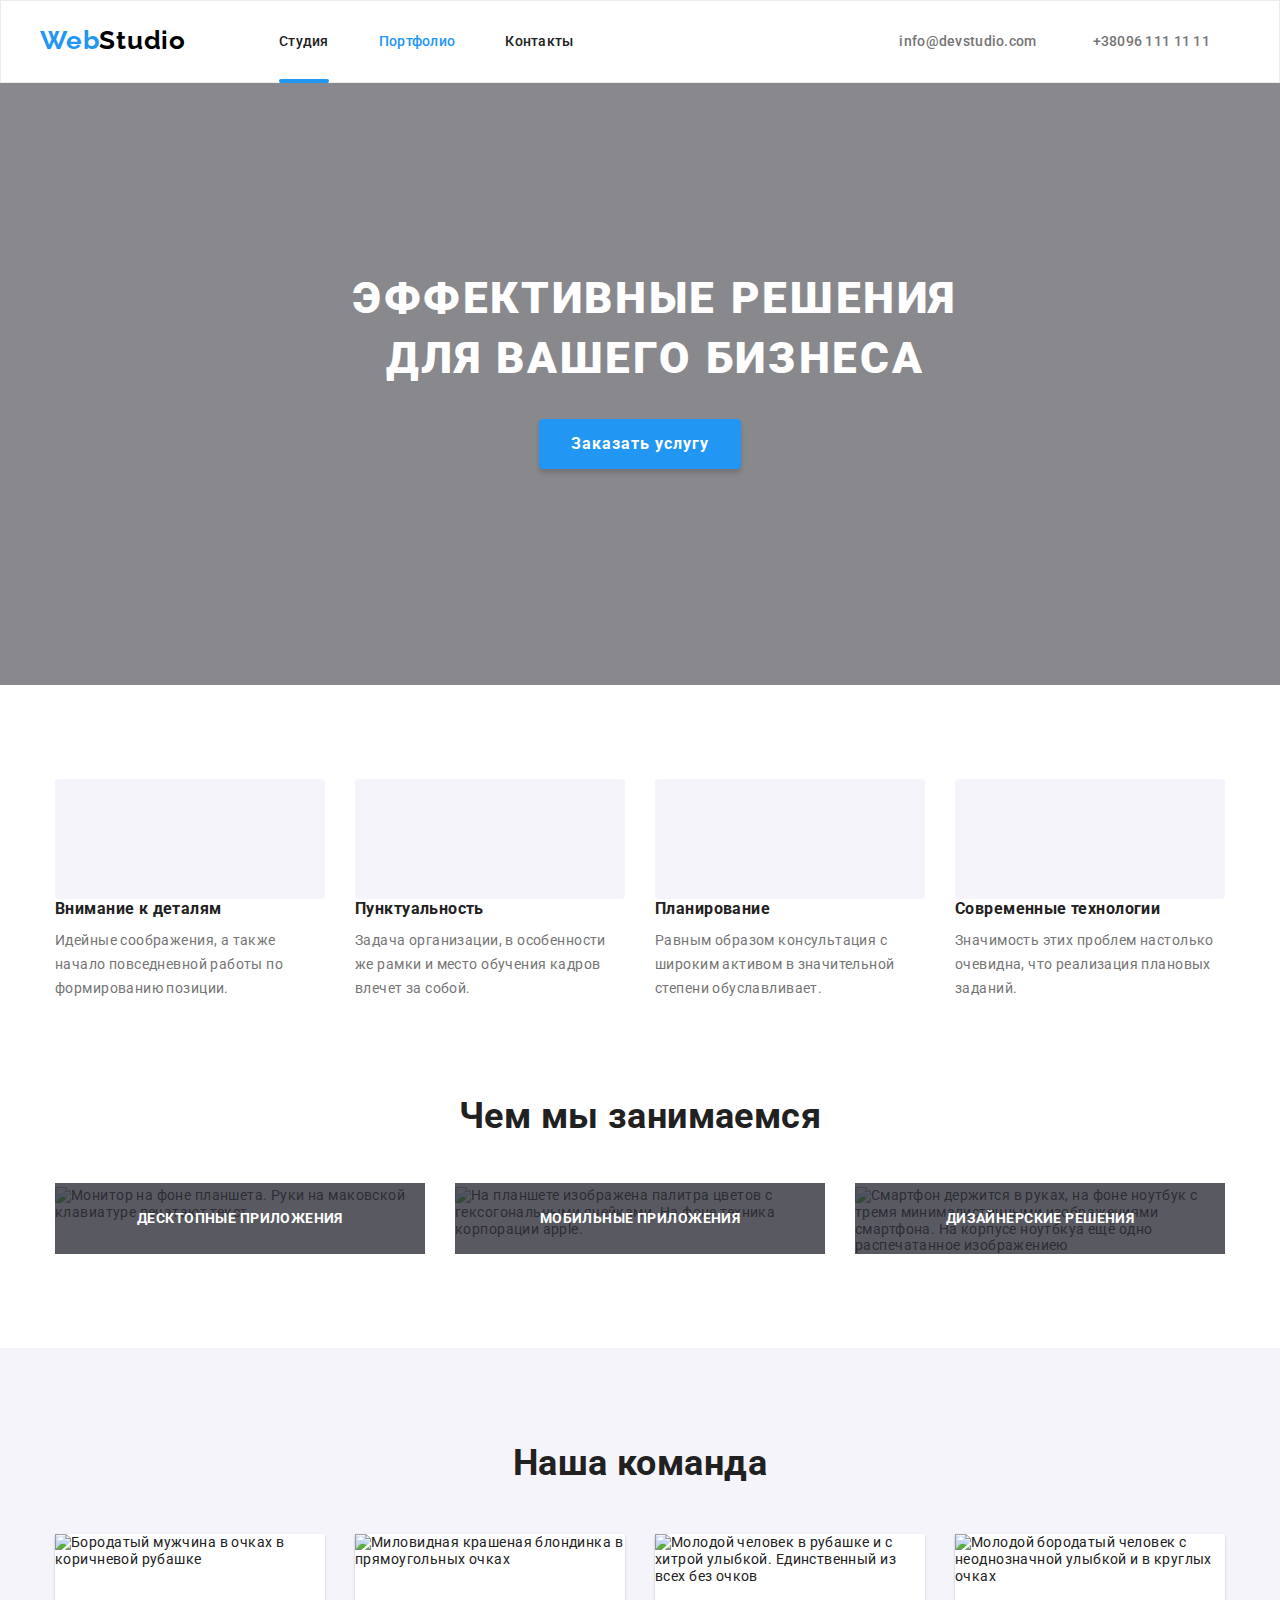
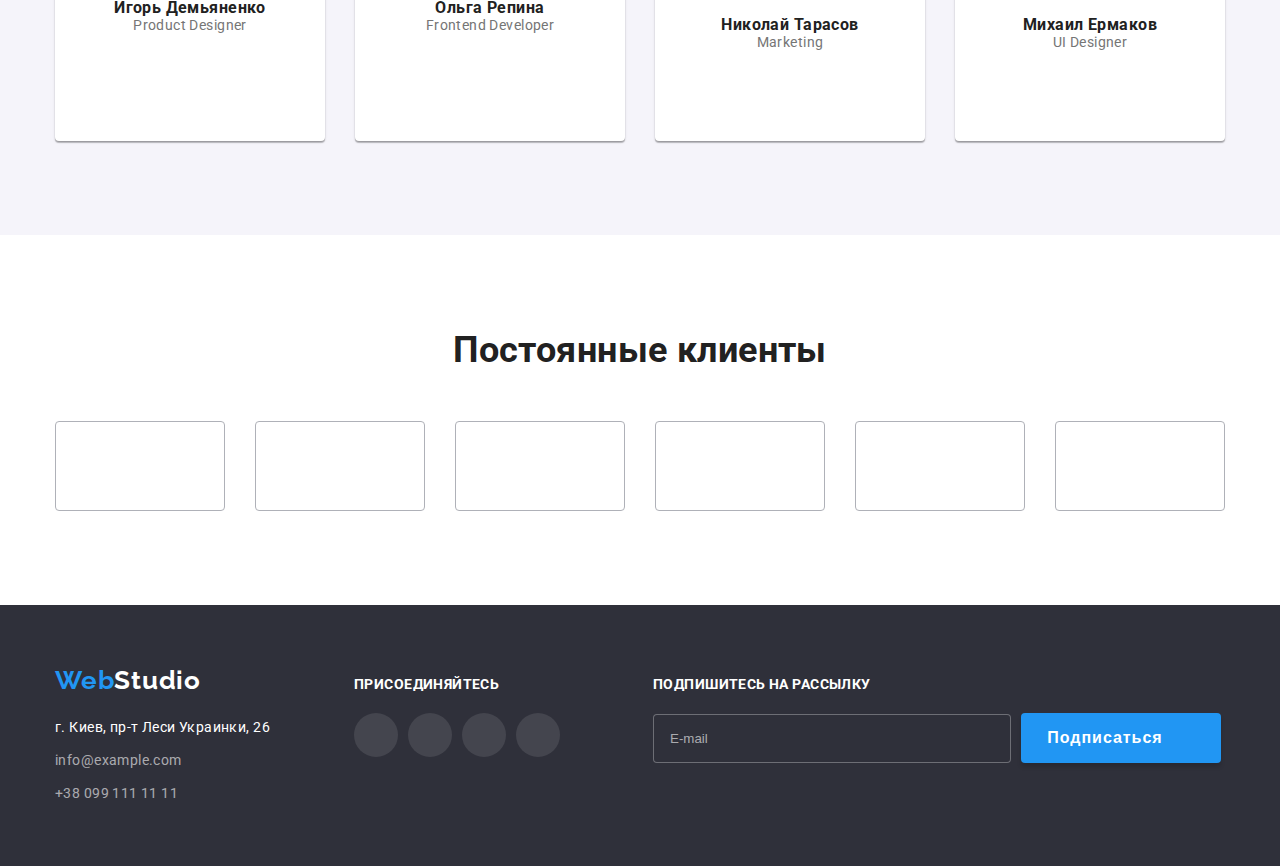
==== commit 8def09f1: "правки" ====
--- a/index.html
+++ b/index.html
@@ -23,8 +23,8 @@
                 <a class="header-element logo" href="./">Web<span class="logotop">Studio</span></a>
                 <ul class="header-element navigation list header-element-navigation-list">
                     <!--Панель навигации-->
-                    <li class="header-element studio-link"><a class="header-element header-link" href="./">Студия</a></li>
-                    <li class="header-element portfolio-link current-page"><a class="header-element header-link current"
+                    <li class="header-element studio-link current-page"><a class="header-element header-link" href="./">Студия</a></li>
+                    <li class="header-element portfolio-link"><a class="header-element header-link current"
                             href="./portfolio.html">Портфолио</a></li>
                     <li class="header-element contacts-link"><a class="header-element header-link" href="./">Контакты</a>
                     </li>
@@ -48,7 +48,7 @@
 
     <main>
     <!--Перый блок-->
-    <section class="banner main-index-element">
+    <section class="banner main-index-element banner-main-index-element">
     <div class="container">
             <h1 class="main-title">Эффективные решения для вашего бизнеса</h1>
         <button class="button primary" type="button" data-modal-open> Заказать услугу</button>
--- a/css/main.min.css
+++ b/css/main.min.css
@@ -1,2 +1,2 @@
-html{-webkit-box-sizing:border-box;box-sizing:border-box}*,*::before,*::after{-webkit-box-sizing:border-box;box-sizing:border-box;margin:0;padding:0}h1,h2,h3,h4,h5,h6{padding:0;margin:0}img{display:block;max-width:100%;height:auto}body{background-color:#fff;color:#212121;font-family:Roboto, sans-serif;font-size:14px;line-height:1.2;letter-spacing:0.03em;margin:0}.hidden{position:absolute;clip:rect(0 0 0 0);width:1px;height:1px;margin:1px}.list{list-style:none}a:hover,a:focus{color:#2196f3}.container{width:1200px;padding-left:15px;padding-right:15px;margin:auto}.button{color:#212121;background-color:#fff;border-radius:4px;border:0;cursor:pointer;-webkit-transition:background-color 250ms cubic-bezier(0.4, 0, 0.2, 1),color 250ms cubic-bezier(0.4, 0, 0.2, 1),-webkit-box-shadow 250ms cubic-bezier(0.4, 0, 0.2, 1);transition:background-color 250ms cubic-bezier(0.4, 0, 0.2, 1),color 250ms cubic-bezier(0.4, 0, 0.2, 1),-webkit-box-shadow 250ms cubic-bezier(0.4, 0, 0.2, 1);transition:background-color 250ms cubic-bezier(0.4, 0, 0.2, 1),color 250ms cubic-bezier(0.4, 0, 0.2, 1),box-shadow 250ms cubic-bezier(0.4, 0, 0.2, 1);transition:background-color 250ms cubic-bezier(0.4, 0, 0.2, 1),color 250ms cubic-bezier(0.4, 0, 0.2, 1),box-shadow 250ms cubic-bezier(0.4, 0, 0.2, 1),-webkit-box-shadow 250ms cubic-bezier(0.4, 0, 0.2, 1)}button[type='button']{font-family:inherit;font-weight:500;font-size:16px;line-height:1.62;text-align:center;border-radius:4px;border:0;-webkit-transition:background-color 250ms cubic-bezier(0.4, 0, 0.2, 1),color 250ms cubic-bezier(0.4, 0, 0.2, 1),-webkit-box-shadow 250ms cubic-bezier(0.4, 0, 0.2, 1);transition:background-color 250ms cubic-bezier(0.4, 0, 0.2, 1),color 250ms cubic-bezier(0.4, 0, 0.2, 1),-webkit-box-shadow 250ms cubic-bezier(0.4, 0, 0.2, 1);transition:background-color 250ms cubic-bezier(0.4, 0, 0.2, 1),color 250ms cubic-bezier(0.4, 0, 0.2, 1),box-shadow 250ms cubic-bezier(0.4, 0, 0.2, 1);transition:background-color 250ms cubic-bezier(0.4, 0, 0.2, 1),color 250ms cubic-bezier(0.4, 0, 0.2, 1),box-shadow 250ms cubic-bezier(0.4, 0, 0.2, 1),-webkit-box-shadow 250ms cubic-bezier(0.4, 0, 0.2, 1)}.button.primary{display:block;color:#fff;background-color:#2196f3;font-weight:bold;font-size:16px;line-height:1.87;letter-spacing:.06em;-webkit-box-shadow:0px 4px 4px rgba(0,0,0,0.15);box-shadow:0px 4px 4px rgba(0,0,0,0.15);padding:10px 32px;margin:30px auto}button.inactive{color:#212121;background-color:#f5f4fa}.main-title{font-weight:900;font-size:44px;line-height:1.36;text-align:center;letter-spacing:.06em;text-transform:uppercase;color:#fff;width:696px}.section-title{font-weight:bold;font-size:36px;line-height:1.17;text-align:center}footer{background-color:#2f303a;padding:60px 0}footer .container{display:-webkit-box;display:-ms-flexbox;display:flex;-webkit-box-align:baseline;-ms-flex-align:baseline;align-items:baseline}footer ul{margin-top:9px}footer a{color:rgba(255,255,255,0.6);text-decoration:none;-webkit-transition:color 250ms cubic-bezier(0.4, 0, 0.2, 1);transition:color 250ms cubic-bezier(0.4, 0, 0.2, 1)}footer address{letter-spacing:0.03em;font-weight:400;color:#fff;font-style:normal}.footer-contacts{line-height:1.71}.footer-contacts li+li{margin-top:9px}.footer-address{margin-top:20px;line-height:1.71}.footer-social{margin-left:74px}.footer-social-header{font-weight:bold;font-size:14px;text-transform:uppercase;color:#fff}.social-nets-logos{display:-webkit-box;display:-ms-flexbox;display:flex;margin-top:20px}.social-nets-logos li{margin-right:10px}.social-nets-logos .social-icon{width:44px;height:44px;border-radius:50%;background-color:rgba(255,255,255,0.1);-webkit-transition:background-color 250ms cubic-bezier(0.4, 0, 0.2, 1);transition:background-color 250ms cubic-bezier(0.4, 0, 0.2, 1)}.social-nets-logos .social-icon:hover,.social-nets-logos .social-icon:focus{background-color:#2196f3}.social-nets-logos li:last-child{margin-right:0}.footer-social .social-icon-item{width:20px;height:20px}.footer-social .social-icon{display:-webkit-inline-box;display:-ms-inline-flexbox;display:inline-flex;-webkit-box-pack:center;-ms-flex-pack:center;justify-content:center;-webkit-box-align:center;-ms-flex-align:center;align-items:center;fill:#fff}.footer-subscription{margin-left:93px}.footer-subscription input{top:-2px;width:358px;padding:16px 16px;margin:0;background-color:#2f303a;border-radius:4px;border:1px solid rgba(255,255,255,0.3);color:rgba(255,255,255,0.6)}.footer-subscription input::-webkit-input-placeholder{color:rgba(255,255,255,0.6)}.footer-subscription input:-ms-input-placeholder{color:rgba(255,255,255,0.6)}.footer-subscription input::-ms-input-placeholder{color:rgba(255,255,255,0.6)}.footer-subscription input::placeholder{color:rgba(255,255,255,0.6)}.subscription-form-text{display:block;font-weight:bold;font-size:14px;line-height:1.2;text-transform:uppercase;color:#fff;margin-bottom:20px}button[name='subscription']{position:relative;width:200px;height:50px;margin-left:7px;border-radius:4px;padding-right:33px;font-weight:bold;font-size:16px;line-height:1.87;-webkit-box-align:center;-ms-flex-align:center;align-items:center;text-align:center;letter-spacing:0.06em;color:#fff;background-color:#2196f3;border:0;cursor:pointer;-webkit-box-shadow:0px 4px 4px rgba(0,0,0,0.15);box-shadow:0px 4px 4px rgba(0,0,0,0.15)}.footer-send-icon{position:absolute;right:28px;top:13px;width:24px;height:24px;fill:#fff}.logobot{color:#fff}header{background-color:#fff;letter-spacing:0.02em;border:1px solid #ececec}header .logo{padding:24px 0 25px 0;margin:auto 0}header .header-element{display:-webkit-box;display:-ms-flexbox;display:flex;padding-left:0}nav{font-weight:500}nav .current{color:#2196f3}nav .current-page::after{position:absolute;bottom:-1px;border-radius:2px;content:'';display:block;width:100%;height:4px;background-color:#2196f3}.logo{text-decoration:none;color:#2196f3;font-family:Raleway, sans-serif;font-weight:bold;font-size:26px;line-height:1.2;letter-spacing:0.03em}.logotop{color:#000}.header-element.navigation.list{margin-left:93px}.header-element.navigation.list li{position:relative}.header-link{font-weight:500;color:#212121;text-decoration:none;padding-top:32px;padding-bottom:32px;-webkit-transition:color 250ms cubic-bezier(0.4, 0, 0.2, 1);transition:color 250ms cubic-bezier(0.4, 0, 0.2, 1)}.studio-link{margin:auto 0;margin-left:0}.portfolio-link{margin:auto 0;margin-left:50px}.contacts-link{margin:auto 0;margin-left:50px}.header-mail .header-link{margin-top:auto;margin-bottom:auto;fill:#757575;fill:currentColor}.header-tel .header-link{margin-left:30px;margin-top:auto;margin-bottom:auto;fill:#757575;fill:currentColor}.header-contacts-icon{display:block;height:16px;width:16px;margin:auto 10px;margin-left:0}.contacts-header-element{margin-left:auto;margin-right:15px}.contacts-link{color:#757575;text-decoration:none;-webkit-transition:color 250ms cubic-bezier(0.4, 0, 0.2, 1);transition:color 250ms cubic-bezier(0.4, 0, 0.2, 1)}.banner{background-color:#c4c4c4;background-image:-webkit-gradient(linear, left bottom, left top, from(rgba(47,48,58,0.4)), to(rgba(47,48,58,0.4))),url(../images/background-image.jpg);background-image:linear-gradient(0deg, rgba(47,48,58,0.4), rgba(47,48,58,0.4)),url(../images/background-image.jpg);background-repeat:no-repeat;background-position:center}.banner .container{width:696px}.banner-main-index-element{padding:186.5px 0;margin:0 auto}.advantages{padding-top:94px;padding-bottom:94px}.advantages p{margin-top:10px;color:#757575;line-height:1.71}.advantages-list{display:-webkit-box;display:-ms-flexbox;display:flex}.advantages-cutebox{width:270px;height:120px;border-radius:4px;background-color:#f5f4fa;display:-webkit-box;display:-ms-flexbox;display:flex;-webkit-box-pack:center;-ms-flex-pack:center;justify-content:center;-webkit-box-align:center;-ms-flex-align:center;align-items:center}.advantages-icon{height:70px;width:70px}.advantages-list-header{color:#212121;font-weight:bold;font-size:14px;line-height:16px;letter-spacing:0.03em;text-transform:uppercase;margin-top:30px}.advantages-list-item{margin-left:30px}.advantages-list-item:first-child{margin-left:0}.abought-work{padding-bottom:94px}.worklist-container{width:1200px;padding:0 15px;margin:0 auto}.work-list{display:-webkit-box;display:-ms-flexbox;display:flex;-ms-flex-wrap:wrap;flex-wrap:wrap;margin-top:50px}.work-list li{margin-left:30px;position:relative}.work-list li:first-child{margin-left:0}.work-list img{display:block;width:370px}.worklist-underscription-div{position:absolute;bottom:0;right:0;left:0;padding:27px 0;background-color:rgba(47,48,58,0.8)}.worklist-underscription{font-weight:bold;font-size:14px;text-align:center;letter-spacing:0.03em;text-transform:uppercase;color:#fff}.team{padding:94px 0 0 0;min-width:1200px;padding-bottom:94px;background-color:#f5f4fa}.team .list{display:-webkit-box;display:-ms-flexbox;display:flex;-webkit-box-pack:center;-ms-flex-pack:center;justify-content:center}.team li:first-child{margin-left:0}.team img{width:270px}.team .team-container{width:270px;padding:30px 32px;display:-webkit-box;display:-ms-flexbox;display:flex;-webkit-box-orient:vertical;-webkit-box-direction:normal;-ms-flex-direction:column;flex-direction:column}.team p{margin-top:10px;color:#757575;margin:0 auto}.team h3{margin:0 auto}.team-list{margin-top:50px;margin-left:auto;margin-right:auto}.team-list>li{margin-left:30px;background-color:#ffffff;width:270px}.advantages-list{margin-left:auto;margin-right:auto}.team-member{-webkit-box-shadow:0px 1px 3px rgba(0,0,0,0.12),0px 1px 1px rgba(0,0,0,0.14),0px 2px 1px rgba(0,0,0,0.2);box-shadow:0px 1px 3px rgba(0,0,0,0.12),0px 1px 1px rgba(0,0,0,0.14),0px 2px 1px rgba(0,0,0,0.2);border-radius:0 0 4px 4px;display:inline-block;width:270px}.team-social-container{margin-top:16px;display:-webkit-box;display:-ms-flexbox;display:flex}.team-social-container ul{display:-webkit-box;display:-ms-flexbox;display:flex}.team-social-container li{margin-left:10px}.team-social-item{width:44px;height:44px;border-radius:50%;background-color:#fff;color:#afb1b8;fill:currentColor;display:-webkit-box;display:-ms-flexbox;display:flex;-webkit-box-align:center;-ms-flex-align:center;align-items:center;-webkit-box-pack:center;-ms-flex-pack:center;justify-content:center;-webkit-transition:background-color 250ms cubic-bezier(0.4, 0, 0.2, 1),color 250ms cubic-bezier(0.4, 0, 0.2, 1);transition:background-color 250ms cubic-bezier(0.4, 0, 0.2, 1),color 250ms cubic-bezier(0.4, 0, 0.2, 1)}.team-social-item:hover{background-color:#2196f3;color:#fff}.team-social-item:focus{background-color:#2196f3;color:#fff}.team-social-icon{width:20px;height:20px}.our-clients .section-title{margin-top:94px}.client-list{margin-top:50px;margin-bottom:94px;display:-webkit-box;display:-ms-flexbox;display:flex}.client-list .clients-link{display:block;width:170px;height:90px;border:1px solid #afb1b8;border-radius:4px;fill:currentColor;display:-webkit-box;display:-ms-flexbox;display:flex;-webkit-box-pack:center;-ms-flex-pack:center;justify-content:center;-webkit-box-align:center;-ms-flex-align:center;align-items:center;-webkit-transition:color 250ms cubic-bezier(0.4, 0, 0.2, 1),border-color 250ms cubic-bezier(0.4, 0, 0.2, 1);transition:color 250ms cubic-bezier(0.4, 0, 0.2, 1),border-color 250ms cubic-bezier(0.4, 0, 0.2, 1)}.client-list .clients-link:visited{color:#afb1b8}.client-list .clients-link:hover,.client-list .clients-link:focus{color:#2196f3;border-color:#2196f3}.client-list li+li{margin-left:30px}.client-one .client-icon{width:44.27px;height:90px}.client-two .client-icon{width:40px;height:90px}.client-three .client-icon{width:41px;height:90px}.client-four .client-icon{width:79.66px;height:90px}.client-five .client-icon{width:59px;height:90px}.client-six .client-icon{width:88.48px;height:90px}.backdrop{position:fixed;top:0;left:0;width:100%;height:100%;opacity:1;visibility:visible;background-color:rgba(0,0,0,0.2);-webkit-transition:opacity 250ms cubic-bezier(0.4, 0, 0.2, 1);transition:opacity 250ms cubic-bezier(0.4, 0, 0.2, 1)}.backdrop.is-hidden{visibility:hidden;opacity:0;pointer-events:none}.modal{position:absolute;top:50%;left:50%;width:528px;height:581px;padding:40px;-webkit-box-shadow:0px 1px 3px rgba(0,0,0,0.12),0px 1px 1px rgba(0,0,0,0.14),0px 2px 1px rgba(0,0,0,0.2);box-shadow:0px 1px 3px rgba(0,0,0,0.12),0px 1px 1px rgba(0,0,0,0.14),0px 2px 1px rgba(0,0,0,0.2);border-radius:4px;background-color:#fff;-webkit-transform:translate(-50%, -50%);transform:translate(-50%, -50%);-webkit-transition:visibility 250ms cubic-bezier(0.4, 0, 0.2, 1),-webkit-transform 250ms cubic-bezier(0.4, 0, 0.2, 1);transition:visibility 250ms cubic-bezier(0.4, 0, 0.2, 1),-webkit-transform 250ms cubic-bezier(0.4, 0, 0.2, 1);transition:transform 250ms cubic-bezier(0.4, 0, 0.2, 1),visibility 250ms cubic-bezier(0.4, 0, 0.2, 1);transition:transform 250ms cubic-bezier(0.4, 0, 0.2, 1),visibility 250ms cubic-bezier(0.4, 0, 0.2, 1),-webkit-transform 250ms cubic-bezier(0.4, 0, 0.2, 1)}.modal .first-modal-header{margin-top:12px}.modal .header-label{position:absolute;bottom:44px;font-weight:normal;font-size:12px;line-height:14px;letter-spacing:0.01em;color:#757575}.modal input{padding:11px 42px;width:448px;border:1px solid rgba(33,33,33,0.2);border-radius:4px;-webkit-transition:border 250ms cubic-bezier(0.4, 0, 0.2, 1);transition:border 250ms cubic-bezier(0.4, 0, 0.2, 1)}.modal textarea{-webkit-transition:border 250ms cubic-bezier(0.4, 0, 0.2, 1);transition:border 250ms cubic-bezier(0.4, 0, 0.2, 1)}.modal textarea{width:448px;height:120px;padding:11px 16px;border-radius:4px;border:1px solid rgba(33,33,33,0.2);resize:none}.modal textarea:hover{border:1px solid #2196f3}.modal textarea:focus{border:1px solid #2196f3}.modal textarea::-webkit-input-placeholder{font-size:12px;line-height:14px;letter-spacing:0.01em;color:rgba(117,117,117,0.5)}.modal textarea:-ms-input-placeholder{font-size:12px;line-height:14px;letter-spacing:0.01em;color:rgba(117,117,117,0.5)}.modal textarea::-ms-input-placeholder{font-size:12px;line-height:14px;letter-spacing:0.01em;color:rgba(117,117,117,0.5)}.modal textarea::placeholder{font-size:12px;line-height:14px;letter-spacing:0.01em;color:rgba(117,117,117,0.5)}.modal input:focus{border:1px solid #2196f3}.modal input:hover{border:1px solid #2196f3}.modal a,.modal a:visited{color:#2196f3}.modal-close-button{position:absolute;top:8px;right:8px;display:block;width:30px;height:30px;border:1px solid rgba(0,0,0,0.1);border-radius:50%;background-color:#fff;cursor:pointer;fill:currentColor;-webkit-transition:color 250ms cubic-bezier(0.4, 0, 0.2, 1);transition:color 250ms cubic-bezier(0.4, 0, 0.2, 1)}.modal-close-button:hover,.modal-close-button:focus{color:#2196f3}.modal-close-button-cros{width:11px;height:11px;position:relative;top:1px}.modal-header{font-weight:bold;font-size:20px;line-height:1.15;text-align:center;color:#212121}.name-for-callback{margin-top:30px}.name-for-callback+.tel-for-callback{margin-top:28px}.comment-for-callback{margin-top:28px}.modal-container{position:relative;width:448px;height:40px;fill:#212121;fill:currentColor}.modal-container-comment{position:relative;width:448px;height:120px;fill:#212121;fill:currentColor}.tel-for-callback+.email-for-callback{margin-top:28px}.modal-person{position:absolute;left:15px;top:50%;-webkit-transform:translateY(-50%);transform:translateY(-50%);width:12px;height:12px;cursor:pointer;-webkit-transition:color 250ms cubic-bezier(0.4, 0, 0.2, 1);transition:color 250ms cubic-bezier(0.4, 0, 0.2, 1)}.modal-tel{position:absolute;left:15px;top:50%;-webkit-transform:translateY(-50%);transform:translateY(-50%);width:13px;height:13px;cursor:pointer;-webkit-transition:color 250ms cubic-bezier(0.4, 0, 0.2, 1);transition:color 250ms cubic-bezier(0.4, 0, 0.2, 1)}.modal-mail{position:absolute;left:15px;top:50%;-webkit-transform:translateY(-50%);transform:translateY(-50%);width:15px;height:12px;cursor:pointer;-webkit-transition:color 250ms cubic-bezier(0.4, 0, 0.2, 1);transition:color 250ms cubic-bezier(0.4, 0, 0.2, 1)}.modal-container:focus-within{color:#2196f3}.header-for-comment{position:absolute;top:-18px}.acceptence{position:relative}.terms-of-use-checkbox{position:relative;cursor:pointer}.terms-of-use{position:absolute;top:19px;margin-left:36px;width:400.18px;font-size:14px;line-height:1.71;color:#757575}.checkbox-visual::before{content:'';position:absolute;top:25px;left:13px;width:12px;height:12px;-webkit-box-shadow:0 0 0 0.13em #212121;box-shadow:0 0 0 0.13em #212121;border-radius:0.2px;background-color:#fff;-webkit-transition:background-color 250ms cubic-bezier(0.4, 0, 0.2, 1),-webkit-box-shadow 250ms cubic-bezier(0.4, 0, 0.2, 1);transition:background-color 250ms cubic-bezier(0.4, 0, 0.2, 1),-webkit-box-shadow 250ms cubic-bezier(0.4, 0, 0.2, 1);transition:background-color 250ms cubic-bezier(0.4, 0, 0.2, 1),box-shadow 250ms cubic-bezier(0.4, 0, 0.2, 1);transition:background-color 250ms cubic-bezier(0.4, 0, 0.2, 1),box-shadow 250ms cubic-bezier(0.4, 0, 0.2, 1),-webkit-box-shadow 250ms cubic-bezier(0.4, 0, 0.2, 1)}.terms-checkbox:checked+.checkbox-visual::before{background-color:#212121;background-image:url(../images/check.svg);background-position:center;background-repeat:no-repeat}.terms-checkbox:focus+.checkbox-visual::before,.terms-of-use-checkbox:hover .checkbox-visual::before{background-color:#fff;-webkit-box-shadow:0 0 0 0.13em #2196f3;box-shadow:0 0 0 0.13em #2196f3}.terms-checkbox:checked:focus+.checkbox-visual::before,.terms-of-use-checkbox:hover .terms-checkbox:checked+.checkbox-visual::before{background-color:#2196f3;-webkit-box-shadow:0 0 0 0.13em #2196f3;box-shadow:0 0 0 0.13em #2196f3;background-image:url(../images/check.svg);background-position:center;background-repeat:no-repeat}.modal-submit-btn{display:inline-block;padding:10px 55.5px;background:#2196f3;-webkit-box-shadow:0px 4px 4px rgba(0,0,0,0.15);box-shadow:0px 4px 4px rgba(0,0,0,0.15);border-radius:4px;border:none;font-weight:700;font-size:16px;line-height:1.87;letter-spacing:0.06em;color:#fff;position:absolute;bottom:40px;left:50%;-webkit-transform:translateX(-50%);transform:translateX(-50%);cursor:pointer}.filters{display:-webkit-box;display:-ms-flexbox;display:flex;-webkit-box-pack:center;-ms-flex-pack:center;justify-content:center;-ms-flex-preferred-size:calc(100% / 5 - 10px);flex-basis:calc(100% / 5 - 10px);margin-top:94px;margin-left:-8px}.filters li{margin-left:8px}.filters li:first-child{margin-left:0}.filters li+li{margin-left:8px}.checkbox-hide{position:absolute;width:1px;height:1px;overflow:hidden;clip:rect(0 0 0 0)}.checkbox-portfolio:checked+.works-filter{background-color:#2196f3;color:#fff;-webkit-box-shadow:0px 3px 1px rgba(0,0,0,0.1),0px 1px 2px rgba(0,0,0,0.08),0px 2px 2px rgba(0,0,0,0.12);box-shadow:0px 3px 1px rgba(0,0,0,0.1),0px 1px 2px rgba(0,0,0,0.08),0px 2px 2px rgba(0,0,0,0.12)}.works-filter{font-family:inherit;font-weight:500;font-size:16px;line-height:1.62;text-align:center;border-radius:4px;border:0;padding:6px 22px;cursor:pointer;background-color:#f5f4fa;-webkit-transition:background-color 250ms cubic-bezier(0.4, 0, 0.2, 1),color 250ms cubic-bezier(0.4, 0, 0.2, 1),-webkit-box-shadow 250ms cubic-bezier(0.4, 0, 0.2, 1);transition:background-color 250ms cubic-bezier(0.4, 0, 0.2, 1),color 250ms cubic-bezier(0.4, 0, 0.2, 1),-webkit-box-shadow 250ms cubic-bezier(0.4, 0, 0.2, 1);transition:background-color 250ms cubic-bezier(0.4, 0, 0.2, 1),color 250ms cubic-bezier(0.4, 0, 0.2, 1),box-shadow 250ms cubic-bezier(0.4, 0, 0.2, 1);transition:background-color 250ms cubic-bezier(0.4, 0, 0.2, 1),color 250ms cubic-bezier(0.4, 0, 0.2, 1),box-shadow 250ms cubic-bezier(0.4, 0, 0.2, 1),-webkit-box-shadow 250ms cubic-bezier(0.4, 0, 0.2, 1)}.works-filter:hover,.works-filter:focus{background-color:#2196f3;color:#fff;border-radius:4px;border:0 solid #ffffff;padding:6px 22px;-webkit-box-shadow:0px 3px 1px rgba(0,0,0,0.1),0px 1px 2px rgba(0,0,0,0.08),0px 2px 2px rgba(0,0,0,0.12);box-shadow:0px 3px 1px rgba(0,0,0,0.1),0px 1px 2px rgba(0,0,0,0.08),0px 2px 2px rgba(0,0,0,0.12)}.works-filter.checked{background-color:#2196f3;color:#fff;-webkit-box-shadow:0px 3px 1px rgba(0,0,0,0.1),0px 1px 2px rgba(0,0,0,0.08),0px 2px 2px rgba(0,0,0,0.12);box-shadow:0px 3px 1px rgba(0,0,0,0.1),0px 1px 2px rgba(0,0,0,0.08),0px 2px 2px rgba(0,0,0,0.12)}.portfolio-main{padding-bottom:94px}.container .portfolio-innerheit{display:-webkit-box;display:-ms-flexbox;display:flex;-ms-flex-wrap:wrap;flex-wrap:wrap;margin-top:20px}.portfolio-item{margin-left:30px;margin-top:30px;-ms-flex-preferred-size:calc(100% / 3 - $standard-margin);flex-basis:calc(100% / 3 - $standard-margin);border:1px solid #eeeeee;width:370px}.portfolio-item:first-child{margin-left:0}.portfolio-item:nth-child(3n-2){margin-left:0}.portfolio-item .container{-webkit-box-orient:vertical;-webkit-box-direction:normal;-ms-flex-direction:column;flex-direction:column;padding:20px 24px;width:370px}.portfolio-item-link{display:block;width:100%;-webkit-transition:-webkit-box-shadow 250ms cubic-bezier(0.4, 0, 0.2, 1);transition:-webkit-box-shadow 250ms cubic-bezier(0.4, 0, 0.2, 1);transition:box-shadow 250ms cubic-bezier(0.4, 0, 0.2, 1);transition:box-shadow 250ms cubic-bezier(0.4, 0, 0.2, 1), -webkit-box-shadow 250ms cubic-bezier(0.4, 0, 0.2, 1)}.portfolio-item-link:hover,.portfolio-item-link:focus{-webkit-box-shadow:0px 1px 1px rgba(0,0,0,0.12),0px 4px 4px rgba(0,0,0,0.06),1px 4px 6px rgba(0,0,0,0.16);box-shadow:0px 1px 1px rgba(0,0,0,0.12),0px 4px 4px rgba(0,0,0,0.06),1px 4px 6px rgba(0,0,0,0.16)}.portfolio-innerheit h3{font-weight:bold;font-size:18px;line-height:2;letter-spacing:.06em}.portfolio-innerheit a:visited{text-decoration:none;color:#212121}.portfolio-innerheit p{color:#757575;font-size:16px;line-height:1.87}.portfolio-innerheit a{text-decoration:none}.portfolio-image{position:relative;widows:370px;height:294px;margin-left:0;margin-bottom:0;overflow:hidden}.portfolio-item-link:focus .portfolio-image-description,.portfolio-item-link:hover .portfolio-image-description{-webkit-transform:translateY(0);transform:translateY(0)}.portfolio-image-description{position:absolute;top:0;left:0;width:100%;height:100%;background-color:rgba(33,150,243,0.9);font-size:18px;line-height:1.56;letter-spacing:0.03em;color:#fff;-webkit-transform:translatey(101%);transform:translatey(101%);-webkit-transition:-webkit-transform 250ms cubic-bezier(0.4, 0, 0.2, 1);transition:-webkit-transform 250ms cubic-bezier(0.4, 0, 0.2, 1);transition:transform 250ms cubic-bezier(0.4, 0, 0.2, 1);transition:transform 250ms cubic-bezier(0.4, 0, 0.2, 1), -webkit-transform 250ms cubic-bezier(0.4, 0, 0.2, 1)}.portfolio-description-innerheit{position:absolute;top:50%;left:13%;-webkit-transform:translate(-7%, -50%);transform:translate(-7%, -50%)}
+html{-webkit-box-sizing:border-box;box-sizing:border-box}*,*::before,*::after{-webkit-box-sizing:border-box;box-sizing:border-box;margin:0;padding:0}h1,h2,h3,h4,h5,h6{padding:0;margin:0}img{display:block;max-width:100%;height:auto}body{background-color:#fff;color:#212121;font-family:Roboto, sans-serif;font-size:14px;line-height:1.2;letter-spacing:0.03em;margin:0}.hidden{position:absolute;clip:rect(0 0 0 0);width:1px;height:1px;margin:1px}.list{list-style:none}a:hover,a:focus{color:#2196f3}.container{width:1200px;padding-left:15px;padding-right:15px;margin:auto}.button{color:#212121;background-color:#fff;border-radius:4px;border:0;cursor:pointer;-webkit-transition:background-color 250ms cubic-bezier(0.4, 0, 0.2, 1),color 250ms cubic-bezier(0.4, 0, 0.2, 1),-webkit-box-shadow 250ms cubic-bezier(0.4, 0, 0.2, 1);transition:background-color 250ms cubic-bezier(0.4, 0, 0.2, 1),color 250ms cubic-bezier(0.4, 0, 0.2, 1),-webkit-box-shadow 250ms cubic-bezier(0.4, 0, 0.2, 1);transition:background-color 250ms cubic-bezier(0.4, 0, 0.2, 1),color 250ms cubic-bezier(0.4, 0, 0.2, 1),box-shadow 250ms cubic-bezier(0.4, 0, 0.2, 1);transition:background-color 250ms cubic-bezier(0.4, 0, 0.2, 1),color 250ms cubic-bezier(0.4, 0, 0.2, 1),box-shadow 250ms cubic-bezier(0.4, 0, 0.2, 1),-webkit-box-shadow 250ms cubic-bezier(0.4, 0, 0.2, 1)}button[type='button']{font-family:inherit;font-weight:500;font-size:16px;line-height:1.62;text-align:center;border-radius:4px;border:0;-webkit-transition:background-color 250ms cubic-bezier(0.4, 0, 0.2, 1),color 250ms cubic-bezier(0.4, 0, 0.2, 1),-webkit-box-shadow 250ms cubic-bezier(0.4, 0, 0.2, 1);transition:background-color 250ms cubic-bezier(0.4, 0, 0.2, 1),color 250ms cubic-bezier(0.4, 0, 0.2, 1),-webkit-box-shadow 250ms cubic-bezier(0.4, 0, 0.2, 1);transition:background-color 250ms cubic-bezier(0.4, 0, 0.2, 1),color 250ms cubic-bezier(0.4, 0, 0.2, 1),box-shadow 250ms cubic-bezier(0.4, 0, 0.2, 1);transition:background-color 250ms cubic-bezier(0.4, 0, 0.2, 1),color 250ms cubic-bezier(0.4, 0, 0.2, 1),box-shadow 250ms cubic-bezier(0.4, 0, 0.2, 1),-webkit-box-shadow 250ms cubic-bezier(0.4, 0, 0.2, 1)}.button.primary{display:block;color:#fff;background-color:#2196f3;font-weight:bold;font-size:16px;line-height:1.87;letter-spacing:.06em;-webkit-box-shadow:0px 4px 4px rgba(0,0,0,0.15);box-shadow:0px 4px 4px rgba(0,0,0,0.15);padding:10px 32px;margin:30px auto}button.inactive{color:#212121;background-color:#f5f4fa}.main-title{font-weight:900;font-size:44px;line-height:1.36;text-align:center;letter-spacing:.06em;text-transform:uppercase;color:#fff;width:696px}.section-title{font-weight:bold;font-size:36px;line-height:1.17;text-align:center}footer{background-color:#2f303a;padding:60px 0}footer .container{display:-webkit-box;display:-ms-flexbox;display:flex;-webkit-box-align:baseline;-ms-flex-align:baseline;align-items:baseline}footer ul{margin-top:9px}footer a{color:rgba(255,255,255,0.6);text-decoration:none;-webkit-transition:color 250ms cubic-bezier(0.4, 0, 0.2, 1);transition:color 250ms cubic-bezier(0.4, 0, 0.2, 1)}footer address{letter-spacing:0.03em;font-weight:400;color:#fff;font-style:normal}.footer-contacts{line-height:1.71}.footer-contacts li+li{margin-top:9px}.footer-address{margin-top:20px;line-height:1.71}.footer-social{margin-left:84px}.footer-social-header{font-weight:bold;font-size:14px;text-transform:uppercase;color:#fff}.social-nets-logos{display:-webkit-box;display:-ms-flexbox;display:flex;margin-top:20px}.social-nets-logos li{margin-right:10px}.social-nets-logos .social-icon{width:44px;height:44px;border-radius:50%;background-color:rgba(255,255,255,0.1);-webkit-transition:background-color 250ms cubic-bezier(0.4, 0, 0.2, 1);transition:background-color 250ms cubic-bezier(0.4, 0, 0.2, 1)}.social-nets-logos .social-icon:hover,.social-nets-logos .social-icon:focus{background-color:#2196f3}.social-nets-logos li:last-child{margin-right:0}.footer-social .social-icon-item{width:20px;height:20px}.footer-social .social-icon{display:-webkit-inline-box;display:-ms-inline-flexbox;display:inline-flex;-webkit-box-pack:center;-ms-flex-pack:center;justify-content:center;-webkit-box-align:center;-ms-flex-align:center;align-items:center;fill:#fff}.footer-subscription{margin-left:93px}.footer-subscription input{top:-2px;width:358px;padding:16px 16px;margin:0;background-color:#2f303a;border-radius:4px;border:1px solid rgba(255,255,255,0.3);color:rgba(255,255,255,0.6)}.footer-subscription input::-webkit-input-placeholder{color:rgba(255,255,255,0.6)}.footer-subscription input:-ms-input-placeholder{color:rgba(255,255,255,0.6)}.footer-subscription input::-ms-input-placeholder{color:rgba(255,255,255,0.6)}.footer-subscription input::placeholder{color:rgba(255,255,255,0.6)}.subscription-form-text{display:block;font-weight:bold;font-size:14px;line-height:1.2;text-transform:uppercase;color:#fff;margin-bottom:20px}button[name='subscription']{position:relative;width:200px;height:50px;margin-left:7px;border-radius:4px;padding-right:33px;font-weight:bold;font-size:16px;line-height:1.87;-webkit-box-align:center;-ms-flex-align:center;align-items:center;text-align:center;letter-spacing:0.06em;color:#fff;background-color:#2196f3;border:0;cursor:pointer;-webkit-box-shadow:0px 4px 4px rgba(0,0,0,0.15);box-shadow:0px 4px 4px rgba(0,0,0,0.15)}.footer-send-icon{position:absolute;right:28px;top:13px;width:24px;height:24px;fill:#fff}.logobot{color:#fff}header{background-color:#fff;letter-spacing:0.02em;border:1px solid #ececec}header .logo{padding:24px 0 25px 0;margin:auto 0}header .header-element{display:-webkit-box;display:-ms-flexbox;display:flex;padding-left:0}nav{font-weight:500}nav .current{color:#2196f3}nav .current-page::after{position:absolute;bottom:-1px;border-radius:2px;content:'';display:block;width:100%;height:4px;background-color:#2196f3}.logo{text-decoration:none;color:#2196f3;font-family:Raleway, sans-serif;font-weight:bold;font-size:26px;line-height:1.2;letter-spacing:0.03em}.logotop{color:#000}.header-element.navigation.list{margin-left:93px}.header-element.navigation.list li{position:relative}.header-link{font-weight:500;color:#212121;text-decoration:none;padding-top:32px;padding-bottom:32px;-webkit-transition:color 250ms cubic-bezier(0.4, 0, 0.2, 1);transition:color 250ms cubic-bezier(0.4, 0, 0.2, 1)}.studio-link{margin:auto 0;margin-left:0}.portfolio-link{margin:auto 0;margin-left:50px}.contacts-link{margin:auto 0;margin-left:50px}.header-mail .header-link{margin-top:auto;margin-bottom:auto;fill:#757575;fill:currentColor}.header-tel .header-link{margin-left:30px;margin-top:auto;margin-bottom:auto;fill:#757575;fill:currentColor}.header-contacts-icon{display:block;height:16px;width:16px;margin:auto 10px;margin-left:0}.contacts-header-element{margin-left:auto;margin-right:15px}.contacts-link{color:#757575;text-decoration:none;-webkit-transition:color 250ms cubic-bezier(0.4, 0, 0.2, 1);transition:color 250ms cubic-bezier(0.4, 0, 0.2, 1)}.banner{background-color:#c4c4c4;background-image:-webkit-gradient(linear, left bottom, left top, from(rgba(47,48,58,0.4)), to(rgba(47,48,58,0.4))),url(../images/background-image.jpg);background-image:linear-gradient(0deg, rgba(47,48,58,0.4), rgba(47,48,58,0.4)),url(../images/background-image.jpg);background-repeat:no-repeat;background-position:center}.banner .container{width:696px}.banner-main-index-element{padding:186.5px 0;margin:0 auto}.advantages{padding-top:94px;padding-bottom:94px}.advantages p{margin-top:10px;color:#757575;line-height:1.71}.advantages-list{display:-webkit-box;display:-ms-flexbox;display:flex}.advantages-cutebox{width:270px;height:120px;border-radius:4px;background-color:#f5f4fa;display:-webkit-box;display:-ms-flexbox;display:flex;-webkit-box-pack:center;-ms-flex-pack:center;justify-content:center;-webkit-box-align:center;-ms-flex-align:center;align-items:center}.advantages-icon{height:70px;width:70px}.advantages-list-header{color:#212121;font-weight:bold;font-size:14px;line-height:16px;letter-spacing:0.03em;text-transform:uppercase;margin-top:30px}.advantages-list-item{margin-left:30px}.advantages-list-item:first-child{margin-left:0}.abought-work{padding-bottom:94px}.worklist-container{width:1200px;padding:0 15px;margin:0 auto}.work-list{display:-webkit-box;display:-ms-flexbox;display:flex;-ms-flex-wrap:wrap;flex-wrap:wrap;margin-top:50px}.work-list li{margin-left:30px;position:relative}.work-list li:first-child{margin-left:0}.work-list img{display:block;width:370px}.worklist-underscription-div{position:absolute;bottom:0;right:0;left:0;padding:27px 0;background-color:rgba(47,48,58,0.8)}.worklist-underscription{font-weight:bold;font-size:14px;text-align:center;letter-spacing:0.03em;text-transform:uppercase;color:#fff}.team{padding:94px 0 0 0;min-width:1200px;padding-bottom:94px;background-color:#f5f4fa}.team .list{display:-webkit-box;display:-ms-flexbox;display:flex;-webkit-box-pack:center;-ms-flex-pack:center;justify-content:center}.team li:first-child{margin-left:0}.team img{width:270px}.team .team-container{width:270px;padding:30px 32px;display:-webkit-box;display:-ms-flexbox;display:flex;-webkit-box-orient:vertical;-webkit-box-direction:normal;-ms-flex-direction:column;flex-direction:column}.team p{margin-top:10px;color:#757575;margin:0 auto}.team h3{margin:0 auto}.team-list{margin-top:50px;margin-left:auto;margin-right:auto}.team-list>li{margin-left:30px;background-color:#ffffff;width:270px}.advantages-list{margin-left:auto;margin-right:auto}.team-member{-webkit-box-shadow:0px 1px 3px rgba(0,0,0,0.12),0px 1px 1px rgba(0,0,0,0.14),0px 2px 1px rgba(0,0,0,0.2);box-shadow:0px 1px 3px rgba(0,0,0,0.12),0px 1px 1px rgba(0,0,0,0.14),0px 2px 1px rgba(0,0,0,0.2);border-radius:0 0 4px 4px;display:inline-block;width:270px}.team-social-container{margin-top:16px;display:-webkit-box;display:-ms-flexbox;display:flex}.team-social-container ul{display:-webkit-box;display:-ms-flexbox;display:flex}.team-social-container li{margin-left:10px}.team-social-item{width:44px;height:44px;border-radius:50%;background-color:#fff;color:#afb1b8;fill:currentColor;display:-webkit-box;display:-ms-flexbox;display:flex;-webkit-box-align:center;-ms-flex-align:center;align-items:center;-webkit-box-pack:center;-ms-flex-pack:center;justify-content:center;-webkit-transition:background-color 250ms cubic-bezier(0.4, 0, 0.2, 1),color 250ms cubic-bezier(0.4, 0, 0.2, 1);transition:background-color 250ms cubic-bezier(0.4, 0, 0.2, 1),color 250ms cubic-bezier(0.4, 0, 0.2, 1)}.team-social-item:hover{background-color:#2196f3;color:#fff}.team-social-item:focus{background-color:#2196f3;color:#fff}.team-social-icon{width:20px;height:20px}.our-clients .section-title{margin-top:94px}.client-list{margin-top:50px;margin-bottom:94px;display:-webkit-box;display:-ms-flexbox;display:flex}.client-list .clients-link{display:block;width:170px;height:90px;border:1px solid #afb1b8;border-radius:4px;fill:currentColor;display:-webkit-box;display:-ms-flexbox;display:flex;-webkit-box-pack:center;-ms-flex-pack:center;justify-content:center;-webkit-box-align:center;-ms-flex-align:center;align-items:center;-webkit-transition:color 250ms cubic-bezier(0.4, 0, 0.2, 1),border-color 250ms cubic-bezier(0.4, 0, 0.2, 1);transition:color 250ms cubic-bezier(0.4, 0, 0.2, 1),border-color 250ms cubic-bezier(0.4, 0, 0.2, 1)}.client-list .clients-link:visited{color:#afb1b8}.client-list .clients-link:hover,.client-list .clients-link:focus{color:#2196f3;border-color:#2196f3}.client-list li+li{margin-left:30px}.client-one .client-icon{width:44.27px;height:90px}.client-two .client-icon{width:40px;height:90px}.client-three .client-icon{width:41px;height:90px}.client-four .client-icon{width:79.66px;height:90px}.client-five .client-icon{width:59px;height:90px}.client-six .client-icon{width:88.48px;height:90px}.backdrop{position:fixed;top:0;left:0;width:100%;height:100%;opacity:1;visibility:visible;background-color:rgba(0,0,0,0.2);-webkit-transition:opacity 250ms cubic-bezier(0.4, 0, 0.2, 1);transition:opacity 250ms cubic-bezier(0.4, 0, 0.2, 1)}.backdrop.is-hidden{visibility:hidden;opacity:0;pointer-events:none}.modal{position:absolute;top:50%;left:50%;width:528px;height:581px;padding:40px;-webkit-box-shadow:0px 1px 3px rgba(0,0,0,0.12),0px 1px 1px rgba(0,0,0,0.14),0px 2px 1px rgba(0,0,0,0.2);box-shadow:0px 1px 3px rgba(0,0,0,0.12),0px 1px 1px rgba(0,0,0,0.14),0px 2px 1px rgba(0,0,0,0.2);border-radius:4px;background-color:#fff;-webkit-transform:translate(-50%, -50%);transform:translate(-50%, -50%);-webkit-transition:visibility 250ms cubic-bezier(0.4, 0, 0.2, 1),-webkit-transform 250ms cubic-bezier(0.4, 0, 0.2, 1);transition:visibility 250ms cubic-bezier(0.4, 0, 0.2, 1),-webkit-transform 250ms cubic-bezier(0.4, 0, 0.2, 1);transition:transform 250ms cubic-bezier(0.4, 0, 0.2, 1),visibility 250ms cubic-bezier(0.4, 0, 0.2, 1);transition:transform 250ms cubic-bezier(0.4, 0, 0.2, 1),visibility 250ms cubic-bezier(0.4, 0, 0.2, 1),-webkit-transform 250ms cubic-bezier(0.4, 0, 0.2, 1)}.modal .first-modal-header{margin-top:12px}.modal .header-label{position:absolute;bottom:44px;font-weight:normal;font-size:12px;line-height:14px;letter-spacing:0.01em;color:#757575}.modal input{padding:11px 42px;width:448px;border:1px solid rgba(33,33,33,0.2);border-radius:4px;-webkit-transition:border 250ms cubic-bezier(0.4, 0, 0.2, 1);transition:border 250ms cubic-bezier(0.4, 0, 0.2, 1)}.modal textarea{-webkit-transition:border 250ms cubic-bezier(0.4, 0, 0.2, 1);transition:border 250ms cubic-bezier(0.4, 0, 0.2, 1)}.modal textarea{width:448px;height:120px;padding:11px 16px;border-radius:4px;border:1px solid rgba(33,33,33,0.2);resize:none}.modal textarea:hover{border:1px solid #2196f3}.modal textarea:focus{border:1px solid #2196f3}.modal textarea::-webkit-input-placeholder{font-size:12px;line-height:14px;letter-spacing:0.01em;color:rgba(117,117,117,0.5)}.modal textarea:-ms-input-placeholder{font-size:12px;line-height:14px;letter-spacing:0.01em;color:rgba(117,117,117,0.5)}.modal textarea::-ms-input-placeholder{font-size:12px;line-height:14px;letter-spacing:0.01em;color:rgba(117,117,117,0.5)}.modal textarea::placeholder{font-size:12px;line-height:14px;letter-spacing:0.01em;color:rgba(117,117,117,0.5)}.modal input:focus{border:1px solid #2196f3}.modal input:hover{border:1px solid #2196f3}.modal a,.modal a:visited{color:#2196f3}.modal-close-button{position:absolute;top:8px;right:8px;display:block;width:30px;height:30px;border:1px solid rgba(0,0,0,0.1);border-radius:50%;background-color:#fff;cursor:pointer;fill:currentColor;-webkit-transition:color 250ms cubic-bezier(0.4, 0, 0.2, 1);transition:color 250ms cubic-bezier(0.4, 0, 0.2, 1)}.modal-close-button:hover,.modal-close-button:focus{color:#2196f3}.modal-close-button-cros{width:11px;height:11px;position:relative;top:1px}.modal-header{font-weight:bold;font-size:20px;line-height:1.15;text-align:center;color:#212121}.name-for-callback{margin-top:30px}.name-for-callback+.tel-for-callback{margin-top:28px}.comment-for-callback{margin-top:28px}.modal-container{position:relative;width:448px;height:40px;fill:#212121;fill:currentColor}.modal-container-comment{position:relative;width:448px;height:120px;fill:#212121;fill:currentColor}.tel-for-callback+.email-for-callback{margin-top:28px}.modal-person{position:absolute;left:15px;top:50%;-webkit-transform:translateY(-50%);transform:translateY(-50%);width:12px;height:12px;cursor:pointer;-webkit-transition:color 250ms cubic-bezier(0.4, 0, 0.2, 1);transition:color 250ms cubic-bezier(0.4, 0, 0.2, 1)}.modal-tel{position:absolute;left:15px;top:50%;-webkit-transform:translateY(-50%);transform:translateY(-50%);width:13px;height:13px;cursor:pointer;-webkit-transition:color 250ms cubic-bezier(0.4, 0, 0.2, 1);transition:color 250ms cubic-bezier(0.4, 0, 0.2, 1)}.modal-mail{position:absolute;left:15px;top:50%;-webkit-transform:translateY(-50%);transform:translateY(-50%);width:15px;height:12px;cursor:pointer;-webkit-transition:color 250ms cubic-bezier(0.4, 0, 0.2, 1);transition:color 250ms cubic-bezier(0.4, 0, 0.2, 1)}.modal-container:focus-within{color:#2196f3}.header-for-comment{position:absolute;top:-18px}.acceptence{position:relative}.terms-of-use-checkbox{position:relative;cursor:pointer}.terms-of-use{position:absolute;top:19px;margin-left:36px;width:400.18px;font-size:14px;line-height:1.71;color:#757575}.checkbox-visual::before{content:'';position:absolute;top:25px;left:13px;width:12px;height:12px;-webkit-box-shadow:0 0 0 0.13em #212121;box-shadow:0 0 0 0.13em #212121;border-radius:0.2px;background-color:#fff;-webkit-transition:background-color 250ms cubic-bezier(0.4, 0, 0.2, 1),-webkit-box-shadow 250ms cubic-bezier(0.4, 0, 0.2, 1);transition:background-color 250ms cubic-bezier(0.4, 0, 0.2, 1),-webkit-box-shadow 250ms cubic-bezier(0.4, 0, 0.2, 1);transition:background-color 250ms cubic-bezier(0.4, 0, 0.2, 1),box-shadow 250ms cubic-bezier(0.4, 0, 0.2, 1);transition:background-color 250ms cubic-bezier(0.4, 0, 0.2, 1),box-shadow 250ms cubic-bezier(0.4, 0, 0.2, 1),-webkit-box-shadow 250ms cubic-bezier(0.4, 0, 0.2, 1)}.terms-checkbox:checked+.checkbox-visual::before{background-color:#212121;background-image:url(../images/check.svg);background-position:center;background-repeat:no-repeat}.terms-checkbox:focus+.checkbox-visual::before,.terms-of-use-checkbox:hover .checkbox-visual::before{background-color:#fff;-webkit-box-shadow:0 0 0 0.13em #2196f3;box-shadow:0 0 0 0.13em #2196f3}.terms-checkbox:checked:focus+.checkbox-visual::before,.terms-of-use-checkbox:hover .terms-checkbox:checked+.checkbox-visual::before{background-color:#2196f3;-webkit-box-shadow:0 0 0 0.13em #2196f3;box-shadow:0 0 0 0.13em #2196f3;background-image:url(../images/check.svg);background-position:center;background-repeat:no-repeat}.modal-submit-btn{display:inline-block;padding:10px 55.5px;background:#2196f3;-webkit-box-shadow:0px 4px 4px rgba(0,0,0,0.15);box-shadow:0px 4px 4px rgba(0,0,0,0.15);border-radius:4px;border:none;font-weight:700;font-size:16px;line-height:1.87;letter-spacing:0.06em;color:#fff;position:absolute;bottom:40px;left:50%;-webkit-transform:translateX(-50%);transform:translateX(-50%);cursor:pointer}.filters{display:-webkit-box;display:-ms-flexbox;display:flex;-webkit-box-pack:center;-ms-flex-pack:center;justify-content:center;-ms-flex-preferred-size:calc(100% / 5 - 10px);flex-basis:calc(100% / 5 - 10px);margin-top:94px;margin-left:-8px}.filters li{margin-left:8px}.filters li:first-child{margin-left:0}.filters li+li{margin-left:8px}.checkbox-hide{position:absolute;width:1px;height:1px;overflow:hidden;clip:rect(0 0 0 0)}.checkbox-portfolio:checked+.works-filter{background-color:#2196f3;color:#fff;-webkit-box-shadow:0px 3px 1px rgba(0,0,0,0.1),0px 1px 2px rgba(0,0,0,0.08),0px 2px 2px rgba(0,0,0,0.12);box-shadow:0px 3px 1px rgba(0,0,0,0.1),0px 1px 2px rgba(0,0,0,0.08),0px 2px 2px rgba(0,0,0,0.12)}.works-filter{font-family:inherit;font-weight:500;font-size:16px;line-height:1.62;text-align:center;border-radius:4px;border:0;padding:6px 22px;cursor:pointer;background-color:#f5f4fa;-webkit-transition:background-color 250ms cubic-bezier(0.4, 0, 0.2, 1),color 250ms cubic-bezier(0.4, 0, 0.2, 1),-webkit-box-shadow 250ms cubic-bezier(0.4, 0, 0.2, 1);transition:background-color 250ms cubic-bezier(0.4, 0, 0.2, 1),color 250ms cubic-bezier(0.4, 0, 0.2, 1),-webkit-box-shadow 250ms cubic-bezier(0.4, 0, 0.2, 1);transition:background-color 250ms cubic-bezier(0.4, 0, 0.2, 1),color 250ms cubic-bezier(0.4, 0, 0.2, 1),box-shadow 250ms cubic-bezier(0.4, 0, 0.2, 1);transition:background-color 250ms cubic-bezier(0.4, 0, 0.2, 1),color 250ms cubic-bezier(0.4, 0, 0.2, 1),box-shadow 250ms cubic-bezier(0.4, 0, 0.2, 1),-webkit-box-shadow 250ms cubic-bezier(0.4, 0, 0.2, 1)}.works-filter:hover,.works-filter:focus{background-color:#2196f3;color:#fff;border-radius:4px;border:0 solid #ffffff;padding:6px 22px;-webkit-box-shadow:0px 3px 1px rgba(0,0,0,0.1),0px 1px 2px rgba(0,0,0,0.08),0px 2px 2px rgba(0,0,0,0.12);box-shadow:0px 3px 1px rgba(0,0,0,0.1),0px 1px 2px rgba(0,0,0,0.08),0px 2px 2px rgba(0,0,0,0.12)}.works-filter.checked{background-color:#2196f3;color:#fff;-webkit-box-shadow:0px 3px 1px rgba(0,0,0,0.1),0px 1px 2px rgba(0,0,0,0.08),0px 2px 2px rgba(0,0,0,0.12);box-shadow:0px 3px 1px rgba(0,0,0,0.1),0px 1px 2px rgba(0,0,0,0.08),0px 2px 2px rgba(0,0,0,0.12)}.portfolio-main{padding-bottom:94px}.container .portfolio-innerheit{display:-webkit-box;display:-ms-flexbox;display:flex;-ms-flex-wrap:wrap;flex-wrap:wrap;margin-top:20px}.portfolio-item{margin-left:30px;margin-top:30px;-ms-flex-preferred-size:calc(100% / 3 - $standard-margin);flex-basis:calc(100% / 3 - $standard-margin);border:1px solid #eeeeee;width:370px}.portfolio-item:first-child{margin-left:0}.portfolio-item:nth-child(3n-2){margin-left:0}.portfolio-item .container{-webkit-box-orient:vertical;-webkit-box-direction:normal;-ms-flex-direction:column;flex-direction:column;padding:20px 24px;width:370px}.portfolio-item-link{display:block;width:100%;-webkit-transition:-webkit-box-shadow 250ms cubic-bezier(0.4, 0, 0.2, 1);transition:-webkit-box-shadow 250ms cubic-bezier(0.4, 0, 0.2, 1);transition:box-shadow 250ms cubic-bezier(0.4, 0, 0.2, 1);transition:box-shadow 250ms cubic-bezier(0.4, 0, 0.2, 1), -webkit-box-shadow 250ms cubic-bezier(0.4, 0, 0.2, 1)}.portfolio-item-link:hover,.portfolio-item-link:focus{-webkit-box-shadow:0px 1px 1px rgba(0,0,0,0.12),0px 4px 4px rgba(0,0,0,0.06),1px 4px 6px rgba(0,0,0,0.16);box-shadow:0px 1px 1px rgba(0,0,0,0.12),0px 4px 4px rgba(0,0,0,0.06),1px 4px 6px rgba(0,0,0,0.16)}.portfolio-innerheit h3{font-weight:bold;font-size:18px;line-height:2;letter-spacing:.06em}.portfolio-innerheit a:visited{text-decoration:none;color:#212121}.portfolio-innerheit p{color:#757575;font-size:16px;line-height:1.87}.portfolio-innerheit a{text-decoration:none}.portfolio-innerheit-div{margin-bottom:94px}.portfolio-image{position:relative;widows:370px;height:294px;margin-left:0;margin-bottom:0;overflow:hidden}.portfolio-item-link:focus .portfolio-image-description,.portfolio-item-link:hover .portfolio-image-description{-webkit-transform:translateY(0);transform:translateY(0)}.portfolio-image-description{position:absolute;top:0;left:0;width:100%;height:100%;background-color:rgba(33,150,243,0.9);font-size:18px;line-height:1.56;letter-spacing:0.03em;color:#fff;-webkit-transform:translatey(101%);transform:translatey(101%);-webkit-transition:-webkit-transform 250ms cubic-bezier(0.4, 0, 0.2, 1);transition:-webkit-transform 250ms cubic-bezier(0.4, 0, 0.2, 1);transition:transform 250ms cubic-bezier(0.4, 0, 0.2, 1);transition:transform 250ms cubic-bezier(0.4, 0, 0.2, 1), -webkit-transform 250ms cubic-bezier(0.4, 0, 0.2, 1)}.portfolio-description-innerheit{position:absolute;top:50%;left:13%;-webkit-transform:translate(-7%, -50%);transform:translate(-7%, -50%)}
 /*# sourceMappingURL=main.min.css.map */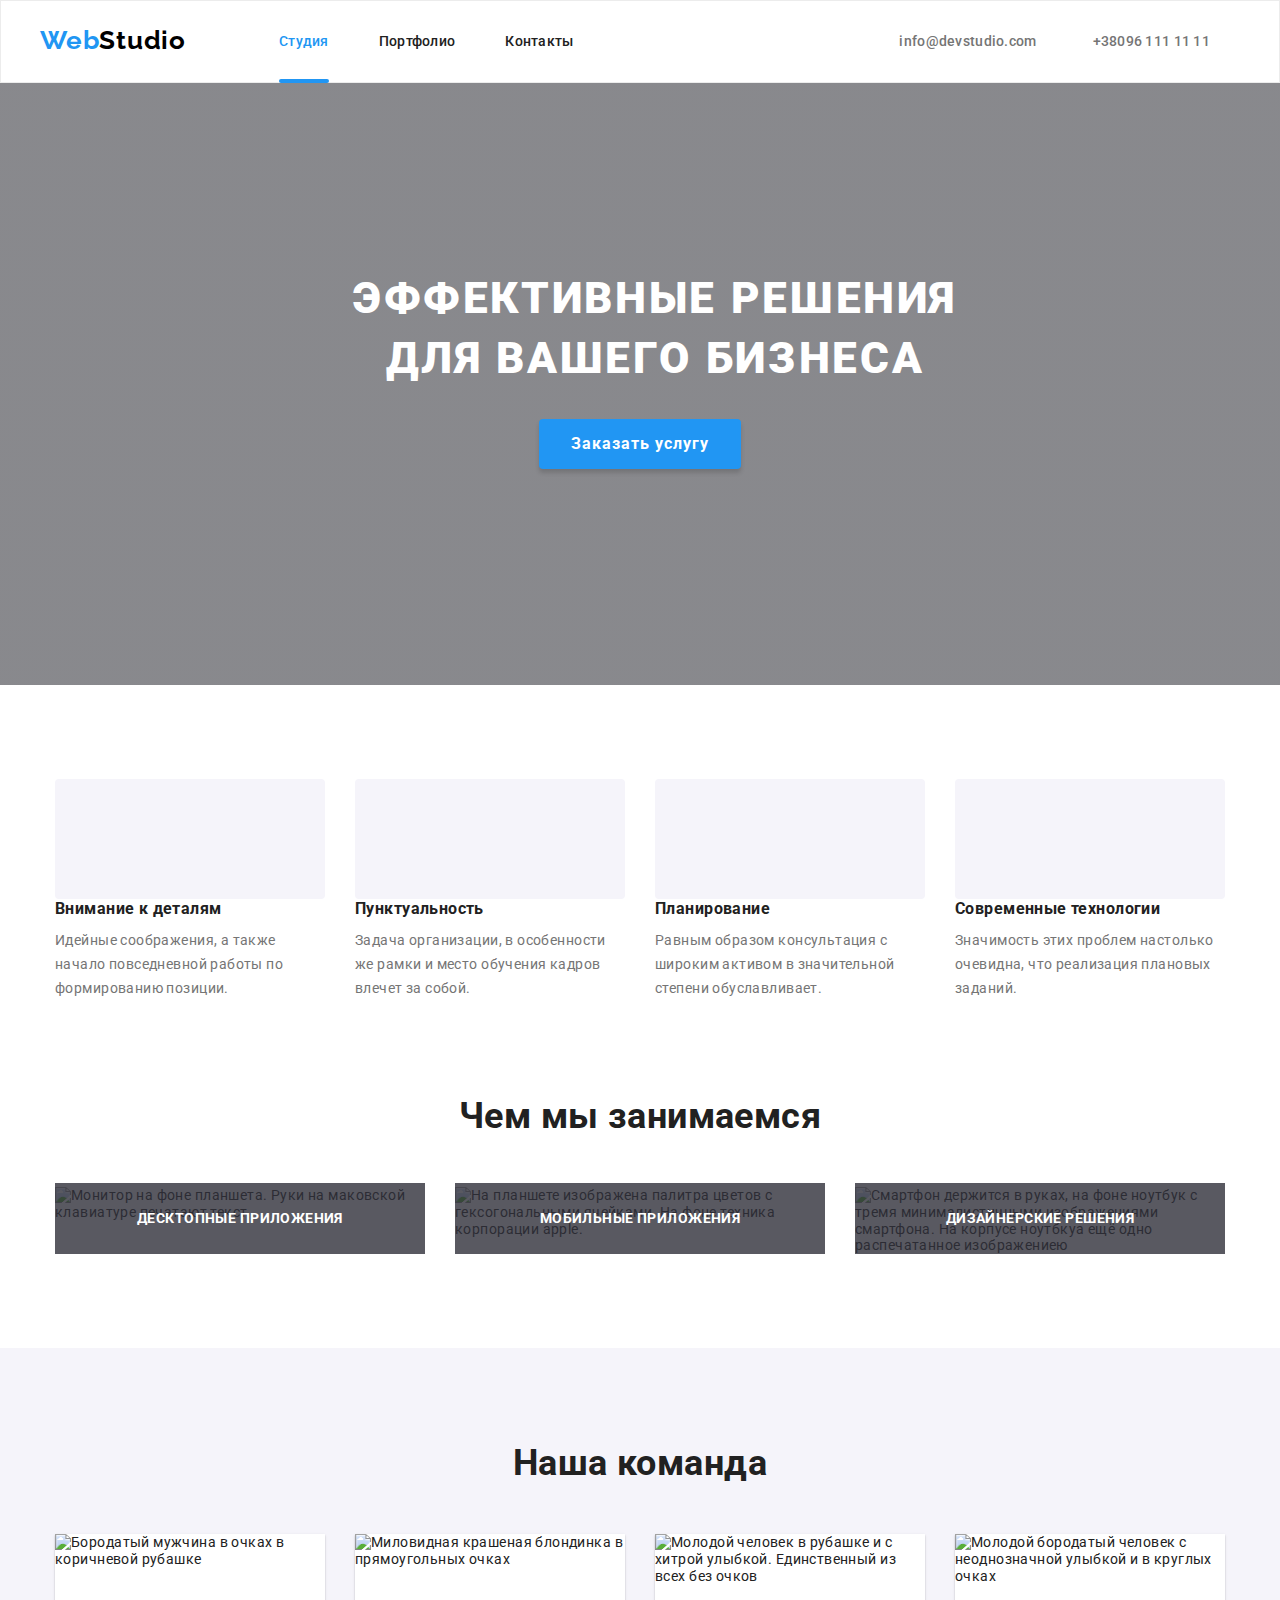
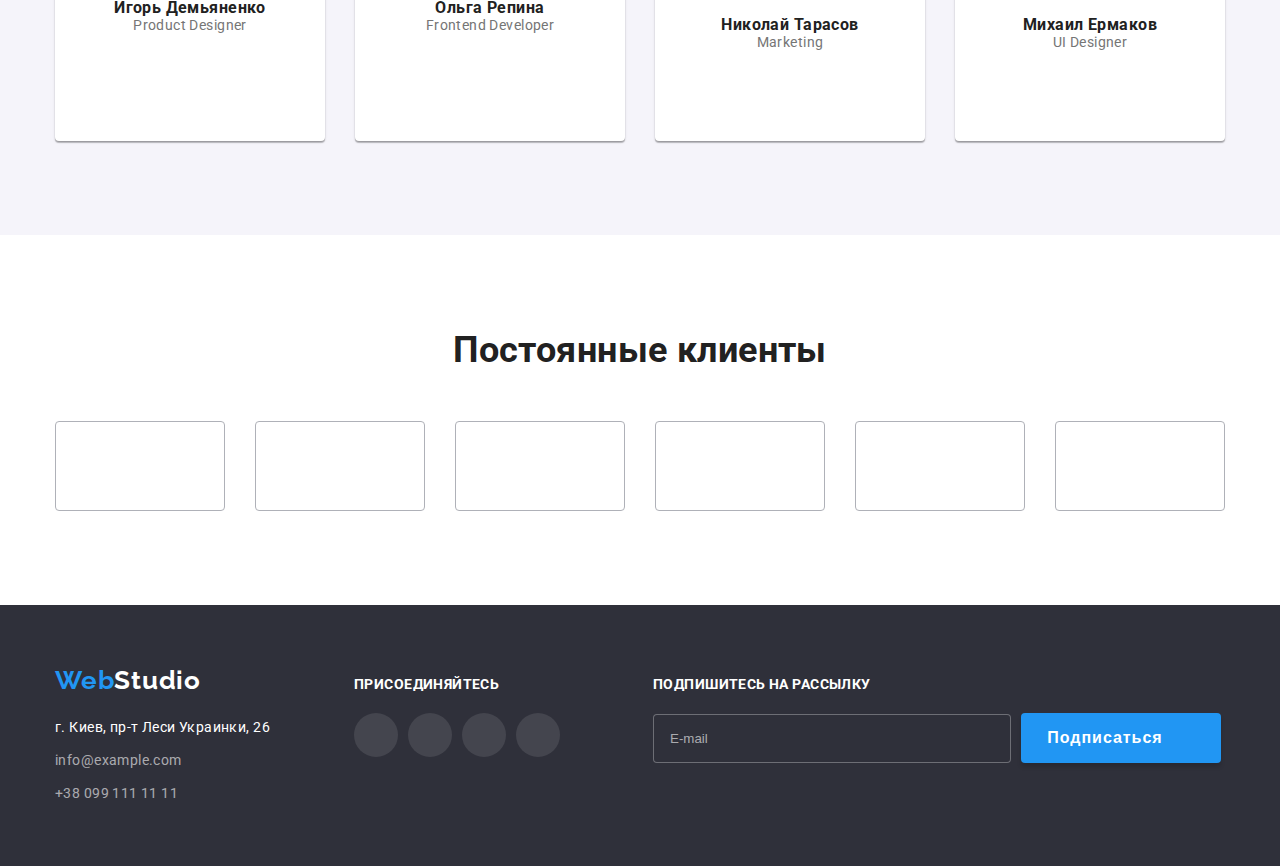
==== commit 756971d6: "правка" ====
--- a/index.html
+++ b/index.html
@@ -23,8 +23,8 @@
                 <a class="header-element logo" href="./">Web<span class="logotop">Studio</span></a>
                 <ul class="header-element navigation list header-element-navigation-list">
                     <!--Панель навигации-->
-                    <li class="header-element studio-link current-page"><a class="header-element header-link" href="./">Студия</a></li>
-                    <li class="header-element portfolio-link"><a class="header-element header-link current"
+                    <li class="header-element studio-link current-page"><a class="header-element header-link current" href="./">Студия</a></li>
+                    <li class="header-element portfolio-link"><a class="header-element header-link"
                             href="./portfolio.html">Портфолио</a></li>
                     <li class="header-element contacts-link"><a class="header-element header-link" href="./">Контакты</a>
                     </li>
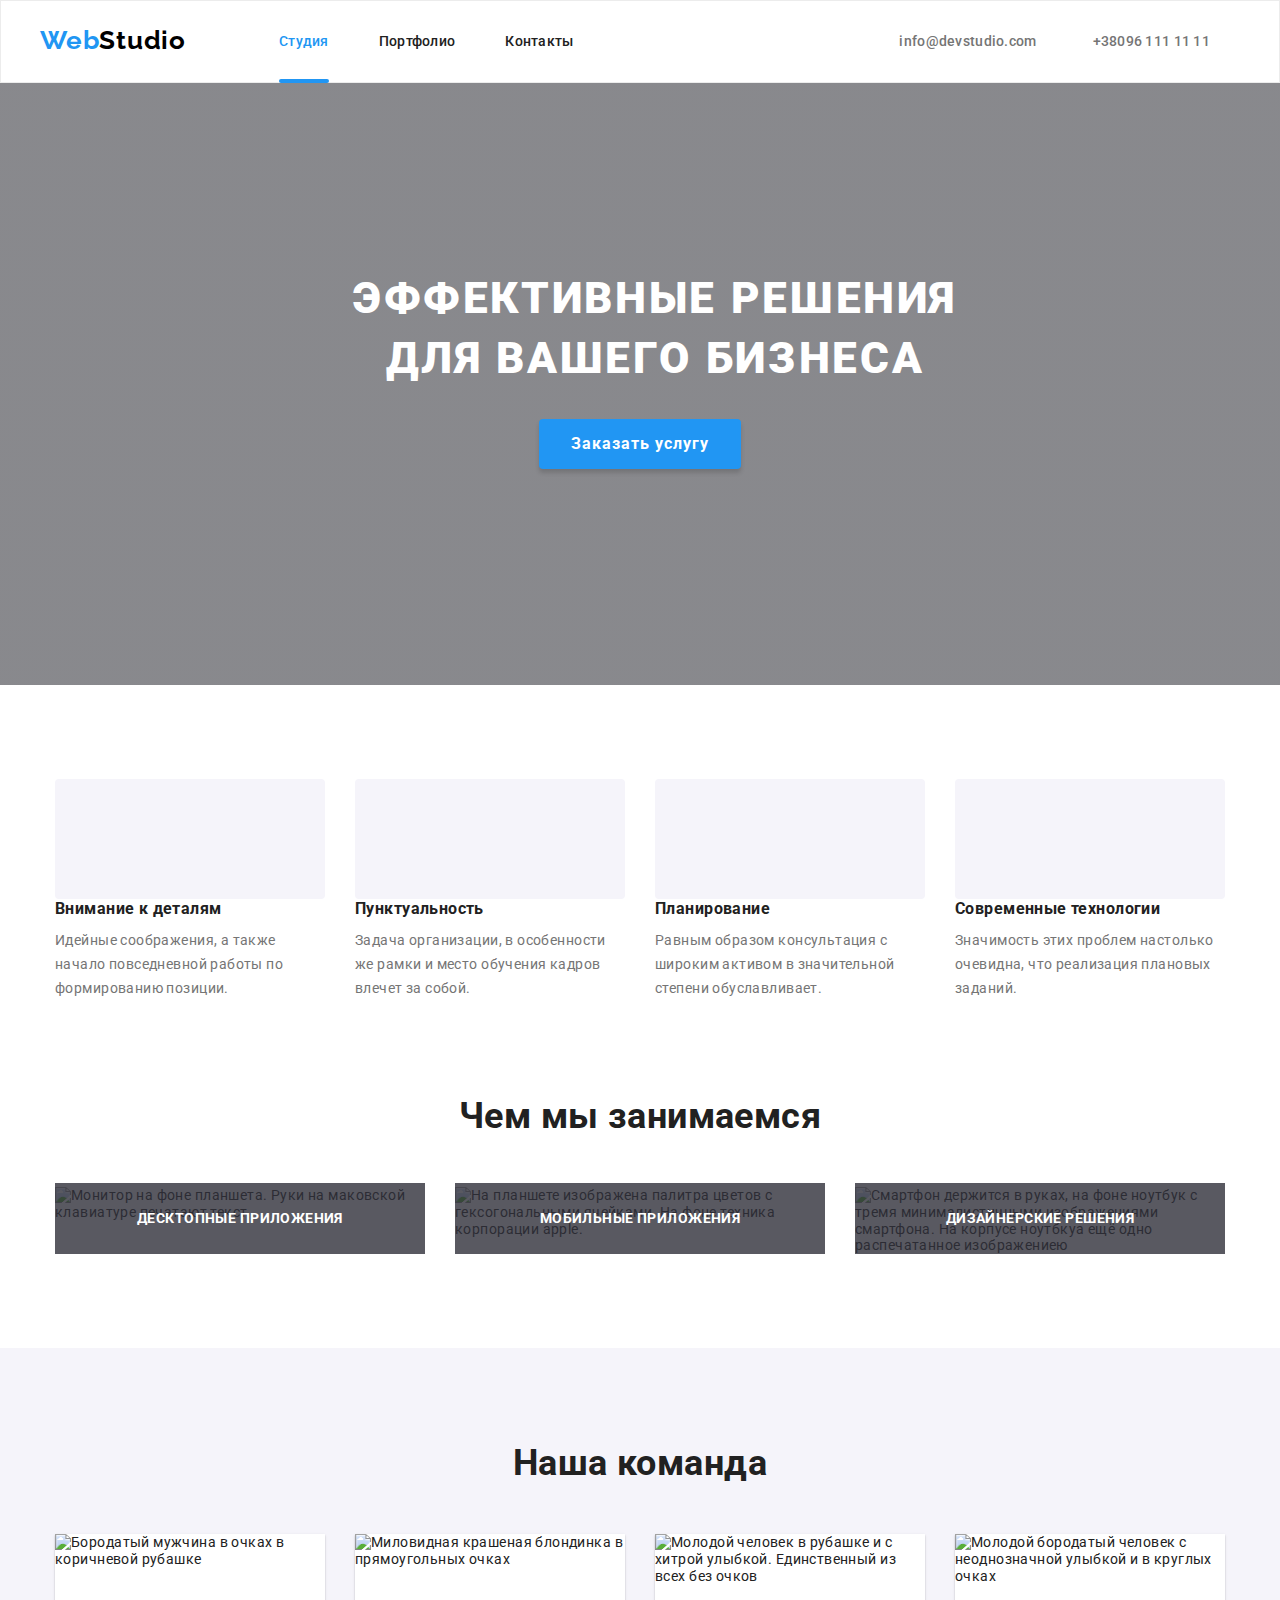
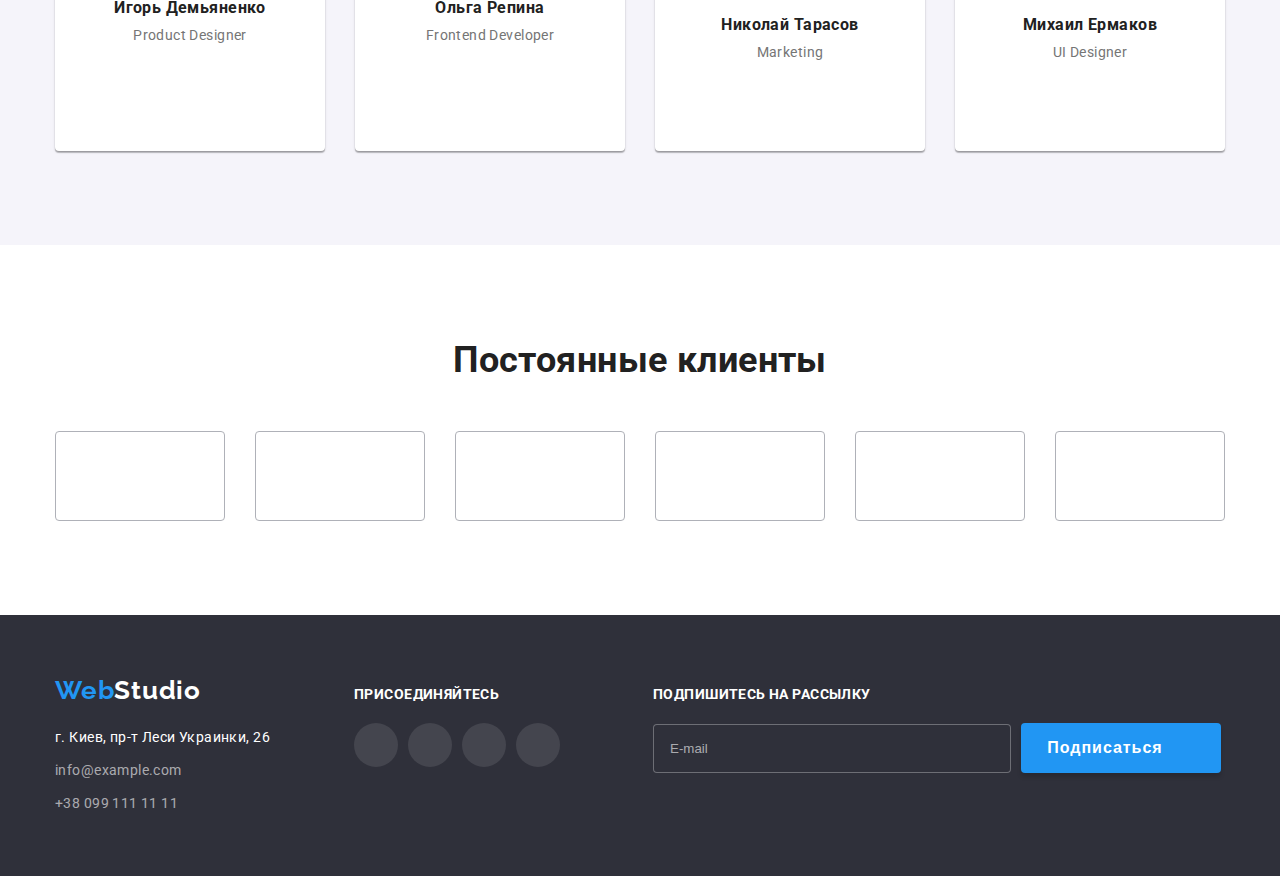
==== commit 9c7c13e7: "правки" ====
--- a/index.html
+++ b/index.html
@@ -260,9 +260,7 @@
     </section>
 
     <section class="our-clients">
-        <h2 class="section-title">Постоянные клиенты</h2>
-
-        <div class="container">
+        <div class="container"><h2 class="section-title">Постоянные клиенты</h2>
             <ul class="list client-list">
                 <li class="client-one"> <a class="clients-link" href="./">
                     <svg class="client-icon">
--- a/css/main.min.css
+++ b/css/main.min.css
@@ -1,2 +1,2 @@
-html{-webkit-box-sizing:border-box;box-sizing:border-box}*,*::before,*::after{-webkit-box-sizing:border-box;box-sizing:border-box;margin:0;padding:0}h1,h2,h3,h4,h5,h6{padding:0;margin:0}img{display:block;max-width:100%;height:auto}body{background-color:#fff;color:#212121;font-family:Roboto, sans-serif;font-size:14px;line-height:1.2;letter-spacing:0.03em;margin:0}.hidden{position:absolute;clip:rect(0 0 0 0);width:1px;height:1px;margin:1px}.list{list-style:none}a:hover,a:focus{color:#2196f3}.container{width:1200px;padding-left:15px;padding-right:15px;margin:auto}.button{color:#212121;background-color:#fff;border-radius:4px;border:0;cursor:pointer;-webkit-transition:background-color 250ms cubic-bezier(0.4, 0, 0.2, 1),color 250ms cubic-bezier(0.4, 0, 0.2, 1),-webkit-box-shadow 250ms cubic-bezier(0.4, 0, 0.2, 1);transition:background-color 250ms cubic-bezier(0.4, 0, 0.2, 1),color 250ms cubic-bezier(0.4, 0, 0.2, 1),-webkit-box-shadow 250ms cubic-bezier(0.4, 0, 0.2, 1);transition:background-color 250ms cubic-bezier(0.4, 0, 0.2, 1),color 250ms cubic-bezier(0.4, 0, 0.2, 1),box-shadow 250ms cubic-bezier(0.4, 0, 0.2, 1);transition:background-color 250ms cubic-bezier(0.4, 0, 0.2, 1),color 250ms cubic-bezier(0.4, 0, 0.2, 1),box-shadow 250ms cubic-bezier(0.4, 0, 0.2, 1),-webkit-box-shadow 250ms cubic-bezier(0.4, 0, 0.2, 1)}button[type='button']{font-family:inherit;font-weight:500;font-size:16px;line-height:1.62;text-align:center;border-radius:4px;border:0;-webkit-transition:background-color 250ms cubic-bezier(0.4, 0, 0.2, 1),color 250ms cubic-bezier(0.4, 0, 0.2, 1),-webkit-box-shadow 250ms cubic-bezier(0.4, 0, 0.2, 1);transition:background-color 250ms cubic-bezier(0.4, 0, 0.2, 1),color 250ms cubic-bezier(0.4, 0, 0.2, 1),-webkit-box-shadow 250ms cubic-bezier(0.4, 0, 0.2, 1);transition:background-color 250ms cubic-bezier(0.4, 0, 0.2, 1),color 250ms cubic-bezier(0.4, 0, 0.2, 1),box-shadow 250ms cubic-bezier(0.4, 0, 0.2, 1);transition:background-color 250ms cubic-bezier(0.4, 0, 0.2, 1),color 250ms cubic-bezier(0.4, 0, 0.2, 1),box-shadow 250ms cubic-bezier(0.4, 0, 0.2, 1),-webkit-box-shadow 250ms cubic-bezier(0.4, 0, 0.2, 1)}.button.primary{display:block;color:#fff;background-color:#2196f3;font-weight:bold;font-size:16px;line-height:1.87;letter-spacing:.06em;-webkit-box-shadow:0px 4px 4px rgba(0,0,0,0.15);box-shadow:0px 4px 4px rgba(0,0,0,0.15);padding:10px 32px;margin:30px auto}button.inactive{color:#212121;background-color:#f5f4fa}.main-title{font-weight:900;font-size:44px;line-height:1.36;text-align:center;letter-spacing:.06em;text-transform:uppercase;color:#fff;width:696px}.section-title{font-weight:bold;font-size:36px;line-height:1.17;text-align:center}footer{background-color:#2f303a;padding:60px 0}footer .container{display:-webkit-box;display:-ms-flexbox;display:flex;-webkit-box-align:baseline;-ms-flex-align:baseline;align-items:baseline}footer ul{margin-top:9px}footer a{color:rgba(255,255,255,0.6);text-decoration:none;-webkit-transition:color 250ms cubic-bezier(0.4, 0, 0.2, 1);transition:color 250ms cubic-bezier(0.4, 0, 0.2, 1)}footer address{letter-spacing:0.03em;font-weight:400;color:#fff;font-style:normal}.footer-contacts{line-height:1.71}.footer-contacts li+li{margin-top:9px}.footer-address{margin-top:20px;line-height:1.71}.footer-social{margin-left:84px}.footer-social-header{font-weight:bold;font-size:14px;text-transform:uppercase;color:#fff}.social-nets-logos{display:-webkit-box;display:-ms-flexbox;display:flex;margin-top:20px}.social-nets-logos li{margin-right:10px}.social-nets-logos .social-icon{width:44px;height:44px;border-radius:50%;background-color:rgba(255,255,255,0.1);-webkit-transition:background-color 250ms cubic-bezier(0.4, 0, 0.2, 1);transition:background-color 250ms cubic-bezier(0.4, 0, 0.2, 1)}.social-nets-logos .social-icon:hover,.social-nets-logos .social-icon:focus{background-color:#2196f3}.social-nets-logos li:last-child{margin-right:0}.footer-social .social-icon-item{width:20px;height:20px}.footer-social .social-icon{display:-webkit-inline-box;display:-ms-inline-flexbox;display:inline-flex;-webkit-box-pack:center;-ms-flex-pack:center;justify-content:center;-webkit-box-align:center;-ms-flex-align:center;align-items:center;fill:#fff}.footer-subscription{margin-left:93px}.footer-subscription input{top:-2px;width:358px;padding:16px 16px;margin:0;background-color:#2f303a;border-radius:4px;border:1px solid rgba(255,255,255,0.3);color:rgba(255,255,255,0.6)}.footer-subscription input::-webkit-input-placeholder{color:rgba(255,255,255,0.6)}.footer-subscription input:-ms-input-placeholder{color:rgba(255,255,255,0.6)}.footer-subscription input::-ms-input-placeholder{color:rgba(255,255,255,0.6)}.footer-subscription input::placeholder{color:rgba(255,255,255,0.6)}.subscription-form-text{display:block;font-weight:bold;font-size:14px;line-height:1.2;text-transform:uppercase;color:#fff;margin-bottom:20px}button[name='subscription']{position:relative;width:200px;height:50px;margin-left:7px;border-radius:4px;padding-right:33px;font-weight:bold;font-size:16px;line-height:1.87;-webkit-box-align:center;-ms-flex-align:center;align-items:center;text-align:center;letter-spacing:0.06em;color:#fff;background-color:#2196f3;border:0;cursor:pointer;-webkit-box-shadow:0px 4px 4px rgba(0,0,0,0.15);box-shadow:0px 4px 4px rgba(0,0,0,0.15)}.footer-send-icon{position:absolute;right:28px;top:13px;width:24px;height:24px;fill:#fff}.logobot{color:#fff}header{background-color:#fff;letter-spacing:0.02em;border:1px solid #ececec}header .logo{padding:24px 0 25px 0;margin:auto 0}header .header-element{display:-webkit-box;display:-ms-flexbox;display:flex;padding-left:0}nav{font-weight:500}nav .current{color:#2196f3}nav .current-page::after{position:absolute;bottom:-1px;border-radius:2px;content:'';display:block;width:100%;height:4px;background-color:#2196f3}.logo{text-decoration:none;color:#2196f3;font-family:Raleway, sans-serif;font-weight:bold;font-size:26px;line-height:1.2;letter-spacing:0.03em}.logotop{color:#000}.header-element.navigation.list{margin-left:93px}.header-element.navigation.list li{position:relative}.header-link{font-weight:500;color:#212121;text-decoration:none;padding-top:32px;padding-bottom:32px;-webkit-transition:color 250ms cubic-bezier(0.4, 0, 0.2, 1);transition:color 250ms cubic-bezier(0.4, 0, 0.2, 1)}.studio-link{margin:auto 0;margin-left:0}.portfolio-link{margin:auto 0;margin-left:50px}.contacts-link{margin:auto 0;margin-left:50px}.header-mail .header-link{margin-top:auto;margin-bottom:auto;fill:#757575;fill:currentColor}.header-tel .header-link{margin-left:30px;margin-top:auto;margin-bottom:auto;fill:#757575;fill:currentColor}.header-contacts-icon{display:block;height:16px;width:16px;margin:auto 10px;margin-left:0}.contacts-header-element{margin-left:auto;margin-right:15px}.contacts-link{color:#757575;text-decoration:none;-webkit-transition:color 250ms cubic-bezier(0.4, 0, 0.2, 1);transition:color 250ms cubic-bezier(0.4, 0, 0.2, 1)}.banner{background-color:#c4c4c4;background-image:-webkit-gradient(linear, left bottom, left top, from(rgba(47,48,58,0.4)), to(rgba(47,48,58,0.4))),url(../images/background-image.jpg);background-image:linear-gradient(0deg, rgba(47,48,58,0.4), rgba(47,48,58,0.4)),url(../images/background-image.jpg);background-repeat:no-repeat;background-position:center}.banner .container{width:696px}.banner-main-index-element{padding:186.5px 0;margin:0 auto}.advantages{padding-top:94px;padding-bottom:94px}.advantages p{margin-top:10px;color:#757575;line-height:1.71}.advantages-list{display:-webkit-box;display:-ms-flexbox;display:flex}.advantages-cutebox{width:270px;height:120px;border-radius:4px;background-color:#f5f4fa;display:-webkit-box;display:-ms-flexbox;display:flex;-webkit-box-pack:center;-ms-flex-pack:center;justify-content:center;-webkit-box-align:center;-ms-flex-align:center;align-items:center}.advantages-icon{height:70px;width:70px}.advantages-list-header{color:#212121;font-weight:bold;font-size:14px;line-height:16px;letter-spacing:0.03em;text-transform:uppercase;margin-top:30px}.advantages-list-item{margin-left:30px}.advantages-list-item:first-child{margin-left:0}.abought-work{padding-bottom:94px}.worklist-container{width:1200px;padding:0 15px;margin:0 auto}.work-list{display:-webkit-box;display:-ms-flexbox;display:flex;-ms-flex-wrap:wrap;flex-wrap:wrap;margin-top:50px}.work-list li{margin-left:30px;position:relative}.work-list li:first-child{margin-left:0}.work-list img{display:block;width:370px}.worklist-underscription-div{position:absolute;bottom:0;right:0;left:0;padding:27px 0;background-color:rgba(47,48,58,0.8)}.worklist-underscription{font-weight:bold;font-size:14px;text-align:center;letter-spacing:0.03em;text-transform:uppercase;color:#fff}.team{padding:94px 0 0 0;min-width:1200px;padding-bottom:94px;background-color:#f5f4fa}.team .list{display:-webkit-box;display:-ms-flexbox;display:flex;-webkit-box-pack:center;-ms-flex-pack:center;justify-content:center}.team li:first-child{margin-left:0}.team img{width:270px}.team .team-container{width:270px;padding:30px 32px;display:-webkit-box;display:-ms-flexbox;display:flex;-webkit-box-orient:vertical;-webkit-box-direction:normal;-ms-flex-direction:column;flex-direction:column}.team p{margin-top:10px;color:#757575;margin:0 auto}.team h3{margin:0 auto}.team-list{margin-top:50px;margin-left:auto;margin-right:auto}.team-list>li{margin-left:30px;background-color:#ffffff;width:270px}.advantages-list{margin-left:auto;margin-right:auto}.team-member{-webkit-box-shadow:0px 1px 3px rgba(0,0,0,0.12),0px 1px 1px rgba(0,0,0,0.14),0px 2px 1px rgba(0,0,0,0.2);box-shadow:0px 1px 3px rgba(0,0,0,0.12),0px 1px 1px rgba(0,0,0,0.14),0px 2px 1px rgba(0,0,0,0.2);border-radius:0 0 4px 4px;display:inline-block;width:270px}.team-social-container{margin-top:16px;display:-webkit-box;display:-ms-flexbox;display:flex}.team-social-container ul{display:-webkit-box;display:-ms-flexbox;display:flex}.team-social-container li{margin-left:10px}.team-social-item{width:44px;height:44px;border-radius:50%;background-color:#fff;color:#afb1b8;fill:currentColor;display:-webkit-box;display:-ms-flexbox;display:flex;-webkit-box-align:center;-ms-flex-align:center;align-items:center;-webkit-box-pack:center;-ms-flex-pack:center;justify-content:center;-webkit-transition:background-color 250ms cubic-bezier(0.4, 0, 0.2, 1),color 250ms cubic-bezier(0.4, 0, 0.2, 1);transition:background-color 250ms cubic-bezier(0.4, 0, 0.2, 1),color 250ms cubic-bezier(0.4, 0, 0.2, 1)}.team-social-item:hover{background-color:#2196f3;color:#fff}.team-social-item:focus{background-color:#2196f3;color:#fff}.team-social-icon{width:20px;height:20px}.our-clients .section-title{margin-top:94px}.client-list{margin-top:50px;margin-bottom:94px;display:-webkit-box;display:-ms-flexbox;display:flex}.client-list .clients-link{display:block;width:170px;height:90px;border:1px solid #afb1b8;border-radius:4px;fill:currentColor;display:-webkit-box;display:-ms-flexbox;display:flex;-webkit-box-pack:center;-ms-flex-pack:center;justify-content:center;-webkit-box-align:center;-ms-flex-align:center;align-items:center;-webkit-transition:color 250ms cubic-bezier(0.4, 0, 0.2, 1),border-color 250ms cubic-bezier(0.4, 0, 0.2, 1);transition:color 250ms cubic-bezier(0.4, 0, 0.2, 1),border-color 250ms cubic-bezier(0.4, 0, 0.2, 1)}.client-list .clients-link:visited{color:#afb1b8}.client-list .clients-link:hover,.client-list .clients-link:focus{color:#2196f3;border-color:#2196f3}.client-list li+li{margin-left:30px}.client-one .client-icon{width:44.27px;height:90px}.client-two .client-icon{width:40px;height:90px}.client-three .client-icon{width:41px;height:90px}.client-four .client-icon{width:79.66px;height:90px}.client-five .client-icon{width:59px;height:90px}.client-six .client-icon{width:88.48px;height:90px}.backdrop{position:fixed;top:0;left:0;width:100%;height:100%;opacity:1;visibility:visible;background-color:rgba(0,0,0,0.2);-webkit-transition:opacity 250ms cubic-bezier(0.4, 0, 0.2, 1);transition:opacity 250ms cubic-bezier(0.4, 0, 0.2, 1)}.backdrop.is-hidden{visibility:hidden;opacity:0;pointer-events:none}.modal{position:absolute;top:50%;left:50%;width:528px;height:581px;padding:40px;-webkit-box-shadow:0px 1px 3px rgba(0,0,0,0.12),0px 1px 1px rgba(0,0,0,0.14),0px 2px 1px rgba(0,0,0,0.2);box-shadow:0px 1px 3px rgba(0,0,0,0.12),0px 1px 1px rgba(0,0,0,0.14),0px 2px 1px rgba(0,0,0,0.2);border-radius:4px;background-color:#fff;-webkit-transform:translate(-50%, -50%);transform:translate(-50%, -50%);-webkit-transition:visibility 250ms cubic-bezier(0.4, 0, 0.2, 1),-webkit-transform 250ms cubic-bezier(0.4, 0, 0.2, 1);transition:visibility 250ms cubic-bezier(0.4, 0, 0.2, 1),-webkit-transform 250ms cubic-bezier(0.4, 0, 0.2, 1);transition:transform 250ms cubic-bezier(0.4, 0, 0.2, 1),visibility 250ms cubic-bezier(0.4, 0, 0.2, 1);transition:transform 250ms cubic-bezier(0.4, 0, 0.2, 1),visibility 250ms cubic-bezier(0.4, 0, 0.2, 1),-webkit-transform 250ms cubic-bezier(0.4, 0, 0.2, 1)}.modal .first-modal-header{margin-top:12px}.modal .header-label{position:absolute;bottom:44px;font-weight:normal;font-size:12px;line-height:14px;letter-spacing:0.01em;color:#757575}.modal input{padding:11px 42px;width:448px;border:1px solid rgba(33,33,33,0.2);border-radius:4px;-webkit-transition:border 250ms cubic-bezier(0.4, 0, 0.2, 1);transition:border 250ms cubic-bezier(0.4, 0, 0.2, 1)}.modal textarea{-webkit-transition:border 250ms cubic-bezier(0.4, 0, 0.2, 1);transition:border 250ms cubic-bezier(0.4, 0, 0.2, 1)}.modal textarea{width:448px;height:120px;padding:11px 16px;border-radius:4px;border:1px solid rgba(33,33,33,0.2);resize:none}.modal textarea:hover{border:1px solid #2196f3}.modal textarea:focus{border:1px solid #2196f3}.modal textarea::-webkit-input-placeholder{font-size:12px;line-height:14px;letter-spacing:0.01em;color:rgba(117,117,117,0.5)}.modal textarea:-ms-input-placeholder{font-size:12px;line-height:14px;letter-spacing:0.01em;color:rgba(117,117,117,0.5)}.modal textarea::-ms-input-placeholder{font-size:12px;line-height:14px;letter-spacing:0.01em;color:rgba(117,117,117,0.5)}.modal textarea::placeholder{font-size:12px;line-height:14px;letter-spacing:0.01em;color:rgba(117,117,117,0.5)}.modal input:focus{border:1px solid #2196f3}.modal input:hover{border:1px solid #2196f3}.modal a,.modal a:visited{color:#2196f3}.modal-close-button{position:absolute;top:8px;right:8px;display:block;width:30px;height:30px;border:1px solid rgba(0,0,0,0.1);border-radius:50%;background-color:#fff;cursor:pointer;fill:currentColor;-webkit-transition:color 250ms cubic-bezier(0.4, 0, 0.2, 1);transition:color 250ms cubic-bezier(0.4, 0, 0.2, 1)}.modal-close-button:hover,.modal-close-button:focus{color:#2196f3}.modal-close-button-cros{width:11px;height:11px;position:relative;top:1px}.modal-header{font-weight:bold;font-size:20px;line-height:1.15;text-align:center;color:#212121}.name-for-callback{margin-top:30px}.name-for-callback+.tel-for-callback{margin-top:28px}.comment-for-callback{margin-top:28px}.modal-container{position:relative;width:448px;height:40px;fill:#212121;fill:currentColor}.modal-container-comment{position:relative;width:448px;height:120px;fill:#212121;fill:currentColor}.tel-for-callback+.email-for-callback{margin-top:28px}.modal-person{position:absolute;left:15px;top:50%;-webkit-transform:translateY(-50%);transform:translateY(-50%);width:12px;height:12px;cursor:pointer;-webkit-transition:color 250ms cubic-bezier(0.4, 0, 0.2, 1);transition:color 250ms cubic-bezier(0.4, 0, 0.2, 1)}.modal-tel{position:absolute;left:15px;top:50%;-webkit-transform:translateY(-50%);transform:translateY(-50%);width:13px;height:13px;cursor:pointer;-webkit-transition:color 250ms cubic-bezier(0.4, 0, 0.2, 1);transition:color 250ms cubic-bezier(0.4, 0, 0.2, 1)}.modal-mail{position:absolute;left:15px;top:50%;-webkit-transform:translateY(-50%);transform:translateY(-50%);width:15px;height:12px;cursor:pointer;-webkit-transition:color 250ms cubic-bezier(0.4, 0, 0.2, 1);transition:color 250ms cubic-bezier(0.4, 0, 0.2, 1)}.modal-container:focus-within{color:#2196f3}.header-for-comment{position:absolute;top:-18px}.acceptence{position:relative}.terms-of-use-checkbox{position:relative;cursor:pointer}.terms-of-use{position:absolute;top:19px;margin-left:36px;width:400.18px;font-size:14px;line-height:1.71;color:#757575}.checkbox-visual::before{content:'';position:absolute;top:25px;left:13px;width:12px;height:12px;-webkit-box-shadow:0 0 0 0.13em #212121;box-shadow:0 0 0 0.13em #212121;border-radius:0.2px;background-color:#fff;-webkit-transition:background-color 250ms cubic-bezier(0.4, 0, 0.2, 1),-webkit-box-shadow 250ms cubic-bezier(0.4, 0, 0.2, 1);transition:background-color 250ms cubic-bezier(0.4, 0, 0.2, 1),-webkit-box-shadow 250ms cubic-bezier(0.4, 0, 0.2, 1);transition:background-color 250ms cubic-bezier(0.4, 0, 0.2, 1),box-shadow 250ms cubic-bezier(0.4, 0, 0.2, 1);transition:background-color 250ms cubic-bezier(0.4, 0, 0.2, 1),box-shadow 250ms cubic-bezier(0.4, 0, 0.2, 1),-webkit-box-shadow 250ms cubic-bezier(0.4, 0, 0.2, 1)}.terms-checkbox:checked+.checkbox-visual::before{background-color:#212121;background-image:url(../images/check.svg);background-position:center;background-repeat:no-repeat}.terms-checkbox:focus+.checkbox-visual::before,.terms-of-use-checkbox:hover .checkbox-visual::before{background-color:#fff;-webkit-box-shadow:0 0 0 0.13em #2196f3;box-shadow:0 0 0 0.13em #2196f3}.terms-checkbox:checked:focus+.checkbox-visual::before,.terms-of-use-checkbox:hover .terms-checkbox:checked+.checkbox-visual::before{background-color:#2196f3;-webkit-box-shadow:0 0 0 0.13em #2196f3;box-shadow:0 0 0 0.13em #2196f3;background-image:url(../images/check.svg);background-position:center;background-repeat:no-repeat}.modal-submit-btn{display:inline-block;padding:10px 55.5px;background:#2196f3;-webkit-box-shadow:0px 4px 4px rgba(0,0,0,0.15);box-shadow:0px 4px 4px rgba(0,0,0,0.15);border-radius:4px;border:none;font-weight:700;font-size:16px;line-height:1.87;letter-spacing:0.06em;color:#fff;position:absolute;bottom:40px;left:50%;-webkit-transform:translateX(-50%);transform:translateX(-50%);cursor:pointer}.filters{display:-webkit-box;display:-ms-flexbox;display:flex;-webkit-box-pack:center;-ms-flex-pack:center;justify-content:center;-ms-flex-preferred-size:calc(100% / 5 - 10px);flex-basis:calc(100% / 5 - 10px);margin-top:94px;margin-left:-8px}.filters li{margin-left:8px}.filters li:first-child{margin-left:0}.filters li+li{margin-left:8px}.checkbox-hide{position:absolute;width:1px;height:1px;overflow:hidden;clip:rect(0 0 0 0)}.checkbox-portfolio:checked+.works-filter{background-color:#2196f3;color:#fff;-webkit-box-shadow:0px 3px 1px rgba(0,0,0,0.1),0px 1px 2px rgba(0,0,0,0.08),0px 2px 2px rgba(0,0,0,0.12);box-shadow:0px 3px 1px rgba(0,0,0,0.1),0px 1px 2px rgba(0,0,0,0.08),0px 2px 2px rgba(0,0,0,0.12)}.works-filter{font-family:inherit;font-weight:500;font-size:16px;line-height:1.62;text-align:center;border-radius:4px;border:0;padding:6px 22px;cursor:pointer;background-color:#f5f4fa;-webkit-transition:background-color 250ms cubic-bezier(0.4, 0, 0.2, 1),color 250ms cubic-bezier(0.4, 0, 0.2, 1),-webkit-box-shadow 250ms cubic-bezier(0.4, 0, 0.2, 1);transition:background-color 250ms cubic-bezier(0.4, 0, 0.2, 1),color 250ms cubic-bezier(0.4, 0, 0.2, 1),-webkit-box-shadow 250ms cubic-bezier(0.4, 0, 0.2, 1);transition:background-color 250ms cubic-bezier(0.4, 0, 0.2, 1),color 250ms cubic-bezier(0.4, 0, 0.2, 1),box-shadow 250ms cubic-bezier(0.4, 0, 0.2, 1);transition:background-color 250ms cubic-bezier(0.4, 0, 0.2, 1),color 250ms cubic-bezier(0.4, 0, 0.2, 1),box-shadow 250ms cubic-bezier(0.4, 0, 0.2, 1),-webkit-box-shadow 250ms cubic-bezier(0.4, 0, 0.2, 1)}.works-filter:hover,.works-filter:focus{background-color:#2196f3;color:#fff;border-radius:4px;border:0 solid #ffffff;padding:6px 22px;-webkit-box-shadow:0px 3px 1px rgba(0,0,0,0.1),0px 1px 2px rgba(0,0,0,0.08),0px 2px 2px rgba(0,0,0,0.12);box-shadow:0px 3px 1px rgba(0,0,0,0.1),0px 1px 2px rgba(0,0,0,0.08),0px 2px 2px rgba(0,0,0,0.12)}.works-filter.checked{background-color:#2196f3;color:#fff;-webkit-box-shadow:0px 3px 1px rgba(0,0,0,0.1),0px 1px 2px rgba(0,0,0,0.08),0px 2px 2px rgba(0,0,0,0.12);box-shadow:0px 3px 1px rgba(0,0,0,0.1),0px 1px 2px rgba(0,0,0,0.08),0px 2px 2px rgba(0,0,0,0.12)}.portfolio-main{padding-bottom:94px}.container .portfolio-innerheit{display:-webkit-box;display:-ms-flexbox;display:flex;-ms-flex-wrap:wrap;flex-wrap:wrap;margin-top:20px}.portfolio-item{margin-left:30px;margin-top:30px;-ms-flex-preferred-size:calc(100% / 3 - $standard-margin);flex-basis:calc(100% / 3 - $standard-margin);border:1px solid #eeeeee;width:370px}.portfolio-item:first-child{margin-left:0}.portfolio-item:nth-child(3n-2){margin-left:0}.portfolio-item .container{-webkit-box-orient:vertical;-webkit-box-direction:normal;-ms-flex-direction:column;flex-direction:column;padding:20px 24px;width:370px}.portfolio-item-link{display:block;width:100%;-webkit-transition:-webkit-box-shadow 250ms cubic-bezier(0.4, 0, 0.2, 1);transition:-webkit-box-shadow 250ms cubic-bezier(0.4, 0, 0.2, 1);transition:box-shadow 250ms cubic-bezier(0.4, 0, 0.2, 1);transition:box-shadow 250ms cubic-bezier(0.4, 0, 0.2, 1), -webkit-box-shadow 250ms cubic-bezier(0.4, 0, 0.2, 1)}.portfolio-item-link:hover,.portfolio-item-link:focus{-webkit-box-shadow:0px 1px 1px rgba(0,0,0,0.12),0px 4px 4px rgba(0,0,0,0.06),1px 4px 6px rgba(0,0,0,0.16);box-shadow:0px 1px 1px rgba(0,0,0,0.12),0px 4px 4px rgba(0,0,0,0.06),1px 4px 6px rgba(0,0,0,0.16)}.portfolio-innerheit h3{font-weight:bold;font-size:18px;line-height:2;letter-spacing:.06em}.portfolio-innerheit a:visited{text-decoration:none;color:#212121}.portfolio-innerheit p{color:#757575;font-size:16px;line-height:1.87}.portfolio-innerheit a{text-decoration:none}.portfolio-innerheit-div{margin-bottom:94px}.portfolio-image{position:relative;widows:370px;height:294px;margin-left:0;margin-bottom:0;overflow:hidden}.portfolio-item-link:focus .portfolio-image-description,.portfolio-item-link:hover .portfolio-image-description{-webkit-transform:translateY(0);transform:translateY(0)}.portfolio-image-description{position:absolute;top:0;left:0;width:100%;height:100%;background-color:rgba(33,150,243,0.9);font-size:18px;line-height:1.56;letter-spacing:0.03em;color:#fff;-webkit-transform:translatey(101%);transform:translatey(101%);-webkit-transition:-webkit-transform 250ms cubic-bezier(0.4, 0, 0.2, 1);transition:-webkit-transform 250ms cubic-bezier(0.4, 0, 0.2, 1);transition:transform 250ms cubic-bezier(0.4, 0, 0.2, 1);transition:transform 250ms cubic-bezier(0.4, 0, 0.2, 1), -webkit-transform 250ms cubic-bezier(0.4, 0, 0.2, 1)}.portfolio-description-innerheit{position:absolute;top:50%;left:13%;-webkit-transform:translate(-7%, -50%);transform:translate(-7%, -50%)}
+html{-webkit-box-sizing:border-box;box-sizing:border-box}*,*::before,*::after{-webkit-box-sizing:border-box;box-sizing:border-box;margin:0;padding:0}h1,h2,h3,h4,h5,h6{padding:0;margin:0}img{display:block;max-width:100%;height:auto}body{background-color:#fff;color:#212121;font-family:Roboto, sans-serif;font-size:14px;line-height:1.2;letter-spacing:0.03em;margin:0}.hidden{position:absolute;clip:rect(0 0 0 0);width:1px;height:1px;margin:1px}.list{list-style:none}a:hover,a:focus{color:#2196f3}.container{width:1200px;padding-left:15px;padding-right:15px;margin:auto}.button{color:#212121;background-color:#fff;border-radius:4px;border:0;cursor:pointer;-webkit-transition:background-color 250ms cubic-bezier(0.4, 0, 0.2, 1),color 250ms cubic-bezier(0.4, 0, 0.2, 1),-webkit-box-shadow 250ms cubic-bezier(0.4, 0, 0.2, 1);transition:background-color 250ms cubic-bezier(0.4, 0, 0.2, 1),color 250ms cubic-bezier(0.4, 0, 0.2, 1),-webkit-box-shadow 250ms cubic-bezier(0.4, 0, 0.2, 1);transition:background-color 250ms cubic-bezier(0.4, 0, 0.2, 1),color 250ms cubic-bezier(0.4, 0, 0.2, 1),box-shadow 250ms cubic-bezier(0.4, 0, 0.2, 1);transition:background-color 250ms cubic-bezier(0.4, 0, 0.2, 1),color 250ms cubic-bezier(0.4, 0, 0.2, 1),box-shadow 250ms cubic-bezier(0.4, 0, 0.2, 1),-webkit-box-shadow 250ms cubic-bezier(0.4, 0, 0.2, 1)}button[type='button']{font-family:inherit;font-weight:500;font-size:16px;line-height:1.62;text-align:center;border-radius:4px;border:0;-webkit-transition:background-color 250ms cubic-bezier(0.4, 0, 0.2, 1),color 250ms cubic-bezier(0.4, 0, 0.2, 1),-webkit-box-shadow 250ms cubic-bezier(0.4, 0, 0.2, 1);transition:background-color 250ms cubic-bezier(0.4, 0, 0.2, 1),color 250ms cubic-bezier(0.4, 0, 0.2, 1),-webkit-box-shadow 250ms cubic-bezier(0.4, 0, 0.2, 1);transition:background-color 250ms cubic-bezier(0.4, 0, 0.2, 1),color 250ms cubic-bezier(0.4, 0, 0.2, 1),box-shadow 250ms cubic-bezier(0.4, 0, 0.2, 1);transition:background-color 250ms cubic-bezier(0.4, 0, 0.2, 1),color 250ms cubic-bezier(0.4, 0, 0.2, 1),box-shadow 250ms cubic-bezier(0.4, 0, 0.2, 1),-webkit-box-shadow 250ms cubic-bezier(0.4, 0, 0.2, 1)}.button.primary{display:block;color:#fff;background-color:#2196f3;font-weight:bold;font-size:16px;line-height:1.87;letter-spacing:.06em;-webkit-box-shadow:0px 4px 4px rgba(0,0,0,0.15);box-shadow:0px 4px 4px rgba(0,0,0,0.15);padding:10px 32px;margin:30px auto}button.inactive{color:#212121;background-color:#f5f4fa}.main-title{font-weight:900;font-size:44px;line-height:1.36;text-align:center;letter-spacing:.06em;text-transform:uppercase;color:#fff;width:696px}.section-title{font-weight:bold;font-size:36px;line-height:1.17;text-align:center}footer{background-color:#2f303a;padding:60px 0}footer .container{display:-webkit-box;display:-ms-flexbox;display:flex;-webkit-box-align:baseline;-ms-flex-align:baseline;align-items:baseline}footer ul{margin-top:9px}footer a{color:rgba(255,255,255,0.6);text-decoration:none;-webkit-transition:color 250ms cubic-bezier(0.4, 0, 0.2, 1);transition:color 250ms cubic-bezier(0.4, 0, 0.2, 1)}footer address{letter-spacing:0.03em;font-weight:400;color:#fff;font-style:normal}.footer-contacts{line-height:1.71}.footer-contacts li+li{margin-top:9px}.footer-address{margin-top:20px;line-height:1.71}.footer-social{margin-left:84px}.footer-social-header{font-weight:bold;font-size:14px;text-transform:uppercase;color:#fff}.social-nets-logos{display:-webkit-box;display:-ms-flexbox;display:flex;margin-top:20px}.social-nets-logos li{margin-right:10px}.social-nets-logos .social-icon{width:44px;height:44px;border-radius:50%;background-color:rgba(255,255,255,0.1);-webkit-transition:background-color 250ms cubic-bezier(0.4, 0, 0.2, 1);transition:background-color 250ms cubic-bezier(0.4, 0, 0.2, 1)}.social-nets-logos .social-icon:hover,.social-nets-logos .social-icon:focus{background-color:#2196f3}.social-nets-logos li:last-child{margin-right:0}.footer-social .social-icon-item{width:20px;height:20px}.footer-social .social-icon{display:-webkit-inline-box;display:-ms-inline-flexbox;display:inline-flex;-webkit-box-pack:center;-ms-flex-pack:center;justify-content:center;-webkit-box-align:center;-ms-flex-align:center;align-items:center;fill:#fff}.footer-subscription{margin-left:93px}.footer-subscription input{top:-2px;width:358px;padding:16px 16px;margin:0;background-color:#2f303a;border-radius:4px;border:1px solid rgba(255,255,255,0.3);color:rgba(255,255,255,0.6)}.footer-subscription input::-webkit-input-placeholder{color:rgba(255,255,255,0.6)}.footer-subscription input:-ms-input-placeholder{color:rgba(255,255,255,0.6)}.footer-subscription input::-ms-input-placeholder{color:rgba(255,255,255,0.6)}.footer-subscription input::placeholder{color:rgba(255,255,255,0.6)}.subscription-form-text{display:block;font-weight:bold;font-size:14px;line-height:1.2;text-transform:uppercase;color:#fff;margin-bottom:20px}button[name='subscription']{position:relative;width:200px;height:50px;margin-left:7px;border-radius:4px;padding-right:33px;font-weight:bold;font-size:16px;line-height:1.87;-webkit-box-align:center;-ms-flex-align:center;align-items:center;text-align:center;letter-spacing:0.06em;color:#fff;background-color:#2196f3;border:0;cursor:pointer;-webkit-box-shadow:0px 4px 4px rgba(0,0,0,0.15);box-shadow:0px 4px 4px rgba(0,0,0,0.15)}.footer-send-icon{position:absolute;right:28px;top:13px;width:24px;height:24px;fill:#fff}.logobot{color:#fff}header{background-color:#fff;letter-spacing:0.02em;border:1px solid #ececec}header .logo{padding:24px 0 25px 0;margin:auto 0}header .header-element{display:-webkit-box;display:-ms-flexbox;display:flex;padding-left:0}nav{font-weight:500}nav .current{color:#2196f3}nav .current-page::after{position:absolute;bottom:-1px;border-radius:2px;content:'';display:block;width:100%;height:4px;background-color:#2196f3}.logo{text-decoration:none;color:#2196f3;font-family:Raleway, sans-serif;font-weight:bold;font-size:26px;line-height:1.2;letter-spacing:0.03em}.logotop{color:#000}.header-element.navigation.list{margin-left:93px}.header-element.navigation.list li{position:relative}.header-link{font-weight:500;color:#212121;text-decoration:none;padding-top:32px;padding-bottom:32px;-webkit-transition:color 250ms cubic-bezier(0.4, 0, 0.2, 1);transition:color 250ms cubic-bezier(0.4, 0, 0.2, 1)}.studio-link{margin:auto 0;margin-left:0}.portfolio-link{margin:auto 0;margin-left:50px}.contacts-link{margin:auto 0;margin-left:50px}.header-mail .header-link{margin-top:auto;margin-bottom:auto;fill:#757575;fill:currentColor}.header-tel .header-link{margin-left:30px;margin-top:auto;margin-bottom:auto;fill:#757575;fill:currentColor}.header-contacts-icon{display:block;height:16px;width:16px;margin:auto 10px;margin-left:0}.contacts-header-element{margin-left:auto;margin-right:15px}.contacts-link{color:#757575;text-decoration:none;-webkit-transition:color 250ms cubic-bezier(0.4, 0, 0.2, 1);transition:color 250ms cubic-bezier(0.4, 0, 0.2, 1)}.banner{background-color:#c4c4c4;background-image:-webkit-gradient(linear, left bottom, left top, from(rgba(47,48,58,0.4)), to(rgba(47,48,58,0.4))),url(../images/background-image.jpg);background-image:linear-gradient(0deg, rgba(47,48,58,0.4), rgba(47,48,58,0.4)),url(../images/background-image.jpg);background-repeat:no-repeat;background-position:center}.banner .container{width:696px}.banner-main-index-element{padding:186.5px 0;margin:0 auto}.advantages{padding-top:94px;padding-bottom:94px}.advantages p{margin-top:10px;color:#757575;line-height:1.71}.advantages-list{display:-webkit-box;display:-ms-flexbox;display:flex}.advantages-cutebox{width:270px;height:120px;border-radius:4px;background-color:#f5f4fa;display:-webkit-box;display:-ms-flexbox;display:flex;-webkit-box-pack:center;-ms-flex-pack:center;justify-content:center;-webkit-box-align:center;-ms-flex-align:center;align-items:center}.advantages-icon{height:70px;width:70px}.advantages-list-header{color:#212121;font-weight:bold;font-size:14px;line-height:16px;letter-spacing:0.03em;text-transform:uppercase;margin-top:30px}.advantages-list-item{margin-left:30px}.advantages-list-item:first-child{margin-left:0}.abought-work{padding-bottom:94px}.worklist-container{width:1200px;padding:0 15px;margin:0 auto}.work-list{display:-webkit-box;display:-ms-flexbox;display:flex;-ms-flex-wrap:wrap;flex-wrap:wrap;margin-top:50px}.work-list li{margin-left:30px;position:relative}.work-list li:first-child{margin-left:0}.work-list img{display:block;width:370px}.worklist-underscription-div{position:absolute;bottom:0;right:0;left:0;padding:27px 0;background-color:rgba(47,48,58,0.8)}.worklist-underscription{font-weight:bold;font-size:14px;text-align:center;letter-spacing:0.03em;text-transform:uppercase;color:#fff}.team{padding:94px 0 0 0;min-width:1200px;padding-bottom:94px;background-color:#f5f4fa}.team .list{display:-webkit-box;display:-ms-flexbox;display:flex;-webkit-box-pack:center;-ms-flex-pack:center;justify-content:center}.team li:first-child{margin-left:0}.team img{width:270px}.team .team-container{width:270px;padding:30px 32px;display:-webkit-box;display:-ms-flexbox;display:flex;-webkit-box-orient:vertical;-webkit-box-direction:normal;-ms-flex-direction:column;flex-direction:column}.team p{color:#757575;margin-left:auto;margin-right:auto;margin-top:10px}.team h3{margin:0 auto}.team-list{margin-top:50px;margin-left:auto;margin-right:auto}.team-list>li{margin-left:30px;background-color:#ffffff;width:270px}.advantages-list{margin-left:auto;margin-right:auto}.team-member{-webkit-box-shadow:0px 1px 3px rgba(0,0,0,0.12),0px 1px 1px rgba(0,0,0,0.14),0px 2px 1px rgba(0,0,0,0.2);box-shadow:0px 1px 3px rgba(0,0,0,0.12),0px 1px 1px rgba(0,0,0,0.14),0px 2px 1px rgba(0,0,0,0.2);border-radius:0 0 4px 4px;display:inline-block;width:270px}.team-social-container{margin-top:16px;display:-webkit-box;display:-ms-flexbox;display:flex}.team-social-container ul{display:-webkit-box;display:-ms-flexbox;display:flex}.team-social-container li{margin-left:10px}.team-social-item{width:44px;height:44px;border-radius:50%;background-color:#fff;color:#afb1b8;fill:currentColor;display:-webkit-box;display:-ms-flexbox;display:flex;-webkit-box-align:center;-ms-flex-align:center;align-items:center;-webkit-box-pack:center;-ms-flex-pack:center;justify-content:center;-webkit-transition:background-color 250ms cubic-bezier(0.4, 0, 0.2, 1),color 250ms cubic-bezier(0.4, 0, 0.2, 1);transition:background-color 250ms cubic-bezier(0.4, 0, 0.2, 1),color 250ms cubic-bezier(0.4, 0, 0.2, 1)}.team-social-item:hover{background-color:#2196f3;color:#fff}.team-social-item:focus{background-color:#2196f3;color:#fff}.team-social-icon{width:20px;height:20px}.our-clients{padding:94px 0}.client-list{margin-top:50px;display:-webkit-box;display:-ms-flexbox;display:flex}.client-list .clients-link{display:block;width:170px;height:90px;border:1px solid #afb1b8;border-radius:4px;fill:currentColor;display:-webkit-box;display:-ms-flexbox;display:flex;-webkit-box-pack:center;-ms-flex-pack:center;justify-content:center;-webkit-box-align:center;-ms-flex-align:center;align-items:center;-webkit-transition:color 250ms cubic-bezier(0.4, 0, 0.2, 1),border-color 250ms cubic-bezier(0.4, 0, 0.2, 1);transition:color 250ms cubic-bezier(0.4, 0, 0.2, 1),border-color 250ms cubic-bezier(0.4, 0, 0.2, 1)}.client-list .clients-link:visited{color:#afb1b8}.client-list .clients-link:hover,.client-list .clients-link:focus{color:#2196f3;border-color:#2196f3}.client-list li+li{margin-left:30px}.client-one .client-icon{width:44.27px;height:90px}.client-two .client-icon{width:40px;height:90px}.client-three .client-icon{width:41px;height:90px}.client-four .client-icon{width:79.66px;height:90px}.client-five .client-icon{width:59px;height:90px}.client-six .client-icon{width:88.48px;height:90px}.backdrop{position:fixed;top:0;left:0;width:100%;height:100%;opacity:1;visibility:visible;background-color:rgba(0,0,0,0.2);-webkit-transition:opacity 250ms cubic-bezier(0.4, 0, 0.2, 1);transition:opacity 250ms cubic-bezier(0.4, 0, 0.2, 1)}.backdrop.is-hidden{visibility:hidden;opacity:0;pointer-events:none}.modal{position:absolute;top:50%;left:50%;width:528px;height:581px;padding:40px;-webkit-box-shadow:0px 1px 3px rgba(0,0,0,0.12),0px 1px 1px rgba(0,0,0,0.14),0px 2px 1px rgba(0,0,0,0.2);box-shadow:0px 1px 3px rgba(0,0,0,0.12),0px 1px 1px rgba(0,0,0,0.14),0px 2px 1px rgba(0,0,0,0.2);border-radius:4px;background-color:#fff;-webkit-transform:translate(-50%, -50%);transform:translate(-50%, -50%);-webkit-transition:visibility 250ms cubic-bezier(0.4, 0, 0.2, 1),-webkit-transform 250ms cubic-bezier(0.4, 0, 0.2, 1);transition:visibility 250ms cubic-bezier(0.4, 0, 0.2, 1),-webkit-transform 250ms cubic-bezier(0.4, 0, 0.2, 1);transition:transform 250ms cubic-bezier(0.4, 0, 0.2, 1),visibility 250ms cubic-bezier(0.4, 0, 0.2, 1);transition:transform 250ms cubic-bezier(0.4, 0, 0.2, 1),visibility 250ms cubic-bezier(0.4, 0, 0.2, 1),-webkit-transform 250ms cubic-bezier(0.4, 0, 0.2, 1)}.modal .first-modal-header{margin-top:12px}.modal .header-label{position:absolute;bottom:44px;font-weight:normal;font-size:12px;line-height:14px;letter-spacing:0.01em;color:#757575}.modal input{padding:11px 42px;width:448px;border:1px solid rgba(33,33,33,0.2);border-radius:4px;-webkit-transition:border 250ms cubic-bezier(0.4, 0, 0.2, 1);transition:border 250ms cubic-bezier(0.4, 0, 0.2, 1)}.modal textarea{-webkit-transition:border 250ms cubic-bezier(0.4, 0, 0.2, 1);transition:border 250ms cubic-bezier(0.4, 0, 0.2, 1)}.modal textarea{width:448px;height:120px;padding:11px 16px;border-radius:4px;border:1px solid rgba(33,33,33,0.2);resize:none}.modal textarea:hover{border:1px solid #2196f3}.modal textarea:focus{border:1px solid #2196f3}.modal textarea::-webkit-input-placeholder{font-size:12px;line-height:14px;letter-spacing:0.01em;color:rgba(117,117,117,0.5)}.modal textarea:-ms-input-placeholder{font-size:12px;line-height:14px;letter-spacing:0.01em;color:rgba(117,117,117,0.5)}.modal textarea::-ms-input-placeholder{font-size:12px;line-height:14px;letter-spacing:0.01em;color:rgba(117,117,117,0.5)}.modal textarea::placeholder{font-size:12px;line-height:14px;letter-spacing:0.01em;color:rgba(117,117,117,0.5)}.modal input:focus{border:1px solid #2196f3}.modal input:hover{border:1px solid #2196f3}.modal a,.modal a:visited{color:#2196f3}.modal-close-button{position:absolute;top:8px;right:8px;display:block;width:30px;height:30px;border:1px solid rgba(0,0,0,0.1);border-radius:50%;background-color:#fff;cursor:pointer;fill:currentColor;-webkit-transition:color 250ms cubic-bezier(0.4, 0, 0.2, 1);transition:color 250ms cubic-bezier(0.4, 0, 0.2, 1)}.modal-close-button:hover,.modal-close-button:focus{color:#2196f3}.modal-close-button-cros{width:11px;height:11px;position:relative;top:1px}.modal-header{font-weight:bold;font-size:20px;line-height:1.15;text-align:center;color:#212121}.name-for-callback{margin-top:30px}.name-for-callback+.tel-for-callback{margin-top:28px}.comment-for-callback{margin-top:28px}.modal-container{position:relative;width:448px;height:40px;fill:#212121;fill:currentColor}.modal-container-comment{position:relative;width:448px;height:120px;fill:#212121;fill:currentColor}.tel-for-callback+.email-for-callback{margin-top:28px}.modal-person{position:absolute;left:15px;top:50%;-webkit-transform:translateY(-50%);transform:translateY(-50%);width:12px;height:12px;cursor:pointer;-webkit-transition:color 250ms cubic-bezier(0.4, 0, 0.2, 1);transition:color 250ms cubic-bezier(0.4, 0, 0.2, 1)}.modal-tel{position:absolute;left:15px;top:50%;-webkit-transform:translateY(-50%);transform:translateY(-50%);width:13px;height:13px;cursor:pointer;-webkit-transition:color 250ms cubic-bezier(0.4, 0, 0.2, 1);transition:color 250ms cubic-bezier(0.4, 0, 0.2, 1)}.modal-mail{position:absolute;left:15px;top:50%;-webkit-transform:translateY(-50%);transform:translateY(-50%);width:15px;height:12px;cursor:pointer;-webkit-transition:color 250ms cubic-bezier(0.4, 0, 0.2, 1);transition:color 250ms cubic-bezier(0.4, 0, 0.2, 1)}.modal-container:focus-within{color:#2196f3}.header-for-comment{position:absolute;top:-18px}.acceptence{position:relative}.terms-of-use-checkbox{position:relative;cursor:pointer}.terms-of-use{position:absolute;top:19px;margin-left:36px;width:400.18px;font-size:14px;line-height:1.71;color:#757575}.checkbox-visual::before{content:'';position:absolute;top:25px;left:13px;width:12px;height:12px;-webkit-box-shadow:0 0 0 0.13em #212121;box-shadow:0 0 0 0.13em #212121;border-radius:0.2px;background-color:#fff;-webkit-transition:background-color 250ms cubic-bezier(0.4, 0, 0.2, 1),-webkit-box-shadow 250ms cubic-bezier(0.4, 0, 0.2, 1);transition:background-color 250ms cubic-bezier(0.4, 0, 0.2, 1),-webkit-box-shadow 250ms cubic-bezier(0.4, 0, 0.2, 1);transition:background-color 250ms cubic-bezier(0.4, 0, 0.2, 1),box-shadow 250ms cubic-bezier(0.4, 0, 0.2, 1);transition:background-color 250ms cubic-bezier(0.4, 0, 0.2, 1),box-shadow 250ms cubic-bezier(0.4, 0, 0.2, 1),-webkit-box-shadow 250ms cubic-bezier(0.4, 0, 0.2, 1)}.terms-checkbox:checked+.checkbox-visual::before{background-color:#212121;background-image:url(../images/check.svg);background-position:center;background-repeat:no-repeat}.terms-checkbox:focus+.checkbox-visual::before,.terms-of-use-checkbox:hover .checkbox-visual::before{background-color:#fff;-webkit-box-shadow:0 0 0 0.13em #2196f3;box-shadow:0 0 0 0.13em #2196f3}.terms-checkbox:checked:focus+.checkbox-visual::before,.terms-of-use-checkbox:hover .terms-checkbox:checked+.checkbox-visual::before{background-color:#2196f3;-webkit-box-shadow:0 0 0 0.13em #2196f3;box-shadow:0 0 0 0.13em #2196f3;background-image:url(../images/check.svg);background-position:center;background-repeat:no-repeat}.modal-submit-btn{display:inline-block;padding:10px 55.5px;background:#2196f3;-webkit-box-shadow:0px 4px 4px rgba(0,0,0,0.15);box-shadow:0px 4px 4px rgba(0,0,0,0.15);border-radius:4px;border:none;font-weight:700;font-size:16px;line-height:1.87;letter-spacing:0.06em;color:#fff;position:absolute;bottom:40px;left:50%;-webkit-transform:translateX(-50%);transform:translateX(-50%);cursor:pointer}.filters{display:-webkit-box;display:-ms-flexbox;display:flex;-webkit-box-pack:center;-ms-flex-pack:center;justify-content:center;-ms-flex-preferred-size:calc(100% / 5 - 10px);flex-basis:calc(100% / 5 - 10px);margin-top:94px;margin-left:-8px}.filters li{margin-left:8px}.filters li:first-child{margin-left:0}.filters li+li{margin-left:8px}.checkbox-hide{position:absolute;width:1px;height:1px;overflow:hidden;clip:rect(0 0 0 0)}.checkbox-portfolio:checked+.works-filter{background-color:#2196f3;color:#fff;-webkit-box-shadow:0px 3px 1px rgba(0,0,0,0.1),0px 1px 2px rgba(0,0,0,0.08),0px 2px 2px rgba(0,0,0,0.12);box-shadow:0px 3px 1px rgba(0,0,0,0.1),0px 1px 2px rgba(0,0,0,0.08),0px 2px 2px rgba(0,0,0,0.12)}.works-filter{font-family:inherit;font-weight:500;font-size:16px;line-height:1.62;text-align:center;border-radius:4px;border:0;padding:6px 22px;cursor:pointer;background-color:#f5f4fa;-webkit-transition:background-color 250ms cubic-bezier(0.4, 0, 0.2, 1),color 250ms cubic-bezier(0.4, 0, 0.2, 1),-webkit-box-shadow 250ms cubic-bezier(0.4, 0, 0.2, 1);transition:background-color 250ms cubic-bezier(0.4, 0, 0.2, 1),color 250ms cubic-bezier(0.4, 0, 0.2, 1),-webkit-box-shadow 250ms cubic-bezier(0.4, 0, 0.2, 1);transition:background-color 250ms cubic-bezier(0.4, 0, 0.2, 1),color 250ms cubic-bezier(0.4, 0, 0.2, 1),box-shadow 250ms cubic-bezier(0.4, 0, 0.2, 1);transition:background-color 250ms cubic-bezier(0.4, 0, 0.2, 1),color 250ms cubic-bezier(0.4, 0, 0.2, 1),box-shadow 250ms cubic-bezier(0.4, 0, 0.2, 1),-webkit-box-shadow 250ms cubic-bezier(0.4, 0, 0.2, 1)}.works-filter:hover,.works-filter:focus{background-color:#2196f3;color:#fff;border-radius:4px;border:0 solid #ffffff;padding:6px 22px;-webkit-box-shadow:0px 3px 1px rgba(0,0,0,0.1),0px 1px 2px rgba(0,0,0,0.08),0px 2px 2px rgba(0,0,0,0.12);box-shadow:0px 3px 1px rgba(0,0,0,0.1),0px 1px 2px rgba(0,0,0,0.08),0px 2px 2px rgba(0,0,0,0.12)}.works-filter.checked{background-color:#2196f3;color:#fff;-webkit-box-shadow:0px 3px 1px rgba(0,0,0,0.1),0px 1px 2px rgba(0,0,0,0.08),0px 2px 2px rgba(0,0,0,0.12);box-shadow:0px 3px 1px rgba(0,0,0,0.1),0px 1px 2px rgba(0,0,0,0.08),0px 2px 2px rgba(0,0,0,0.12)}.portfolio-main{padding-bottom:94px}.container .portfolio-innerheit{display:-webkit-box;display:-ms-flexbox;display:flex;-ms-flex-wrap:wrap;flex-wrap:wrap;margin-top:20px}.portfolio-item{margin-left:30px;margin-top:30px;-ms-flex-preferred-size:calc(100% / 3 - $standard-margin);flex-basis:calc(100% / 3 - $standard-margin);border:1px solid #eeeeee;width:370px}.portfolio-item:first-child{margin-left:0}.portfolio-item:nth-child(3n-2){margin-left:0}.portfolio-item .portfolio-card{-webkit-box-orient:vertical;-webkit-box-direction:normal;-ms-flex-direction:column;flex-direction:column;padding:20px 24px;width:370px}.portfolio-item-link{display:block;width:100%;-webkit-transition:-webkit-box-shadow 250ms cubic-bezier(0.4, 0, 0.2, 1);transition:-webkit-box-shadow 250ms cubic-bezier(0.4, 0, 0.2, 1);transition:box-shadow 250ms cubic-bezier(0.4, 0, 0.2, 1);transition:box-shadow 250ms cubic-bezier(0.4, 0, 0.2, 1), -webkit-box-shadow 250ms cubic-bezier(0.4, 0, 0.2, 1)}.portfolio-item-link:hover,.portfolio-item-link:focus{-webkit-box-shadow:0px 1px 1px rgba(0,0,0,0.12),0px 4px 4px rgba(0,0,0,0.06),1px 4px 6px rgba(0,0,0,0.16);box-shadow:0px 1px 1px rgba(0,0,0,0.12),0px 4px 4px rgba(0,0,0,0.06),1px 4px 6px rgba(0,0,0,0.16)}.portfolio-innerheit h3{font-weight:bold;font-size:18px;line-height:2;letter-spacing:.06em}.portfolio-innerheit a:visited{text-decoration:none;color:#212121}.portfolio-innerheit p{color:#757575;font-size:16px;line-height:1.87}.portfolio-innerheit a{text-decoration:none}.portfolio-innerheit-div{margin-bottom:94px}.portfolio-image{position:relative;widows:370px;height:294px;margin-left:0;margin-bottom:0;overflow:hidden}.portfolio-item-link:focus .portfolio-image-description,.portfolio-item-link:hover .portfolio-image-description{-webkit-transform:translateY(0);transform:translateY(0)}.portfolio-image-description{position:absolute;top:0;left:0;width:100%;height:100%;background-color:rgba(33,150,243,0.9);font-size:18px;line-height:1.56;letter-spacing:0.03em;color:#fff;-webkit-transform:translatey(101%);transform:translatey(101%);-webkit-transition:-webkit-transform 250ms cubic-bezier(0.4, 0, 0.2, 1);transition:-webkit-transform 250ms cubic-bezier(0.4, 0, 0.2, 1);transition:transform 250ms cubic-bezier(0.4, 0, 0.2, 1);transition:transform 250ms cubic-bezier(0.4, 0, 0.2, 1), -webkit-transform 250ms cubic-bezier(0.4, 0, 0.2, 1)}.portfolio-description-innerheit{position:absolute;top:50%;left:13%;-webkit-transform:translate(-7%, -50%);transform:translate(-7%, -50%)}
 /*# sourceMappingURL=main.min.css.map */